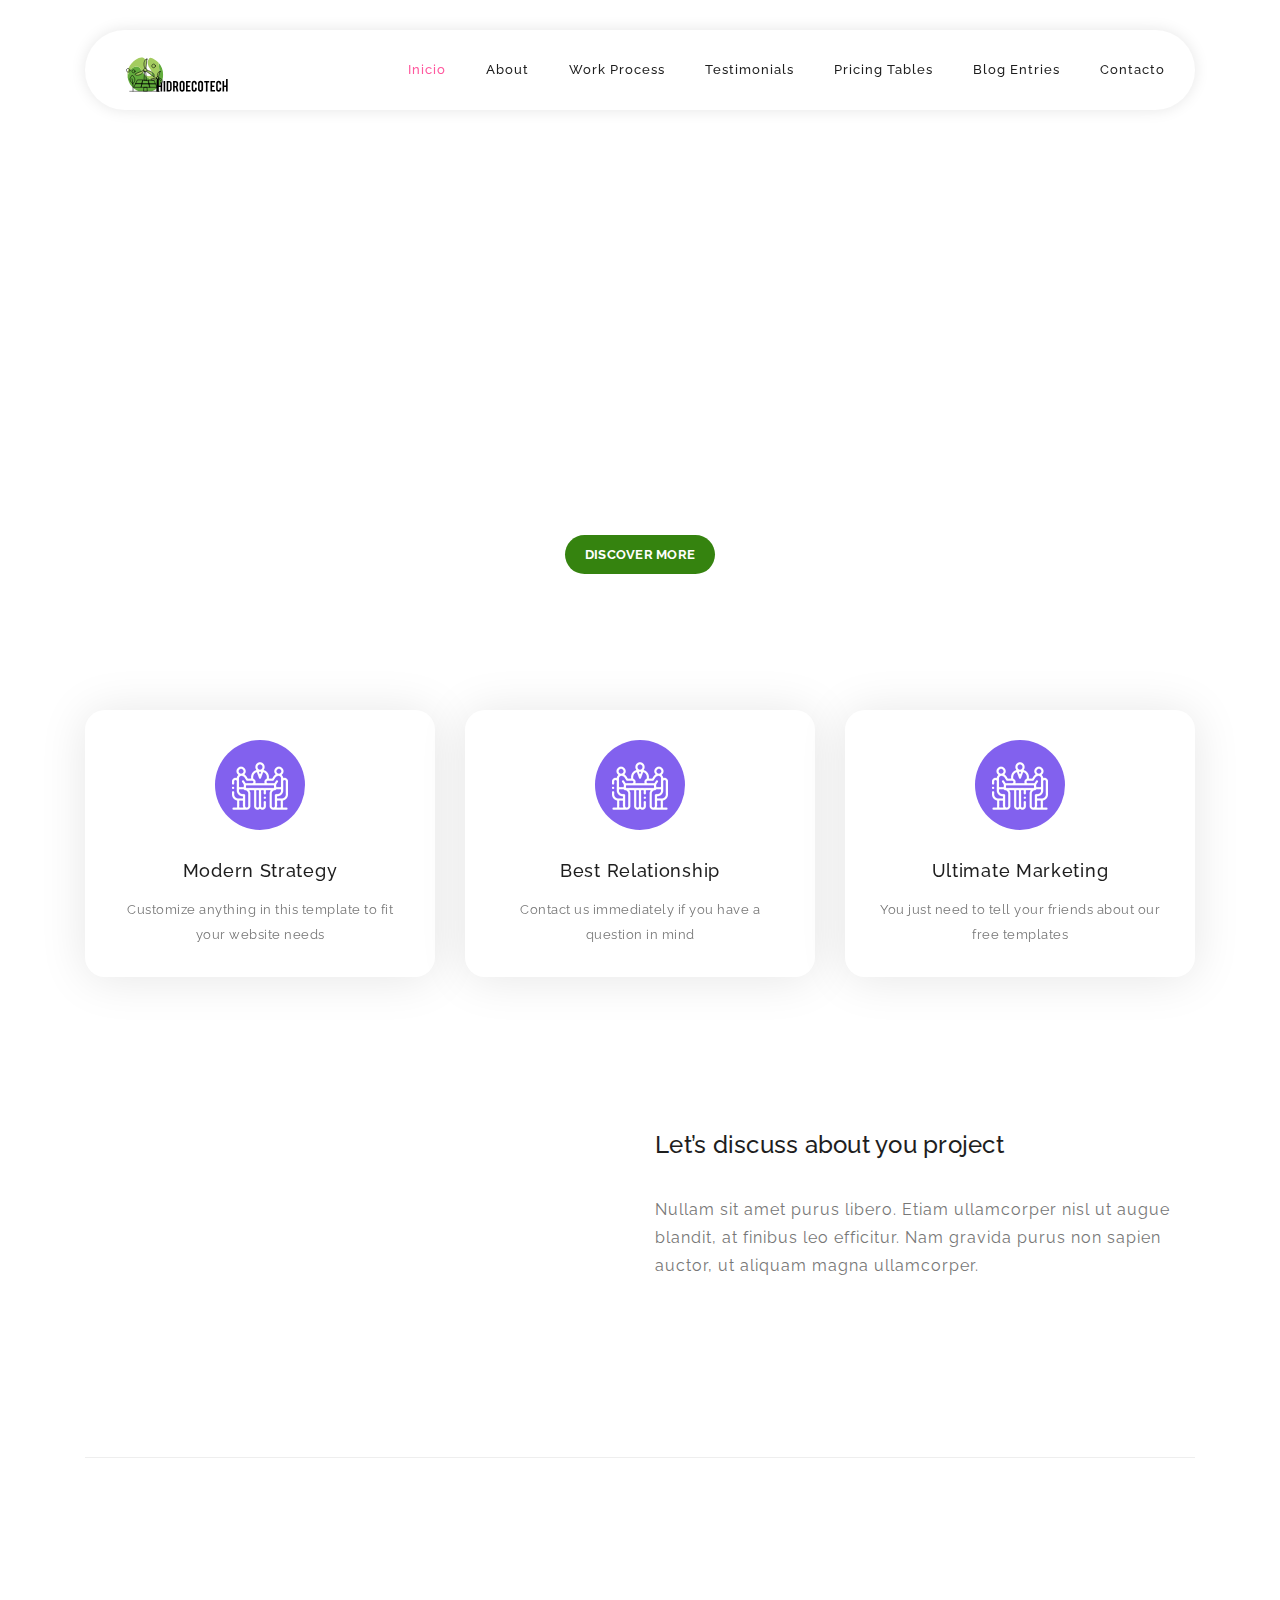
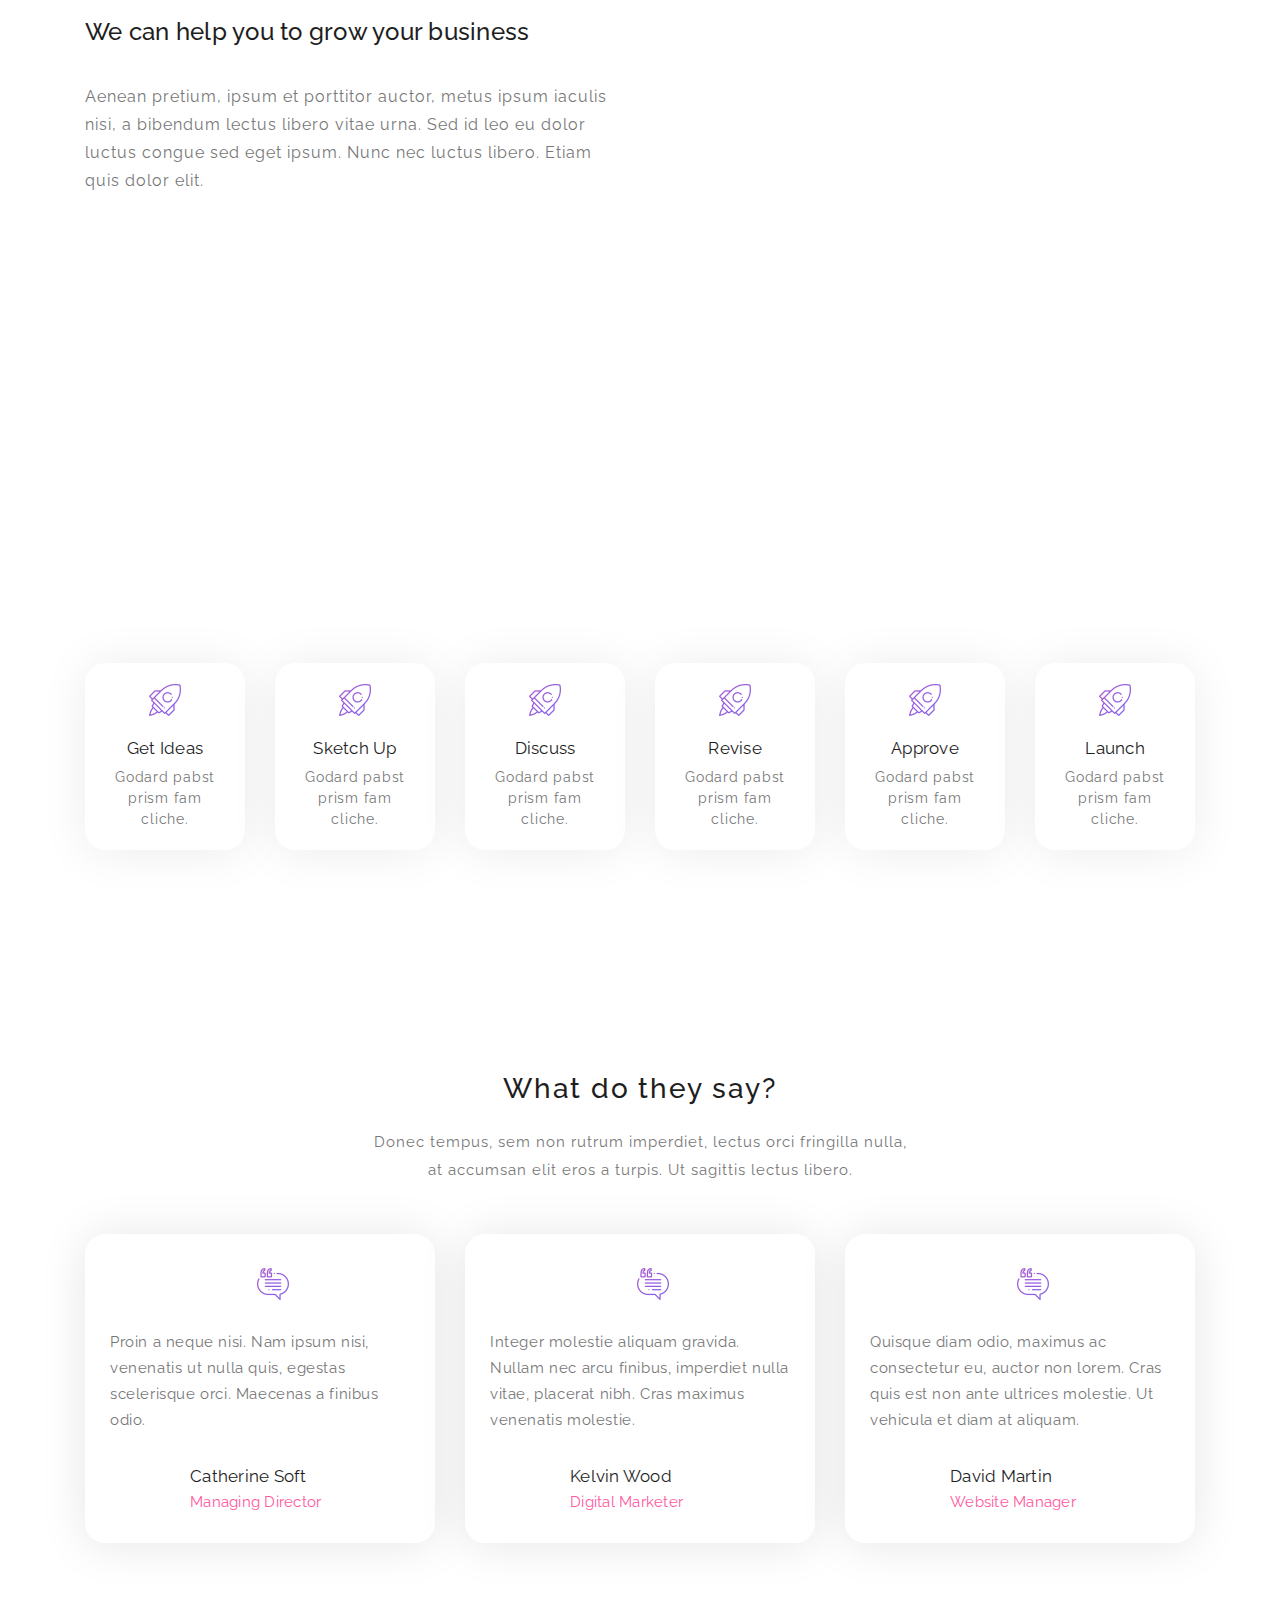
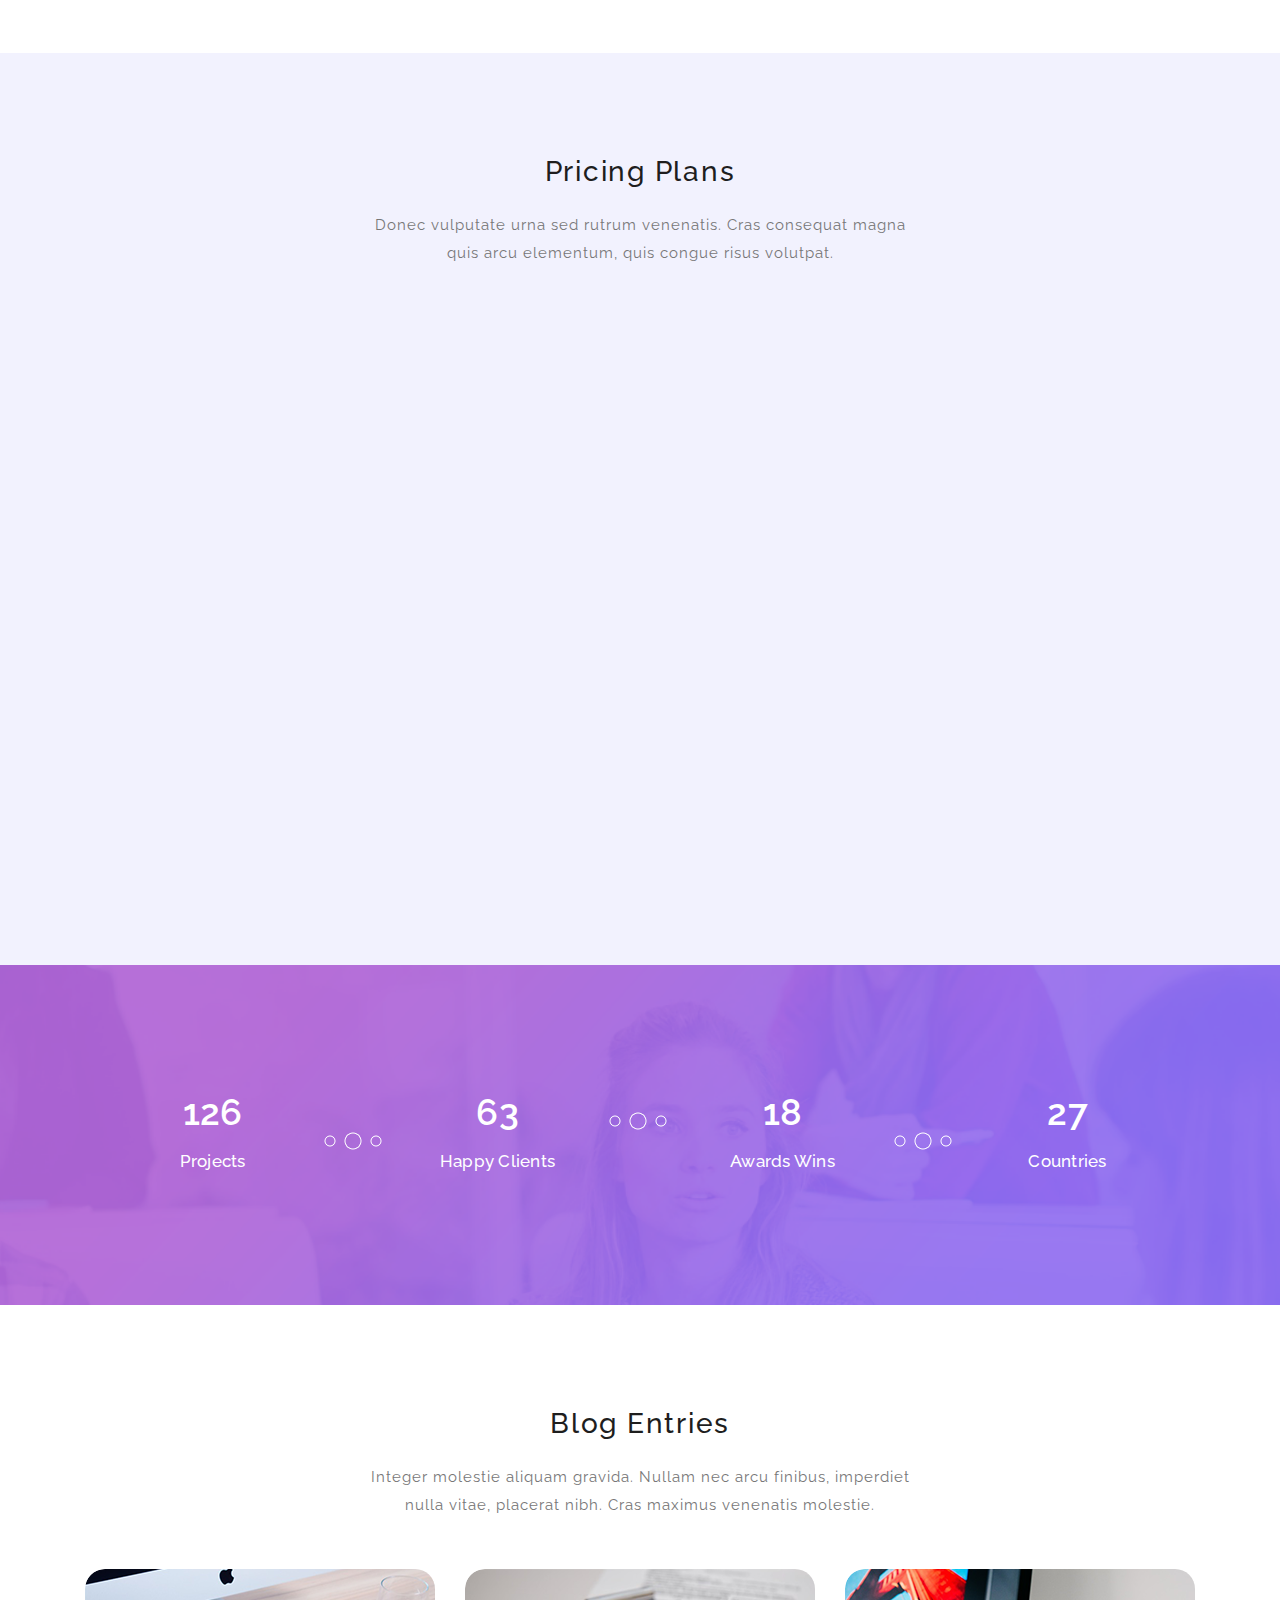
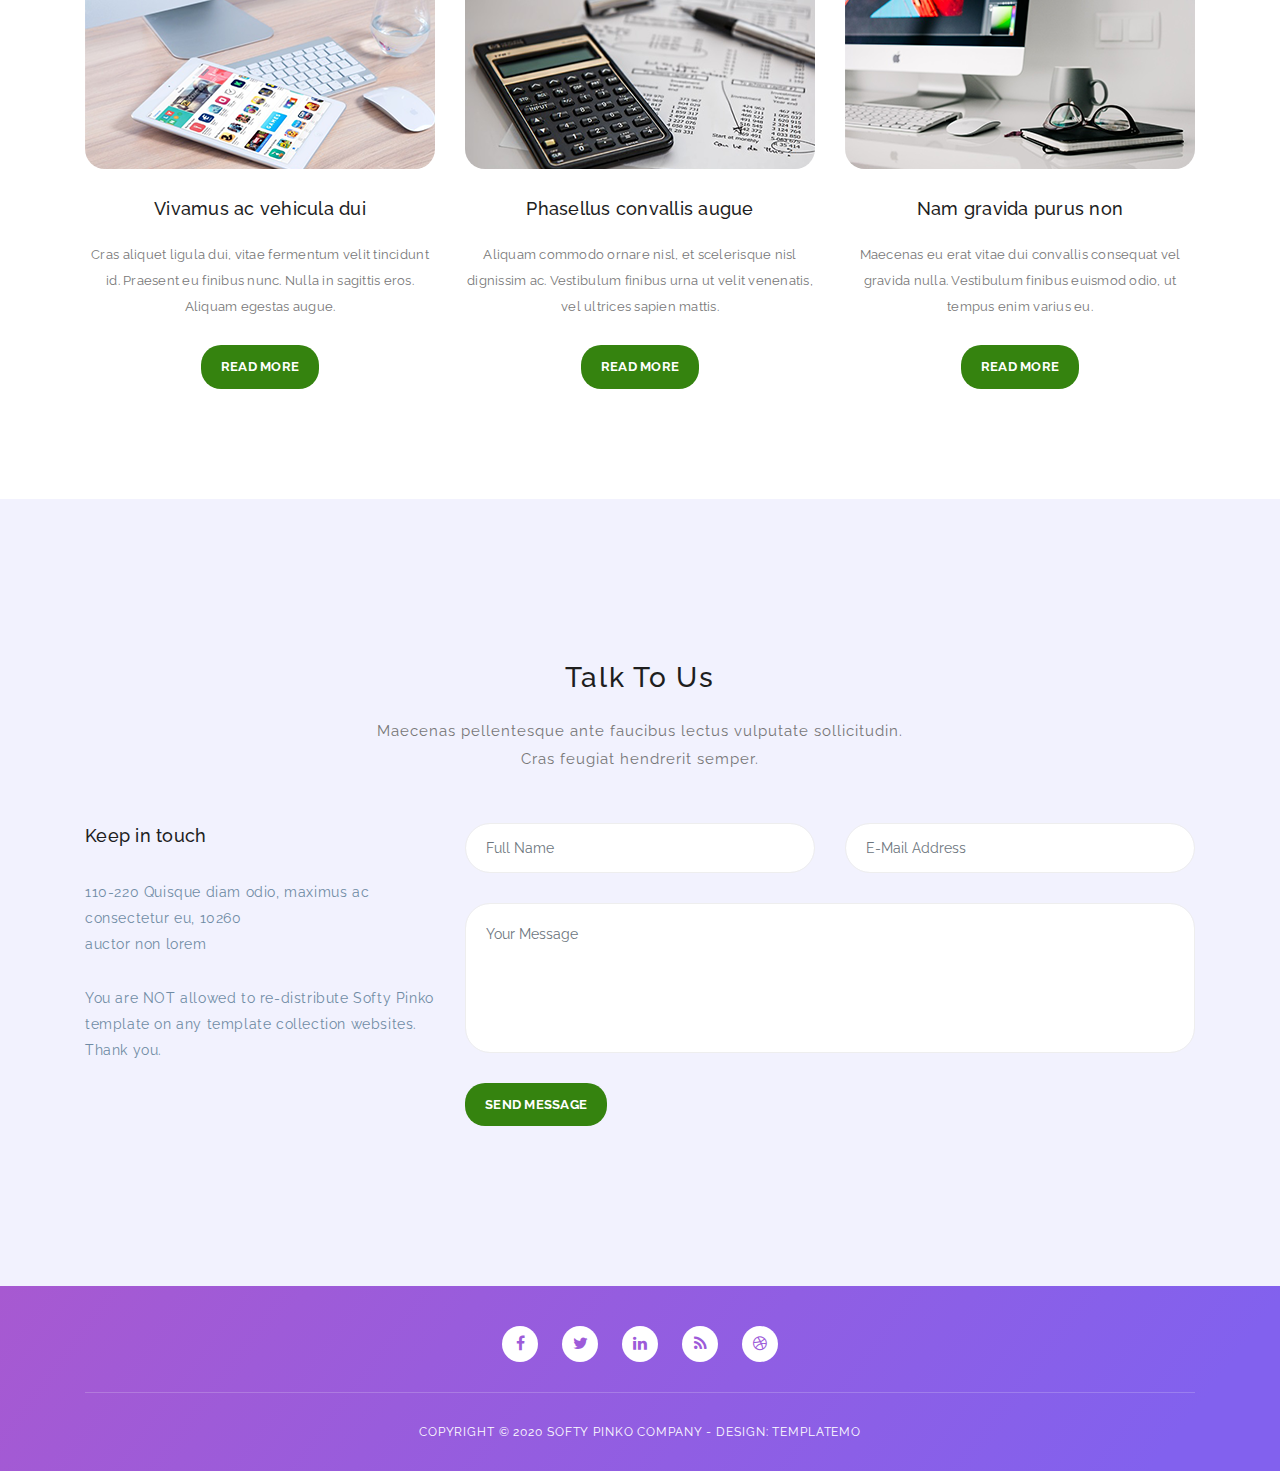
==== index.html @ 73864e98 "inicio" ====
<!DOCTYPE html>
<html lang="es">

  <head>

    <meta charset="utf-8">
    <meta name="viewport" content="width=device-width, initial-scale=1, shrink-to-fit=no">
    <meta name="description" content="">
    <meta name="author" content="">
    <link href="https://fonts.googleapis.com/css?family=Raleway:100,300,400,500,700,900" rel="stylesheet">

    <title>HidroEcoTech</title>

    <!-- Additional CSS Files -->
    <link rel="stylesheet" type="text/css" href="assets/css/bootstrap.min.css">

    <link rel="stylesheet" type="text/css" href="assets/css/font-awesome.css">

    <link rel="stylesheet" href="assets/css/style.css">

    </head>
    
    <body>
    
    <!-- ***** Preloader Start ***** -->
    <div id="preloader">
        <div class="jumper">
            <div></div>
            <div></div>
            <div></div>
        </div>
    </div>  
    <!-- ***** Preloader End ***** -->
    
    
    <!-- ***** Header Area Start ***** -->
    <header class="header-area header-sticky">
        <div class="container">
            <div class="row">
                <div class="col-12">
                    <nav class="main-nav">
                        <!-- ***** Logo Start ***** -->
                        <a href="#" class="logo">
                            <img src="assets/images/logo-hidroecotech.svg" width="120" height="40,733" alt="HidroEcoTech" a>
                            
                        </a>
                        <!-- ***** Logo End ***** -->
                        <!-- ***** Menu Start ***** -->
                        <ul class="nav">
                            <li><a href="#welcome" class="active">Inicio</a></li>
                            <li><a href="#features">About</a></li>
                            <li><a href="#work-process">Work Process</a></li>
                            <li><a href="#testimonials">Testimonials</a></li>
                            <li><a href="#pricing-plans">Pricing Tables</a></li>
                            <li><a href="#blog">Blog Entries</a></li>
                            <li><a href="#contact-us">Contacto</a></li>
                        </ul>
                        <a class='menu-trigger'>
                            <span>Menu</span>
                        </a>
                        <!-- ***** Menu End ***** -->
                    </nav>
                </div>
            </div>
        </div>
    </header>
    <!-- ***** Header Area End ***** -->

    <!-- ***** Welcome Area Start ***** -->
    <div class="welcome-area" id="welcome">

        <!-- ***** Header Text Start ***** -->
        <div class="header-text">
            <div class="container">
                <div class="row">
                    <div class="offset-xl-3 col-xl-6 offset-lg-2 col-lg-8 col-md-12 col-sm-12">
                        <h1>We provide the best <strong>strategy</strong><br>to grow up your <strong>business</strong></h1>
                        <p>Softy Pinko is a professional Bootstrap 4.0 theme designed by Template Mo 
                        for your company at absolutely free of charge</p>
                        <a href="#features" class="main-button-slider">Discover More</a>
                    </div>
                </div>
            </div>
        </div>
        <!-- ***** Header Text End ***** -->
    </div>
    <!-- ***** Welcome Area End ***** -->

    <!-- ***** Features Small Start ***** -->
    <section class="section home-feature">
        <div class="container">
            <div class="row">
                <div class="col-lg-12">
                    <div class="row">
                        <!-- ***** Features Small Item Start ***** -->
                        <div class="col-lg-4 col-md-6 col-sm-6 col-12" data-scroll-reveal="enter bottom move 50px over 0.6s after 0.2s">
                            <div class="features-small-item">
                                <div class="icon">
                                    <i><img src="assets/images/featured-item-01.png" alt=""></i>
                                </div>
                                <h5 class="features-title">Modern Strategy</h5>
                                <p>Customize anything in this template to fit your website needs</p>
                            </div>
                        </div>
                        <!-- ***** Features Small Item End ***** -->

                        <!-- ***** Features Small Item Start ***** -->
                        <div class="col-lg-4 col-md-6 col-sm-6 col-12" data-scroll-reveal="enter bottom move 50px over 0.6s after 0.4s">
                            <div class="features-small-item">
                                <div class="icon">
                                    <i><img src="assets/images/featured-item-01.png" alt=""></i>
                                </div>
                                <h5 class="features-title">Best Relationship</h5>
                                <p>Contact us immediately if you have a question in mind</p>
                            </div>
                        </div>
                        <!-- ***** Features Small Item End ***** -->

                        <!-- ***** Features Small Item Start ***** -->
                        <div class="col-lg-4 col-md-6 col-sm-6 col-12" data-scroll-reveal="enter bottom move 50px over 0.6s after 0.6s">
                            <div class="features-small-item">
                                <div class="icon">
                                    <i><img src="assets/images/featured-item-01.png" alt=""></i>
                                </div>
                                <h5 class="features-title">Ultimate Marketing</h5>
                                <p>You just need to tell your friends about our free templates</p>
                            </div>
                        </div>
                        <!-- ***** Features Small Item End ***** -->
                    </div>
                </div>
            </div>
        </div>
    </section>
    <!-- ***** Features Small End ***** -->

    <!-- ***** Features Big Item Start ***** -->
    <section class="section padding-top-70 padding-bottom-0" id="features">
        <div class="container">
            <div class="row">
                <div class="col-lg-5 col-md-12 col-sm-12 align-self-center" data-scroll-reveal="enter left move 30px over 0.6s after 0.4s">
                    <img src="assets/images/left-image.png" class="rounded img-fluid d-block mx-auto" alt="App">
                </div>
                <div class="col-lg-1"></div>
                <div class="col-lg-6 col-md-12 col-sm-12 align-self-center mobile-top-fix">
                    <div class="left-heading">
                        <h2 class="section-title">Let’s discuss about you project</h2>
                    </div>
                    <div class="left-text">
                        <p>Nullam sit amet purus libero. Etiam ullamcorper nisl ut augue blandit, at finibus leo efficitur. Nam gravida purus non sapien auctor, ut aliquam magna ullamcorper.</p>
                    </div>
                </div>
            </div>
            <div class="row">
                <div class="col-lg-12">
                    <div class="hr"></div>
                </div>
            </div>
        </div>
    </section>
    <!-- ***** Features Big Item End ***** -->

    <!-- ***** Features Big Item Start ***** -->
    <section class="section padding-bottom-100">
        <div class="container">
            <div class="row">
                <div class="col-lg-6 col-md-12 col-sm-12 align-self-center mobile-bottom-fix">
                    <div class="left-heading">
                        <h2 class="section-title">We can help you to grow your business</h2>
                    </div>
                    <div class="left-text">
                        <p>Aenean pretium, ipsum et porttitor auctor, metus ipsum iaculis nisi, a bibendum lectus libero vitae urna. Sed id leo eu dolor luctus congue sed eget ipsum. Nunc nec luctus libero. Etiam quis dolor elit.</p>
                    </div>
                </div>
                <div class="col-lg-1"></div>
                <div class="col-lg-5 col-md-12 col-sm-12 align-self-center mobile-bottom-fix-big" data-scroll-reveal="enter right move 30px over 0.6s after 0.4s">
                    <img src="assets/images/right-image.png" class="rounded img-fluid d-block mx-auto" alt="App">
                </div>
            </div>
        </div>
    </section>
    <!-- ***** Features Big Item End ***** -->

    <!-- ***** Home Parallax Start ***** -->
    <section class="mini" id="work-process">
        <div class="mini-content">
            <div class="container">
                <div class="row">
                    <div class="offset-lg-3 col-lg-6">
                        <div class="info">
                            <h1>Work Process</h1>
                            <p>Aenean nec tempor metus. Maecenas ligula dolor, commodo in imperdiet interdum, vehicula ut ex. Donec ante diam.</p>
                        </div>
                    </div>
                </div>

                <!-- ***** Mini Box Start ***** -->
                <div class="row">
                    <div class="col-lg-2 col-md-3 col-sm-6 col-6">
                        <a href="#" class="mini-box">
                            <i><img src="assets/images/work-process-item-01.png" alt=""></i>
                            <strong>Get Ideas</strong>
                            <span>Godard pabst prism fam cliche.</span>
                        </a>
                    </div>
                    <div class="col-lg-2 col-md-3 col-sm-6 col-6">
                        <a href="#" class="mini-box">
                            <i><img src="assets/images/work-process-item-01.png" alt=""></i>
                            <strong>Sketch Up</strong>
                            <span>Godard pabst prism fam cliche.</span>
                        </a>
                    </div>
                    <div class="col-lg-2 col-md-3 col-sm-6 col-6">
                        <a href="#" class="mini-box">
                            <i><img src="assets/images/work-process-item-01.png" alt=""></i>
                            <strong>Discuss</strong>
                            <span>Godard pabst prism fam cliche.</span>
                        </a>
                    </div>
                    <div class="col-lg-2 col-md-3 col-sm-6 col-6">
                        <a href="#" class="mini-box">
                            <i><img src="assets/images/work-process-item-01.png" alt=""></i>
                            <strong>Revise</strong>
                            <span>Godard pabst prism fam cliche.</span>
                        </a>
                    </div>
                    <div class="col-lg-2 col-md-3 col-sm-6 col-6">
                        <a href="#" class="mini-box">
                            <i><img src="assets/images/work-process-item-01.png" alt=""></i>
                            <strong>Approve</strong>
                            <span>Godard pabst prism fam cliche.</span>
                        </a>
                    </div>
                    <div class="col-lg-2 col-md-3 col-sm-6 col-6">
                        <a href="#" class="mini-box">
                            <i><img src="assets/images/work-process-item-01.png" alt=""></i>
                            <strong>Launch</strong>
                            <span>Godard pabst prism fam cliche.</span>
                        </a>
                    </div>
                </div>
                <!-- ***** Mini Box End ***** -->
            </div>
        </div>
    </section>
    <!-- ***** Home Parallax End ***** -->

    <!-- ***** Testimonials Start ***** -->
    <section class="section" id="testimonials">
        <div class="container">
            <!-- ***** Section Title Start ***** -->
            <div class="row">
                <div class="col-lg-12">
                    <div class="center-heading">
                        <h2 class="section-title">What do they say?</h2>
                    </div>
                </div>
                <div class="offset-lg-3 col-lg-6">
                    <div class="center-text">
                        <p>Donec tempus, sem non rutrum imperdiet, lectus orci fringilla nulla, at accumsan elit eros a turpis. Ut sagittis lectus libero.</p>
                    </div>
                </div>
            </div>
            <!-- ***** Section Title End ***** -->

            <div class="row">
                <!-- ***** Testimonials Item Start ***** -->
                <div class="col-lg-4 col-md-6 col-sm-12">
                    <div class="team-item">
                        <div class="team-content">
                            <i><img src="assets/images/testimonial-icon.png" alt=""></i>
                            <p>Proin a neque nisi. Nam ipsum nisi, venenatis ut nulla quis, egestas scelerisque orci. Maecenas a finibus odio.</p>
                            <div class="user-image">
                                <img src="http://placehold.it/60x60" alt="">
                            </div>
                            <div class="team-info">
                                <h3 class="user-name">Catherine Soft</h3>
                                <span>Managing Director</span>
                            </div>
                        </div>
                    </div>
                </div>
                <!-- ***** Testimonials Item End ***** -->
                
                <!-- ***** Testimonials Item Start ***** -->
                <div class="col-lg-4 col-md-6 col-sm-12">
                    <div class="team-item">
                        <div class="team-content">
                            <i><img src="assets/images/testimonial-icon.png" alt=""></i>
                            <p>Integer molestie aliquam gravida. Nullam nec arcu finibus, imperdiet nulla vitae, placerat nibh. Cras maximus venenatis molestie.</p>
                            <div class="user-image">
                                <img src="http://placehold.it/60x60" alt="">
                            </div>
                            <div class="team-info">
                                <h3 class="user-name">Kelvin Wood</h3>
                                <span>Digital Marketer</span>
                            </div>
                        </div>
                    </div>
                </div>
                <!-- ***** Testimonials Item End ***** -->
                
                <!-- ***** Testimonials Item Start ***** -->
                <div class="col-lg-4 col-md-6 col-sm-12">
                    <div class="team-item">
                        <div class="team-content">
                            <i><img src="assets/images/testimonial-icon.png" alt=""></i>
                            <p>Quisque diam odio, maximus ac consectetur eu, auctor non lorem. Cras quis est non ante ultrices molestie. Ut vehicula et diam at aliquam.</p>
                            <div class="user-image">
                                <img src="http://placehold.it/60x60" alt="">
                            </div>
                            <div class="team-info">
                                <h3 class="user-name">David Martin</h3>
                                <span>Website Manager</span>
                            </div>
                        </div>
                    </div>
                </div>
                <!-- ***** Testimonials Item End ***** -->
            </div>
        </div>
    </section>
    <!-- ***** Testimonials End ***** -->

    <!-- ***** Pricing Plans Start ***** -->
    <section class="section colored" id="pricing-plans">
        <div class="container">
            <!-- ***** Section Title Start ***** -->
            <div class="row">
                <div class="col-lg-12">
                    <div class="center-heading">
                        <h2 class="section-title">Pricing Plans</h2>
                    </div>
                </div>
                <div class="offset-lg-3 col-lg-6">
                    <div class="center-text">
                        <p>Donec vulputate urna sed rutrum venenatis. Cras consequat magna quis arcu elementum, quis congue risus volutpat.</p>
                    </div>
                </div>
            </div>
            <!-- ***** Section Title End ***** -->

            <div class="row">
                <!-- ***** Pricing Item Start ***** -->
                <div class="col-lg-4 col-md-6 col-sm-12" data-scroll-reveal="enter bottom move 50px over 0.6s after 0.2s">
                    <div class="pricing-item">
                        <div class="pricing-header">
                            <h3 class="pricing-title">Starter</h3>
                        </div>
                        <div class="pricing-body">
                            <div class="price-wrapper">
                                <span class="currency">$</span>
                                <span class="price">14.50</span>
                                <span class="period">monthly</span>
                            </div>
                            <ul class="list">
                                <li class="active">60 GB space</li>
                                <li class="active">600 GB transfer</li>
                                <li class="active">Pro Design Panel</li>
                                <li>15-minute support</li>
                                <li>Unlimited Emails</li>
                                <li>24/7 Security</li>
                            </ul>
                        </div>
                        <div class="pricing-footer">
                            <a href="#" class="main-button">Purchase Now</a>
                        </div>
                    </div>
                </div>
                <!-- ***** Pricing Item End ***** -->

                <!-- ***** Pricing Item Start ***** -->
                <div class="col-lg-4 col-md-6 col-sm-12" data-scroll-reveal="enter bottom move 50px over 0.6s after 0.4s">
                    <div class="pricing-item active">
                        <div class="pricing-header">
                            <h3 class="pricing-title">Premium</h3>
                        </div>
                        <div class="pricing-body">
                            <div class="price-wrapper">
                                <span class="currency">$</span>
                                <span class="price">21.50</span>
                                <span class="period">monthly</span>
                            </div>
                            <ul class="list">
                                <li class="active">120 GB space</li>
                                <li class="active">1200 GB transfer</li>
                                <li class="active">Pro Design Panel</li>
                                <li class="active">15-minute support</li>
                                <li>Unlimited Emails</li>
                                <li>24/7 Security</li>
                            </ul>
                        </div>
                        <div class="pricing-footer">
                            <a href="#" class="main-button">Purchase Now</a>
                        </div>
                    </div>
                </div>
                <!-- ***** Pricing Item End ***** -->

                <!-- ***** Pricing Item Start ***** -->
                <div class="col-lg-4 col-md-6 col-sm-12" data-scroll-reveal="enter bottom move 50px over 0.6s after 0.6s">
                    <div class="pricing-item">
                        <div class="pricing-header">
                            <h3 class="pricing-title">Advanced</h3>
                        </div>
                        <div class="pricing-body">
                            <div class="price-wrapper">
                                <span class="currency">$</span>
                                <span class="price">42.00</span>
                                <span class="period">monthly</span>
                            </div>
                            <ul class="list">
                                <li class="active">250 GB space</li>
                                <li class="active">5000 GB transfer</li>
                                <li class="active">Pro Design Panel</li>
                                <li class="active">15-minute support</li>
                                <li class="active">Unlimited Emails</li>
                                <li class="active">24/7 Security</li>
                            </ul>
                        </div>
                        <div class="pricing-footer">
                            <a href="#" class="main-button">Purchase Now</a>
                        </div>
                    </div>
                </div>
                <!-- ***** Pricing Item End ***** -->
            </div>
        </div>
    </section>
    <!-- ***** Pricing Plans End ***** -->

    <!-- ***** Counter Parallax Start ***** -->
    <section class="counter">
        <div class="content">
            <div class="container">
                <div class="row">
                    <div class="col-lg-3 col-md-6 col-sm-12">
                        <div class="count-item decoration-bottom">
                            <strong>126</strong>
                            <span>Projects</span>
                        </div>
                    </div>
                    <div class="col-lg-3 col-md-6 col-sm-12">
                        <div class="count-item decoration-top">
                            <strong>63</strong>
                            <span>Happy Clients</span>
                        </div>
                    </div>
                    <div class="col-lg-3 col-md-6 col-sm-12">
                        <div class="count-item decoration-bottom">
                            <strong>18</strong>
                            <span>Awards Wins</span>
                        </div>
                    </div>
                    <div class="col-lg-3 col-md-6 col-sm-12">
                        <div class="count-item">
                            <strong>27</strong>
                            <span>Countries</span>
                        </div>
                    </div>
                </div>
            </div>
        </div>
    </section>
    <!-- ***** Counter Parallax End ***** -->   

    <!-- ***** Blog Start ***** -->
    <section class="section" id="blog">
        <div class="container">
            <!-- ***** Section Title Start ***** -->
            <div class="row">
                <div class="col-lg-12">
                    <div class="center-heading">
                        <h2 class="section-title">Blog Entries</h2>
                    </div>
                </div>
                <div class="offset-lg-3 col-lg-6">
                    <div class="center-text">
                        <p>Integer molestie aliquam gravida. Nullam nec arcu finibus, imperdiet nulla vitae, placerat nibh. Cras maximus venenatis molestie.</p>
                    </div>
                </div>
            </div>
            <!-- ***** Section Title End ***** -->

            <div class="row">
                <div class="col-lg-4 col-md-6 col-sm-12">
                    <div class="blog-post-thumb">
                        <div class="img">
                            <img src="assets/images/blog-item-01.png" alt="">
                        </div>
                        <div class="blog-content">
                            <h3>
                                <a href="#">Vivamus ac vehicula dui</a>
                            </h3>
                            <div class="text">
                               Cras aliquet ligula dui, vitae fermentum velit tincidunt id. Praesent eu finibus nunc. Nulla in sagittis eros. Aliquam egestas augue.
                            </div>
                            <a href="#" class="main-button">Read More</a>
                        </div>
                    </div>
                </div>
                <div class="col-lg-4 col-md-6 col-sm-12">
                    <div class="blog-post-thumb">
                        <div class="img">
                            <img src="assets/images/blog-item-02.png" alt="">
                        </div>
                        <div class="blog-content">
                            <h3>
                                <a href="#">Phasellus convallis augue</a>
                            </h3>
                            <div class="text">
                                Aliquam commodo ornare nisl, et scelerisque nisl dignissim ac. Vestibulum finibus urna ut velit venenatis, vel ultrices sapien mattis.
                            </div>
                            <a href="#" class="main-button">Read More</a>
                        </div>
                    </div>
                </div>
                <div class="col-lg-4 col-md-6 col-sm-12">
                    <div class="blog-post-thumb">
                        <div class="img">
                            <img src="assets/images/blog-item-03.png" alt="">
                        </div>
                        <div class="blog-content">
                            <h3>
                                <a href="#">Nam gravida purus non</a>
                            </h3>
                            <div class="text">
                                Maecenas eu erat vitae dui convallis consequat vel gravida nulla. Vestibulum finibus euismod odio, ut tempus enim varius eu.
                            </div>
                            <a href="#" class="main-button">Read More</a>
                        </div>
                    </div>
                </div>
            </div>
        </div>
    </section>
    <!-- ***** Blog End ***** -->

    <!-- ***** Contact Us Start ***** -->
    <section class="section colored" id="contact-us">
        <div class="container">
            <!-- ***** Section Title Start ***** -->
            <div class="row">
                <div class="col-lg-12">
                    <div class="center-heading">
                        <h2 class="section-title">Talk To Us</h2>
                    </div>
                </div>
                <div class="offset-lg-3 col-lg-6">
                    <div class="center-text">
                        <p>Maecenas pellentesque ante faucibus lectus vulputate sollicitudin. Cras feugiat hendrerit semper.</p>
                    </div>
                </div>
            </div>
            <!-- ***** Section Title End ***** -->

            <div class="row">
                <!-- ***** Contact Text Start ***** -->
                <div class="col-lg-4 col-md-6 col-sm-12">
                    <h5 class="margin-bottom-30">Keep in touch</h5>
                    <div class="contact-text">
                        <p>110-220 Quisque diam odio, maximus ac consectetur eu, 10260
                        <br>auctor non lorem</p>
                        <p>You are NOT allowed to re-distribute Softy Pinko template on any template collection websites. Thank you.</p>
                    </div>
                </div>
                <!-- ***** Contact Text End ***** -->

                <!-- ***** Contact Form Start ***** -->
                <div class="col-lg-8 col-md-6 col-sm-12">
                    <div class="contact-form">
                        <form id="contact" action="" method="get">
                          <div class="row">
                            <div class="col-lg-6 col-md-12 col-sm-12">
                              <fieldset>
                                <input name="name" type="text" class="form-control" id="name" placeholder="Full Name" required="">
                              </fieldset>
                            </div>
                            <div class="col-lg-6 col-md-12 col-sm-12">
                              <fieldset>
                                <input name="email" type="email" class="form-control" id="email" placeholder="E-Mail Address" required="">
                              </fieldset>
                            </div>
                            <div class="col-lg-12">
                              <fieldset>
                                <textarea name="message" rows="6" class="form-control" id="message" placeholder="Your Message" required=""></textarea>
                              </fieldset>
                            </div>
                            <div class="col-lg-12">
                              <fieldset>
                                <button type="submit" id="form-submit" class="main-button">Send Message</button>
                              </fieldset>
                            </div>
                          </div>
                        </form>
                    </div>
                </div>
                <!-- ***** Contact Form End ***** -->
            </div>
        </div>
    </section>
    <!-- ***** Contact Us End ***** -->
    
    <!-- ***** Footer Start ***** -->
    <footer>
        <div class="container">
            <div class="row">
                <div class="col-lg-12 col-md-12 col-sm-12">
                    <ul class="social">
                        <li><a href="#"><i class="fa fa-facebook"></i></a></li>
                        <li><a href="#"><i class="fa fa-twitter"></i></a></li>
                        <li><a href="#"><i class="fa fa-linkedin"></i></a></li>
                        <li><a href="#"><i class="fa fa-rss"></i></a></li>
                        <li><a href="#"><i class="fa fa-dribbble"></i></a></li>
                    </ul>
                </div>
            </div>
            <div class="row">
                <div class="col-lg-12">
                    <p class="copyright">Copyright &copy; 2020 Softy Pinko Company - Design: TemplateMo</p>
                </div>
            </div>
        </div>
    </footer>
    
    <!-- jQuery -->
    <script src="assets/js/jquery-2.1.0.min.js"></script>

    <!-- Bootstrap -->
    <script src="assets/js/popper.js"></script>
    <script src="assets/js/bootstrap.min.js"></script>

    <!-- Plugins -->
    <script src="assets/js/scrollreveal.min.js"></script>
    <script src="assets/js/waypoints.min.js"></script>
    <script src="assets/js/jquery.counterup.min.js"></script>
    <script src="assets/js/imgfix.min.js"></script> 
    
    <!-- Global Init -->
    <script src="assets/js/custom.js"></script>

  </body>
</html>
---- assets/css/style.css ----
/*

Softy Pinko

https://templatemo.com/tm-535-softy-pinko

*/
/* ---------------------------------------------
Table of contents
------------------------------------------------
01. font & reset css
02. reset
03. global styles
04. header
05. welcome
06. features
07. team
08. pricing
09. blog
10. contact
11. footer
12. preloader

--------------------------------------------- */
/* 
---------------------------------------------
font & reset css
--------------------------------------------- 
*/
@import url("https://fonts.googleapis.com/css?family=Raleway:100,300,400,500,700,900");
/* 
---------------------------------------------
reset
--------------------------------------------- 
*/
html, body, div, span, applet, object, iframe, h1, h2, h3, h4, h5, h6, p, blockquote, div
pre, a, abbr, acronym, address, big, cite, code, del, dfn, em, font, img, ins, kbd, q,
s, samp, small, strike, strong, sub, sup, tt, var, b, u, i, center, dl, dt, dd, ol, ul, li,
figure, header, nav, section, article, aside, footer, figcaption {
  margin: 0;
  padding: 0;
  border: 0;
  outline: 0;
}

.clearfix:after {
  content: ".";
  display: block;
  clear: both;
  visibility: hidden;
  line-height: 0;
  height: 0;
}

.clearfix {
  display: inline-block;
}

html[xmlns] .clearfix {
  display: block;
}

* html .clearfix {
  height: 1%;
}

ul, li {
  padding: 0;
  margin: 0;
  list-style: none;
}

header, nav, section, article, aside, footer, hgroup {
  display: block;
}

* {
  box-sizing: border-box;
}

html, body {
  font-family: "Raleway", sans-serif;
  font-weight: 400;
  background-color: #fff;
  font-size: 16px;
  -ms-text-size-adjust: 100%;
  -webkit-font-smoothing: antialiased;
  -moz-osx-font-smoothing: grayscale;
}

a {
  text-decoration: none !important;
}

h1, h2, h3, h4, h5, h6 {
  margin-top: 0px;
  margin-bottom: 0px;
}

ul {
  margin-bottom: 0px;
}

/* 
---------------------------------------------
global styles
--------------------------------------------- 
*/
html,
body {
  background: #fff;
  font-family: "Raleway", sans-serif;
}

::selection {
  background: #ff589e;
  color: #fff;
}

::-moz-selection {
  background: #ff589e;
  color: #fff;
}

.section {
  position: relative;
  padding-top: 100px;
  padding-bottom: 80px;
}

.section.colored {
  background: #f2f2fe;
}

.hr {
  bottom: 0px;
  width: 100%;
  height: 1px;
  margin-top: 100px;
  border-bottom: 1px solid #eee;
}

.left-heading.light .section-title {
  color: #ffffff;
}

.left-heading .section-title {
  font-weight: 500;
  font-size: 24px;
  line-height: 42px;
  color: #1e1e1e;
  letter-spacing: 0.25px;
  margin-bottom: 30px;
  position: relative;
}

.center-heading {
  text-align: center;
}

.center-heading .section-title {
  font-weight: 500;
  font-size: 28px;
  color: #1e1e1e;
  letter-spacing: 1.75px;
  line-height: 38px;
  margin-bottom: 20px;
}

.center-heading.colored .section-title {
  color: #ffffff;
}

.center-text {
  text-align: center;
  font-weight: 400;
  font-size: 16px;
  color: #777;
  line-height: 28px;
  letter-spacing: 1px;
  margin-bottom: 50px;
}

.center-text.colored {
  color: #fff;
}

.center-text p {
  font-size: 15px;
  color: #777;
  margin-bottom: 30px;
}

.left-text {
  font-weight: 400;
  font-size: 16px;
  color: #777;
  line-height: 28px;
  letter-spacing: 1px;
}

.left-text.light {
  color: #fff;
}

.left-text p {
  margin-bottom: 30px;
}

.left-text p.dark {
  color: #3B566E;
}

.padding-bottom-top-60 {
  padding-top: 60px !important;
  padding-bottom: 60px !important;
}

.padding-bottom-80 {
  padding-bottom: 80px !important;
}

.padding-bottom-100 {
  padding-bottom: 100px !important;
}

.border-bottom {
  border-bottom: 1px solid #eee !important;
}

.mbottom-30 {
  margin-bottom: 30px !important;
}

.align-self-center {
  -ms-flex-item-align: center !important;
  align-self: center !important;
}

.align-self-bottom {
  -ms-flex-item-align: flex-end !important;
  align-self: flex-end !important;
}

.padding-bottom-0 {
  padding-bottom: 0px !important;
}

.padding-top-0 {
  padding-top: 0px !important;
}

.padding-top-80 {
  padding-top: 80px !important;
}

.padding-top-70 {
  padding-top: 70px !important;
}

.padding-top-20 {
  padding-top: 20px !important;
}

.margin-bottom-0 {
  margin-bottom: 0px !important;
}

.margin-bottom-30 {
  margin-bottom: 30px !important;
}

.margin-top-30 {
  margin-top: 30px !important;
}

.margin-top-15 {
  margin-top: 15px !important;
}

.margin-bottom-45 {
  margin-bottom: 45px !important;
}

.margin-bottom-20 {
  margin-bottom: 20px !important;
}

.margin-bottom-60 {
  margin-bottom: 60px !important;
}

.margin-bottom-100 {
  margin-bottom: 100px !important;
}

@media (max-width: 991px) {
  html, body {
    overflow-x: hidden;
  }
  .mobile-top-fix {
    margin-top: 30px;
    margin-bottom: 0px;
  }
  .mobile-bottom-fix {
    margin-bottom: 30px;
  }
  .mobile-bottom-fix-big {
    margin-bottom: 60px;
  }
}

a.main-button-slider {
  font-size: 13px;
  border-radius: 20px;
  padding: 12px 20px;
  background-color: #35830f;
  text-transform: uppercase;
  color: #ffffff;
  letter-spacing: 0.25px;
  -webkit-transition: all 0.3s ease 0s;
  -moz-transition: all 0.3s ease 0s;
  -o-transition: all 0.3s ease 0s;
  transition: all 0.3s ease 0s;
  font-weight: bold;
}

a.main-button-slider:hover {
  background-color: #000000;
}

a.main-button {
  font-size: 13px;
  border-radius: 20px;
  padding: 12px 20px;
  background-color: #35830f;
  text-transform: uppercase;
  color: #fff;
  letter-spacing: 0.25px;
  -webkit-transition: all 0.3s ease 0s;
  -moz-transition: all 0.3s ease 0s;
  -o-transition: all 0.3s ease 0s;
  transition: all 0.3s ease 0s;
  font-weight: bold;
}

a.main-button:hover {
  background-color: #000000;
}

button.main-button {
  outline: none;
  border: none;
  cursor: pointer;
  font-size: 13px;
  border-radius: 20px;
  padding: 12px 20px;
  background-color: #35830f;
  text-transform: uppercase;
  color: #fff;
  letter-spacing: 0.25px;
  -webkit-transition: all 0.3s ease 0s;
  -moz-transition: all 0.3s ease 0s;
  -o-transition: all 0.3s ease 0s;
  transition: all 0.3s ease 0s;
  font-weight: bold;
}

button.main-button:hover {
  background-color: #000000;
}


/* 
---------------------------------------------
header
--------------------------------------------- 
*/
.header-area {
  position: fixed;
  top: 30px;
  left: 0px;
  right: 0px;
  z-index: 100;
  height: 100px;
  -webkit-transition: all 0.3s ease 0s;
  -moz-transition: all 0.3s ease 0s;
  -o-transition: all 0.3s ease 0s;
  transition: all 0.3s ease 0s;
}

.header-area .main-nav {
  box-shadow: 0px 0px 15px rgba(0,0,0,0.1);
  border-radius: 40px;
  min-height: 80px;
  background: #fff;
}

.header-area .main-nav .logo {
  float: left;
  margin-top: 37px;
  -webkit-transition: all 0.3s ease 0s;
  -moz-transition: all 0.3s ease 0s;
  -o-transition: all 0.3s ease 0s;
  transition: all 0.3s ease 0s;
  margin-left: 30px;
}

.header-area .main-nav .logo img {
  -webkit-transition: all 0.3s ease 0s;
  -moz-transition: all 0.3s ease 0s;
  -o-transition: all 0.3s ease 0s;
  transition: all 0.3s ease 0s;
}

.header-area .main-nav .nav {
  float: right;
  margin-top: 27px;
  margin-left: 0px;
  margin-right: 30px;
  -webkit-transition: all 0.3s ease 0s;
  -moz-transition: all 0.3s ease 0s;
  -o-transition: all 0.3s ease 0s;
  transition: all 0.3s ease 0s;
  position: relative;
  z-index: 999;
}

.header-area .main-nav .nav li {
  padding-left: 20px;
  padding-right: 20px;
}

.header-area .main-nav .nav li:last-child {
  padding-right: 0px;
}

.header-area .main-nav .nav li a {
  display: block;
  font-weight: 500;
  font-size: 13px;
  color: #fff;
  -webkit-transition: all 0.3s ease 0s;
  -moz-transition: all 0.3s ease 0s;
  -o-transition: all 0.3s ease 0s;
  transition: all 0.3s ease 0s;
  height: 40px;
  line-height: 40px;
  border: transparent;
  letter-spacing: 1px;
}

.header-area .main-nav .nav li a:hover {
  color: #ff589e;
}

.header-area .main-nav .menu-trigger {
  cursor: pointer;
  display: block;
  position: absolute;
  top: 23px;
  width: 32px;
  height: 40px;
  text-indent: -9999em;
  z-index: 99;
  right: 40px;
  display: none;
}

.header-area .main-nav .menu-trigger span,
.header-area .main-nav .menu-trigger span:before,
.header-area .main-nav .menu-trigger span:after {
  -moz-transition: all 0.4s;
  -o-transition: all 0.4s;
  -webkit-transition: all 0.4s;
  transition: all 0.4s;
  background-color: #3B566E;
  display: block;
  position: absolute;
  width: 30px;
  height: 2px;
  left: 0;
}

.header-area .main-nav .menu-trigger span:before,
.header-area .main-nav .menu-trigger span:after {
  -moz-transition: all 0.4s;
  -o-transition: all 0.4s;
  -webkit-transition: all 0.4s;
  transition: all 0.4s;
  background-color: #3B566E;
  display: block;
  position: absolute;
  width: 30px;
  height: 2px;
  left: 0;
  width: 75%;
}

.header-area .main-nav .menu-trigger span:before,
.header-area .main-nav .menu-trigger span:after {
  content: "";
}

.header-area .main-nav .menu-trigger span {
  top: 16px;
}

.header-area .main-nav .menu-trigger span:before {
  -moz-transform-origin: 33% 100%;
  -ms-transform-origin: 33% 100%;
  -webkit-transform-origin: 33% 100%;
  transform-origin: 33% 100%;
  top: -10px;
  z-index: 10;
}

.header-area .main-nav .menu-trigger span:after {
  -moz-transform-origin: 33% 0;
  -ms-transform-origin: 33% 0;
  -webkit-transform-origin: 33% 0;
  transform-origin: 33% 0;
  top: 10px;
}

.header-area .main-nav .menu-trigger.active span,
.header-area .main-nav .menu-trigger.active span:before,
.header-area .main-nav .menu-trigger.active span:after {
  background-color: transparent;
  width: 100%;
}

.header-area .main-nav .menu-trigger.active span:before {
  -moz-transform: translateY(6px) translateX(1px) rotate(45deg);
  -ms-transform: translateY(6px) translateX(1px) rotate(45deg);
  -webkit-transform: translateY(6px) translateX(1px) rotate(45deg);
  transform: translateY(6px) translateX(1px) rotate(45deg);
  background-color: #3B566E;
}

.header-area .main-nav .menu-trigger.active span:after {
  -moz-transform: translateY(-6px) translateX(1px) rotate(-45deg);
  -ms-transform: translateY(-6px) translateX(1px) rotate(-45deg);
  -webkit-transform: translateY(-6px) translateX(1px) rotate(-45deg);
  transform: translateY(-6px) translateX(1px) rotate(-45deg);
  background-color: #3B566E;
}

.header-area.header-sticky {
  min-height: 80px;
}

.header-area.header-sticky .logo {
  margin-top: 25px;
}

.header-area.header-sticky .nav {
  margin-top: 20px !important;
}

.header-area.header-sticky .nav li a {
  color: #1e1e1e;
}

.header-area.header-sticky .nav li a.active {
  color: #ff589e;
}

@media (max-width: 1200px) {
  .header-area .main-nav .nav li {
    padding-left: 12px;
    padding-right: 12px;
  }
  .header-area .main-nav:before {
    display: none;
  }
}

@media (max-width: 991px) {
  .header-area {
    padding: 0px 15px;
    height: 80px;
    box-shadow: none;
    text-align: center;
  }
  .header-area .container {
    padding: 0px;
  }
  .header-area .logo {
    margin-top: 27px !important;
    margin-left: 30px;
  }
  .header-area .menu-trigger {
    display: block !important;
  }
  .header-area .main-nav {
    overflow: hidden;
  }
  .header-area .main-nav .nav {
    float: none;
    width: 100%;
    margin-top: 80px !important;
    display: none;
    -webkit-transition: all 0s ease 0s;
    -moz-transition: all 0s ease 0s;
    -o-transition: all 0s ease 0s;
    transition: all 0s ease 0s;
    margin-left: 0px;
  }
  .header-area .main-nav .nav li:first-child {
    border-top: 1px solid #eee;
  }
  .header-area .main-nav .nav li {
    width: 100%;
    background: #fff;
    border-bottom: 1px solid #eee;
    padding-left: 0px !important;
    padding-right: 0px !important;
  }
  .header-area .main-nav .nav li a {
    height: 50px !important;
    line-height: 50px !important;
    padding: 0px !important;
    border: none !important;
    background: #fff !important;
    color: #3B566E !important;
  }
  .header-area .main-nav .nav li a:hover {
    background: #eee !important;
  }
}

@media (min-width: 992px) {
  .header-area .main-nav .nav {
    display: flex !important;
  }
}

/* 
---------------------------------------------
welcome
--------------------------------------------- 
*/
.welcome-area {
  overflow: hidden;
  position: relative;
  display: flex;
  align-items: center;
  justify-content: center;
  background-image: url(../images/banner1.jpg);
  background-repeat: no-repeat;
  background-position: center center;
  background-size: cover; 
  height: 100vh;
}

.welcome-area .header-text {
  position: absolute;
  top: 50%;
  transform: translateY(-55%);
  text-align: center;
  width: 100%;
}

.welcome-area .header-text h1 {
  font-weight: 500;
  font-size: 36px;
  line-height: 54px;
  letter-spacing: 1.4px;
  margin-bottom: 30px;
  color: #fff;
}

.welcome-area .header-text p {
  font-weight: 400;
  font-size: 15px;
  color: #fff;
  line-height: 28px;
  letter-spacing: 0.25px;
  margin-bottom: 40px;
  position: relative;
}

@media (max-width: 991px) {
  .welcome-area .header-text {
    top: 65% !important;
    transform: perspective(1px) translateY(-60%) !important;
    text-align: center;
  }
  .welcome-area .header-text h1 {
    text-align: center;
    color: #fff;
    margin-bottom: 15px;
  }
  .welcome-area .header-text h1 span {
    color: #fff;
  }
  .welcome-area .header-text p {
    text-align: center;
    color: #fff;
    margin-bottom: 20px;
  }
}

@media (max-width: 820px) {
  .welcome-area .header-text {
    top: 65% !important;
    transform: perspective(1px) translateY(-60%) !important;
  }
   .welcome-area .header-text h1 {
    font-size: 22px;
    line-height: 30px;
    margin-bottom: 15px;
  }
  .welcome-area .header-text p {
    margin-bottom: 20px;
  }
}

@media (max-width: 765px) {
  .welcome-area {
    margin-bottom: 100px;
  }
  .welcome-area .header-text {
    top: 50% !important;
    transform: perspective(1px) translateY(-50%) !important;
    text-align: center;
  }
  .welcome-area .header-text .buttons {
    display: none;
  }
  .welcome-area .header-text h1 {
    font-weight: 600;
    font-size: 24px !important;
    line-height: 30px !important;
    margin-bottom: 30px !important;
  }
  .welcome-area .header-text h1 span {
    color: #fff;
  }
  .welcome-area .header-text p {
    text-align: center;
    color: #fff;
    font-size: 14px;
    line-height: 22px;
    margin-bottom: 40px;
  }
}


/* 
---------------------------------------------
features
--------------------------------------------- 
*/
.features-small-item {
  cursor: pointer;
  display: block;
  background: #FFFFFF;
  box-shadow: 0 2px 48px 0 rgba(0, 0, 0, 0.10);
  -webkit-border-radius: 20px;
  -moz-border-radius: 20px;
  border-radius: 20px;
  padding: 30px;
  text-align: center;
  -webkit-transition: all 0.3s ease 0s;
  -moz-transition: all 0.3s ease 0s;
  -o-transition: all 0.3s ease 0s;
  transition: all 0.3s ease 0s;
  position: relative;
  margin-bottom: 30px;
}

.features-small-item:hover .icon {
  background-color: #ff589e;
}

.features-small-item .icon {
  -webkit-transition: all 0.3s ease 0s;
  -moz-transition: all 0.3s ease 0s;
  -o-transition: all 0.3s ease 0s;
  transition: all 0.3s ease 0s;
  width: 90px;
  height: 90px;
  line-height: 90px;
  margin: auto;
  position: relative;
  margin-bottom: 30px;
  background: #8261ee;
  -webkit-border-radius: 50%;
  -moz-border-radius: 50%;
  border-radius: 50%;
}

.features-small-item .icon i {
  font-size: 18px;
  color: #fff;
}

.features-small-item .features-title {
  font-weight: 500;
  font-size: 18px;
  color: #1e1e1e;
  letter-spacing: 0.7px;
  margin-bottom: 15px;
  position: relative;
  z-index: 2;
}

.features-small-item p {
  font-weight: 400;
  font-size: 13px;
  color: #777;
  letter-spacing: 0.5px;
  line-height: 25px;
  position: relative;
  z-index: 2;
}

.features-small-item a {
  float: right;
  position: relative;
  z-index: 2;
}

.home-feature {
  padding-bottom: 0px;
  padding-top: 30px;
  margin-top: -220px;
  z-index: 9;
}

@media (max-width: 991px) {
  .home-feature {
    padding-bottom: 0px;
    padding-top: 0px;
    margin-top: 0px;
  }
}

/* 
---------------------------------------------
parallax & home seperator
--------------------------------------------- 
*/
.mini {
  min-height: 215px;
  overflow: hidden;
  position: relative;
  padding-top: 90px;
  padding-bottom: 90px;
}

.mini:before {
  content: '';
  position: absolute;
  width: 140%;
  height: 140%;
  opacity: .95;
  background-repeat: no-repeat;
  background-size: cover;
  background-position: center center;
  background-image: url(../images/banner-01.jpg);
  z-index: 2;
  top: -20%;
  left: -20%;
}

.mini .mini-content {
  position: relative;
  z-index: 3;
}

.mini .mini-content .info {
  text-align: center;
  color: #fff;
  padding-top: 20px;
  padding-bottom: 20px;
}

.mini .mini-content .info small {
  display: block;
  font-weight: 400;
  font-size: 13px;
  margin-bottom: 5px;
}

.mini .mini-content .info strong {
  font-weight: 700;
  font-size: 17px;
  margin-bottom: 40px;
  display: block;
}

.mini .mini-content .info h1 {
  color: #fff;
  font-weight: 500;
  font-size: 28px;
  letter-spacing: 0.25px;
  margin-bottom: 30px;
}

.mini .mini-content .info p {
  letter-spacing: 1px;
  margin-bottom: 40px;
  color: #fff;
  letter-spacing: 0.25px;
  line-height: 26px;
  font-weight: 400;
  font-size: 15px;
}

.mini .mini-content .info p span {
  text-decoration: underline;
}

.mini .mini-content .mini-box {
  display: block;
  background: #fff;
  padding: 20px;
  border-radius: 20px;
  box-shadow: 0 2px 48px 0 rgba(0, 0, 0, 0.08);
  margin-bottom: 30px;
  position: relative;
  -webkit-transition: all 0.3s ease 0s;
  -moz-transition: all 0.3s ease 0s;
  -o-transition: all 0.3s ease 0s;
  transition: all 0.3s ease 0s;
  text-align: center;
}

.mini .mini-content .mini-box:hover {
  margin-top: -10px;
}

.mini .mini-content .mini-box:before {
  content: '';
  position: absolute;
  z-index: -1;
  background: #fff;
  width: 100%;
  opacity: .15;
  height: 100%;
  bottom: -10px;
  left: 0px;
  right: -20px;
  margin: auto;
  border-radius: 20px;
}

.mini .mini-content .mini-box i {
  display: block;
  font-size: 20px;
  margin-bottom: 15px;
}

.mini .mini-content .mini-box span {
  display: block;
  font-weight: 400;
  font-size: 14px;
  color: #777;
  letter-spacing: .75px;
}

.mini .mini-content .mini-box strong {
  display: block;
  font-weight: 400;
  font-size: 17px;
  color: #1e1e1e;
  letter-spacing: 0.25px;
  margin-bottom: 5px;
  margin-top: 20px;
}

.counter {
  overflow: hidden;
  position: relative;
}

.counter:before {
  content: '';
  position: absolute;
  width: 140%;
  height: 140%;
  opacity: .90;
  background-image: url(../images/fun-facts-bg.png);
  background-repeat: no-repeat;
  background-size: cover;
  background-position: center center;
  z-index: 2;
  top: -20%;
  left: -20%;
}

.counter .content {
  position: relative;
  z-index: 3;
  width: 100%;
}

.counter .content .count-item {
  height: 340px;
  position: relative;
  float: left;
  width: 100%;
}

.counter .content .count-item.decoration-bottom {
  position: relative;
}

.counter .content .count-item.decoration-bottom:after {
  content: '';
  position: absolute;
  width: 70%;
  height: 32px;
  top: 160px;
  left: 70%;
  background: url(../images/circle-dec.png) center center no-repeat;
  -webkit-transition: all 0.3s ease 0s;
  -moz-transition: all 0.3s ease 0s;
  -o-transition: all 0.3s ease 0s;
  transition: all 0.3s ease 0s;
}

.counter .content .count-item.decoration-top {
  position: relative;
}

.counter .content .count-item.decoration-top:after {
  content: '';
  position: absolute;
  width: 70%;
  height: 32px;
  top: 140px;
  left: 70%;
  background: url(../images/circle-dec.png) center center no-repeat;
  -webkit-transition: all 0.3s ease 0s;
  -moz-transition: all 0.3s ease 0s;
  -o-transition: all 0.3s ease 0s;
  transition: all 0.3s ease 0s;
}

.counter .content .count-item:hover strong {
  margin-top: 110px;
}

.counter .content .count-item strong {
  display: block;
  text-align: center;
  font-weight: 600;
  font-size: 36px;
  letter-spacing: 0.25px;
  margin-bottom: 10px;
  color: #fff;
  margin-top: 120px;
  -webkit-transition: all 0.3s ease 0s;
  -moz-transition: all 0.3s ease 0s;
  -o-transition: all 0.3s ease 0s;
  transition: all 0.3s ease 0s;
}

.counter .content .count-item span {
  display: block;
  text-align: center;
  color: #fff;
  font-weight: 500;
  font-size: 17px;
  letter-spacing: 0.25px;
}

@media (max-width: 991px) {
  .parallax {
    padding-top: 60px;
    padding-bottom: 60px;
    min-height: auto;
  }
  .parallax .content {
    position: relative !important;
    top: 0% !important;
    transform: perspective(1px) translateY(0%) !important;
  }
  .counter {
    padding-top: 60px;
    padding-bottom: 60px;
  }
  .counter .content {
    position: relative !important;
    top: 0% !important;
    transform: perspective(1px) translateY(0%) !important;
  }
  .counter .content .count-item {
    height: auto;
    padding-top: 20px;
    padding-bottom: 20px;
  }
  .counter .content .count-item:hover strong {
    margin-top: 0px;
  }
  .counter .content .count-item:before {
    display: none;
  }
  .counter .content .count-item:after {
    display: none;
  }
  .counter .content .count-item strong {
    margin-top: 0px;
  }
}

/* 
---------------------------------------------
team
--------------------------------------------- 
*/
.team-item {
  background: #fff;
  box-shadow: 0 2px 48px 0 rgba(0, 0, 0, 0.10);
  border-radius: 20px;
  position: relative;
  margin-bottom: 30px;
  padding-bottom: 25px;
}

.team-item:hover .team-content .team-info {
  margin-left: 30px;
}

.team-item i {
  display: block;
  margin-left: 25px;
  margin-top: 25px;
  font-size: 30px;
  color: #4E47DE;
  text-align: center;
}

.team-item .user-image {
  width: 60px;
  height: 60px;
  overflow: hidden;
  -webkit-border-radius: 100px;
  -moz-border-radius: 100px;
  border-radius: 100px;
  -webkit-transition: all 0.3s ease 0s;
  -moz-transition: all 0.3s ease 0s;
  -o-transition: all 0.3s ease 0s;
  transition: all 0.3s ease 0s;
  margin-left: 25px;
  float: left;
}

.team-item .team-content {
  text-align: left;
  overflow: hidden;
}

.team-item .team-content .team-info {
  float: left;
  margin-left: 20px;
  margin-top: 8px;
  -webkit-transition: all 0.3s ease 0s;
  -moz-transition: all 0.3s ease 0s;
  -o-transition: all 0.3s ease 0s;
  transition: all 0.3s ease 0s;
}

.team-item .team-content .team-info .user-name {
  display: block;
  font-weight: 400;
  font-size: 17px;
  color: #1e1e1e;
  letter-spacing: 0.25px;
  margin-bottom: 5px;
}

.team-item .team-content .team-info span {
  display: block;
  font-weight: 400;
  font-size: 15px;
  color: #ff589e;
  letter-spacing: 0.25px;
}

.team-item .team-content p {
  margin-top: 25px;
  padding-left: 25px;
  padding-right: 25px;
  margin-bottom: 25px;
  font-weight: 400;
  font-size: 15px;
  color: #777;
  letter-spacing: 0.6px;
  line-height: 26px;
}

/* 
---------------------------------------------
pricing
--------------------------------------------- 
*/
.pricing-item {
  background: #FFFFFF;
  box-shadow: 0 2px 48px 0 rgba(0, 0, 0, 0.1);
  border-radius: 20px;
  margin-bottom: 30px;
  margin-top: 20px;
  padding: 30px 0px 40px 0px;
}

.pricing-item.active .pricing-header {
  position: relative;
}

.pricing-item.active .pricing-header .pricing-title {
  color: #1e1e1e;
}

.pricing-item.active .pricing-body .price-wrapper {
  background-color: #ff589e;
}

.pricing-item.active .pricing-body .price-wrapper .currency {
  color: #fff;
}

.pricing-item.active .pricing-body .price-wrapper .price {
  color: #fff;
}

.pricing-item.active .pricing-body .price-wrapper .period {
  color: #fff;
}

.pricing-item .pricing-header {
  text-align: center;
  display: block;
  position: relative;
  padding-bottom: 10px;
}

.pricing-item .pricing-header .pricing-title {
  font-weight: 500;
  font-size: 17px;
  letter-spacing: 0.25px;
  color: #1e1e1e;
  width: 180px;
  height: 40px;
  line-height: 40px;
  left: 0px;
  right: 0px;
  margin: auto;
}

.pricing-item .pricing-body {
  margin-bottom: 40px;
}

.pricing-item .pricing-body .price-wrapper {
  text-align: center;
  padding-top: 20px;
  padding-bottom: 13px;
  background: #8261ee;
  width: 80%;
  margin: auto;
  margin-bottom: 40px;
  margin-top: 5px;
  border-radius: 20px;
}

.pricing-item .pricing-body .price-wrapper .currency {
  height: 47px;
  font-weight: 500;
  font-size: 32px;
  color: #fff;
  position: relative;
  top: -1px;
}

.pricing-item .pricing-body .price-wrapper .price {
  font-weight: 500;
  font-size: 28px;
  color: #fff;
}

.pricing-item .pricing-body .price-wrapper .period {
  font-weight: 400;
  font-size: 14px;
  color: #fff;
  display: block;
  letter-spacing: 0.88px;
}

.pricing-item .pricing-body .list li {
  text-align: center;
  margin-bottom: 12px;
  font-weight: 400;
  font-size: 13px;
  color: #7a7a7a;
  letter-spacing: 0.25px;
  text-decoration: line-through;
}

.pricing-item .pricing-body .list li.active {
  color: #7a7a7a;
  text-decoration: none;
}

.pricing-item .pricing-footer {
  text-align: center;
  margin-top: 50px;
}

/* 
---------------------------------------------
blog
--------------------------------------------- 
*/
.blog-post-thumb {
  text-align: center;
  margin-bottom: 30px;
}

.blog-post-thumb.big .img {
  height: 400px;
}

.blog-post-thumb .img {
  overflow: hidden;
  border-radius: 20px;
  position: relative;
  height: 200px;
}

.blog-post-thumb .blog-content {
  margin-top: -30px;
  padding-top: 50px;
}

.blog-post-thumb h3 {
  margin-bottom: 20px !important;
}

.blog-post-thumb h3 a {
  font-weight: 500;
  font-size: 18px;
  color: #1e1e1e;
  letter-spacing: 0.25px;
  line-height: 26px;
  -webkit-transition: all 0.3s ease 0s;
  -moz-transition: all 0.3s ease 0s;
  -o-transition: all 0.3s ease 0s;
  transition: all 0.3s ease 0s;
}

.blog-post-thumb h3 a:hover {
  color: #ff589e;
}

.blog-post-thumb .text {
  font-weight: 400;
  font-size: 13px;
  color: #777;
  letter-spacing: 0.26px;
  line-height: 26px;
  margin-bottom: 15px;
}

.blog-post-thumb .post-footer span {
  float: left;
  height: 30px;
  line-height: 30px;
  font-weight: 300;
  font-size: 14px;
  color: #777;
  padding-left: 30px;
}

.blog-post-thumb a.main-button  {
  margin-top: 10px;
  display: inline-block;
}

.blog-list .blog-post-thumb {
  text-align: left;
}


/* 
---------------------------------------------
contact
--------------------------------------------- 
*/

#contact-us {
  padding: 160px 0px;
}

#contact-us h5 {
  font-weight: 500;
  font-size: 18px;
  color: #1e1e1e;
  letter-spacing: 0.25px;
  line-height: 26px;
}

.contact-text {
  font-weight: 400;
  font-size: 14px;
  color: #6F8BA4;
  letter-spacing: 0.6px;
  line-height: 26px;
}

.contact-text p {
  margin-bottom: 28px;
}

.contact-form input,
.contact-form textarea {
  color: #777;
  font-size: 14px;
  border: 1px solid #eee;
  width: 100%;
  height: 50px;
  outline: none;
  padding-left: 20px;
  padding-right: 20px;
  border-radius: 25px;
  -webkit-appearance: none;
  -moz-appearance: none;
  appearance: none;
  margin-bottom: 30px;
}

.contact-form textarea {
  height: 150px;
  resize: none;
  padding: 20px;
}

/* 
---------------------------------------------
footer
--------------------------------------------- 
*/
footer {
  background-image: linear-gradient(127deg, #a759d1 0%, #8261ee 91%);
  padding-top: 30px;
}

footer .social {
  overflow: hidden;
  margin-top: 10px;
  text-align: center;
}

footer .social li {
  margin: 0px 10px;
  display: inline-block;
}

footer .social li a {
  color: #9d5bd9;
   text-align: center;
  background-color: #fff;
  width: 36px;
  height: 36px;
  line-height: 36px;
  border-radius: 50%;
  display: inline-block;
  font-size: 16px;
  -webkit-transition: all 0.3s ease 0s;
  -moz-transition: all 0.3s ease 0s;
  -o-transition: all 0.3s ease 0s;
  transition: all 0.3s ease 0s;
}

footer .social li a:hover {
  background-color: #ff589e;
  color: #fff;
}

footer .copyright {
  text-align: center;
  border-top: 1px solid rgba(250,250,250,0.2);
  margin-top: 30px;
  padding-top: 30px;
  padding-bottom: 30px;
  font-weight: 400;
  font-size: 12px;
  color: #fff;
  letter-spacing: 0.88px;
  text-transform: uppercase;
}

@media (max-width: 991px) {
  footer .text {
    margin-bottom: 30px;
  }
  footer h5 {
    margin-bottom: 15px;
  }
  footer .footer-nav {
    margin-bottom: 30px;
  }
}

/* 
---------------------------------------------
preloader
--------------------------------------------- 
*/
#preloader {
  overflow: hidden;
  background-image: linear-gradient(135deg, #a759d1 0%, #8261ee 100%);
  left: 0;
  right: 0;
  top: 0;
  bottom: 0;
  position: fixed;
  z-index: 9999;
  color: #fff;
}

#preloader .jumper {
  left: 0;
  top: 0;
  right: 0;
  bottom: 0;
  display: block;
  position: absolute;
  margin: auto;
  width: 50px;
  height: 50px;
}

#preloader .jumper > div {
  background-color: #fff;
  width: 10px;
  height: 10px;
  border-radius: 100%;
  -webkit-animation-fill-mode: both;
  animation-fill-mode: both;
  position: absolute;
  opacity: 0;
  width: 50px;
  height: 50px;
  -webkit-animation: jumper 1s 0s linear infinite;
  animation: jumper 1s 0s linear infinite;
}

#preloader .jumper > div:nth-child(2) {
  -webkit-animation-delay: 0.33333s;
  animation-delay: 0.33333s;
}

#preloader .jumper > div:nth-child(3) {
  -webkit-animation-delay: 0.66666s;
  animation-delay: 0.66666s;
}

@-webkit-keyframes jumper {
  0% {
    opacity: 0;
    -webkit-transform: scale(0);
    transform: scale(0);
  }
  5% {
    opacity: 1;
  }
  100% {
    -webkit-transform: scale(1);
    transform: scale(1);
    opacity: 0;
  }
}

@keyframes jumper {
  0% {
    opacity: 0;
    -webkit-transform: scale(0);
    transform: scale(0);
  }
  5% {
    opacity: 1;
  }
  100% {
    opacity: 0;
  }
}
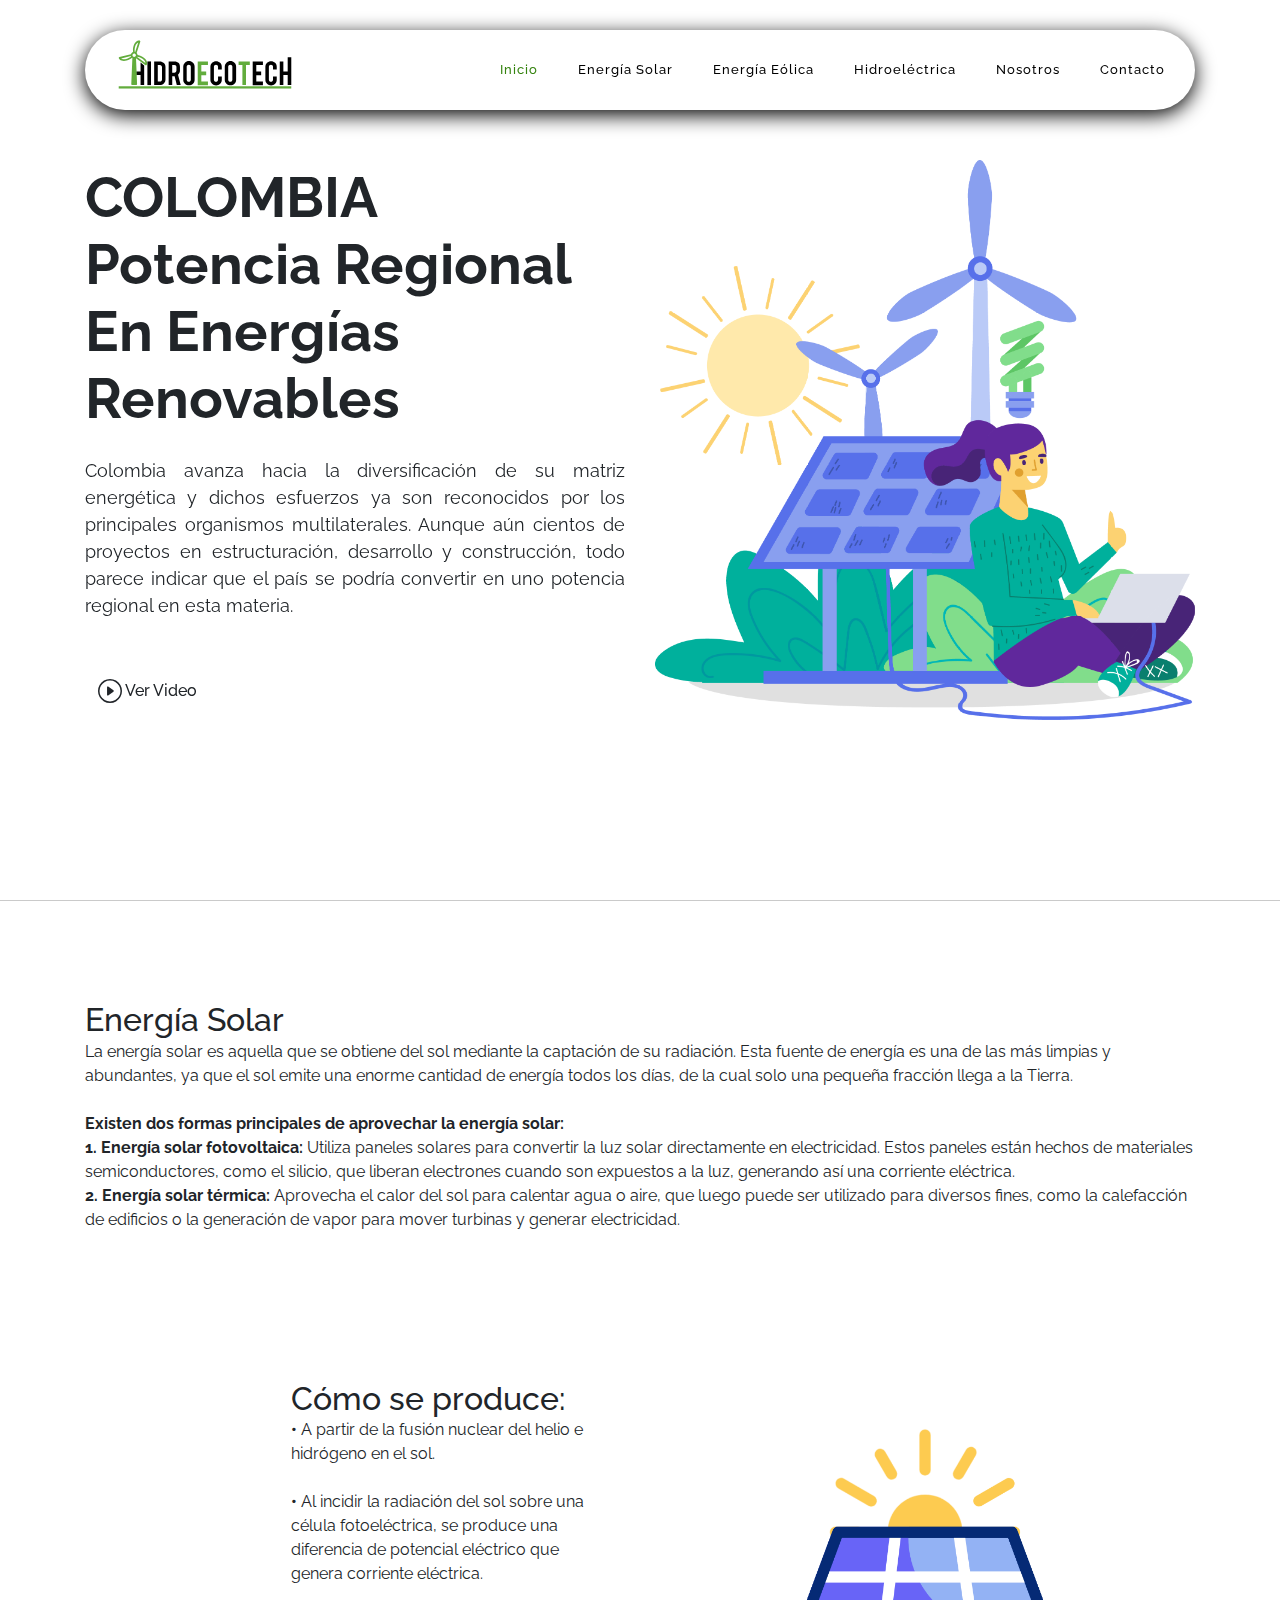
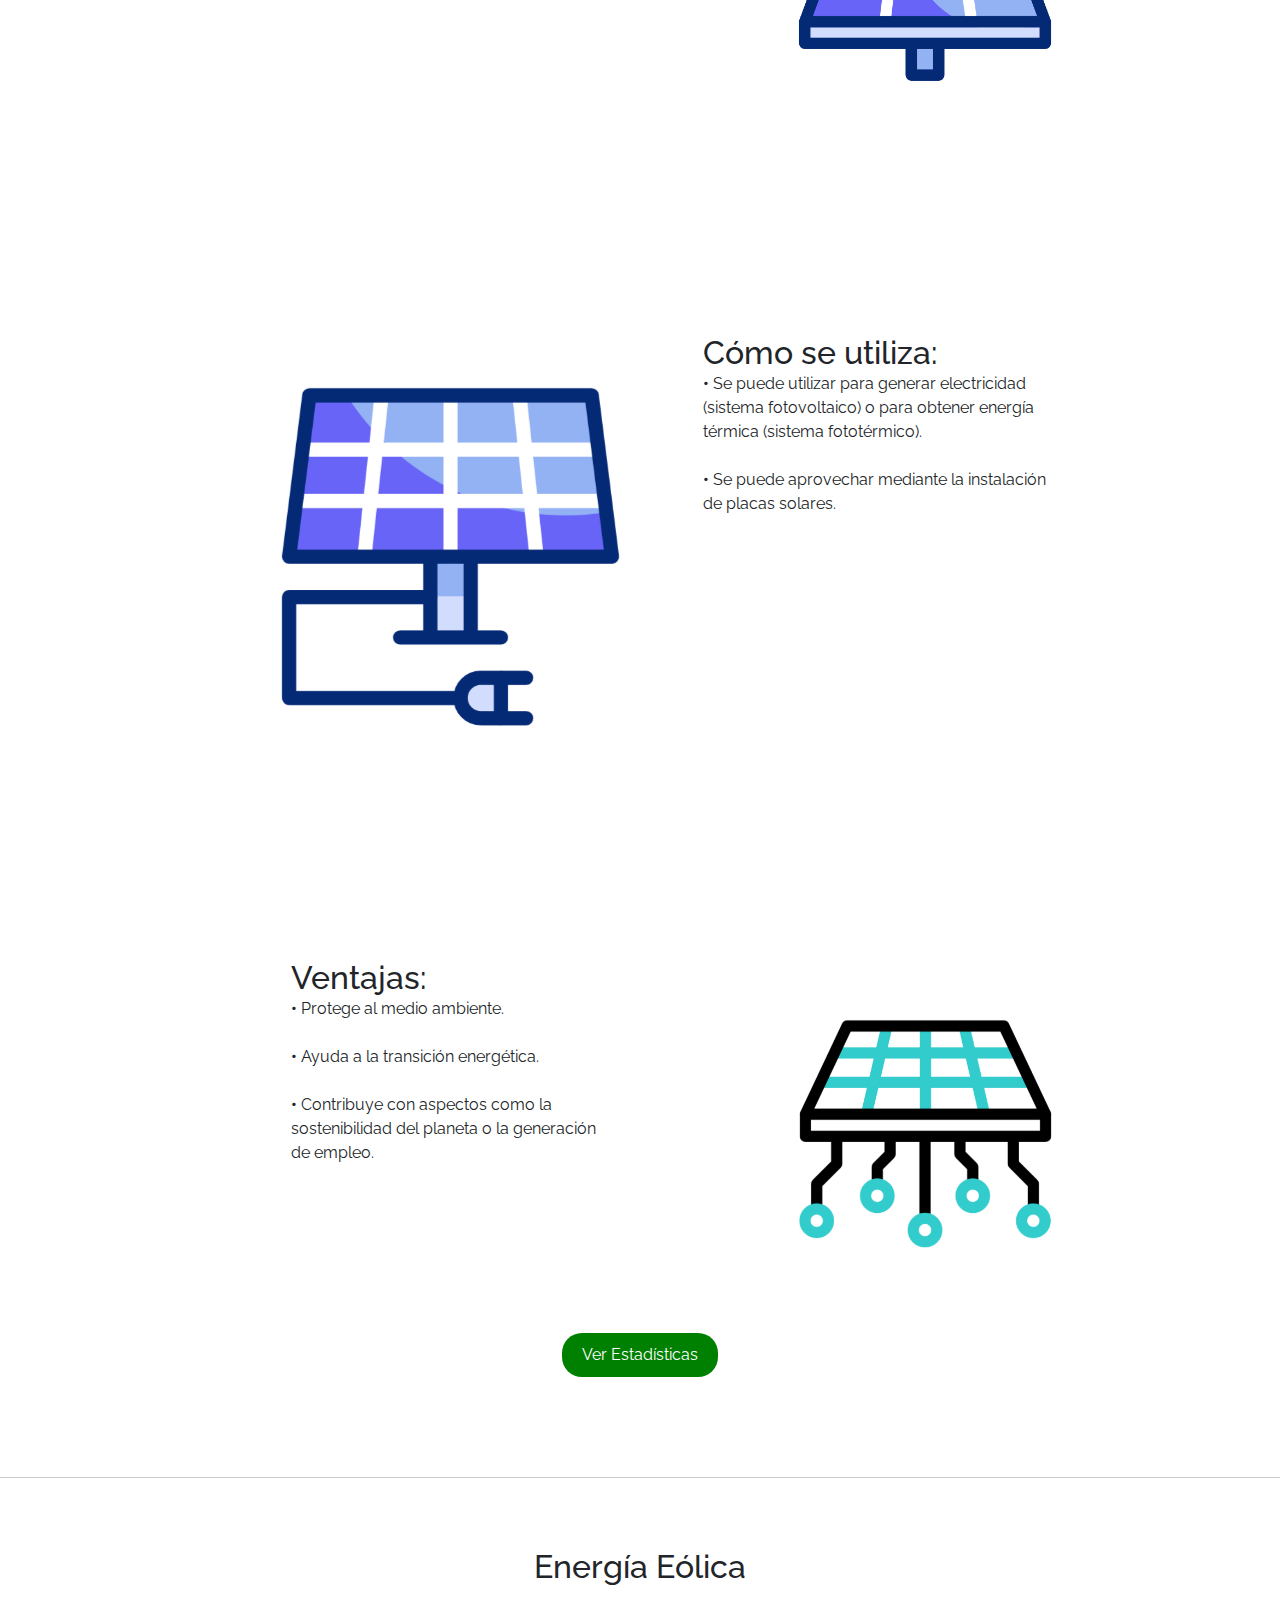
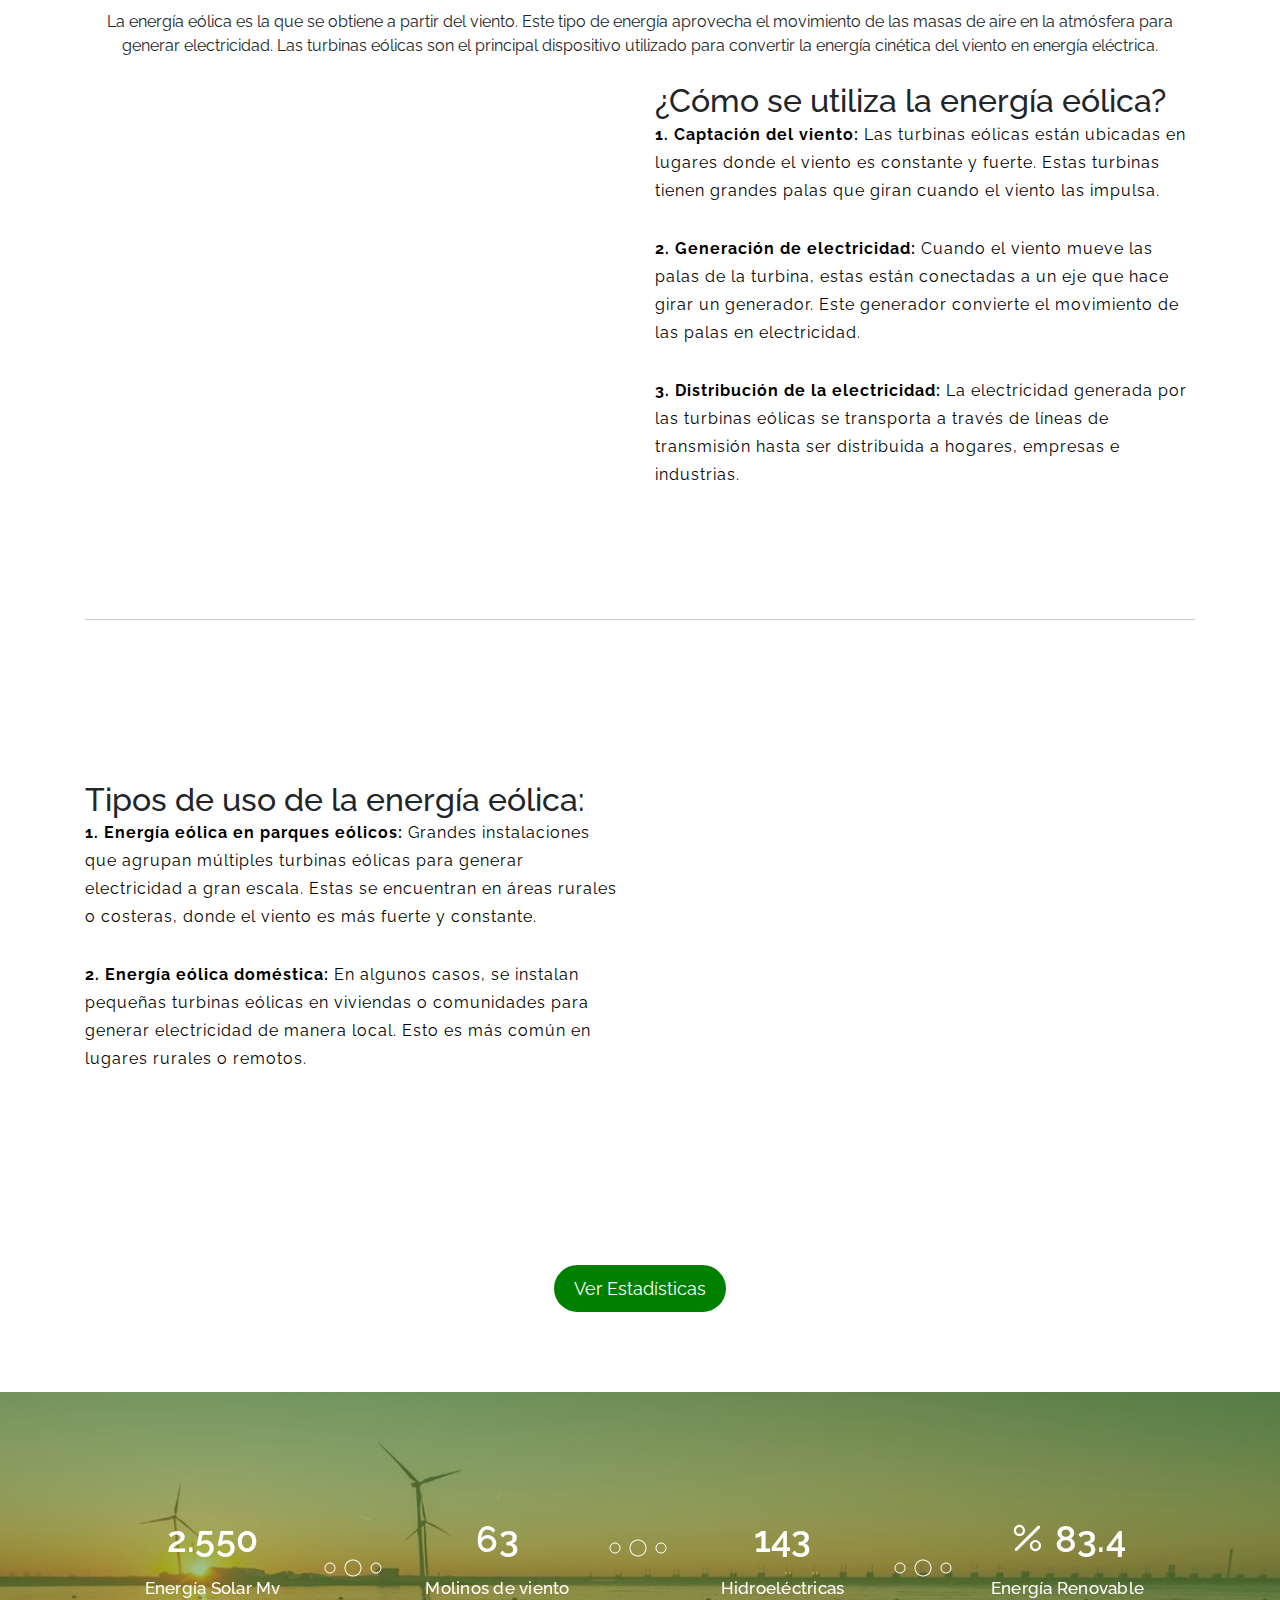
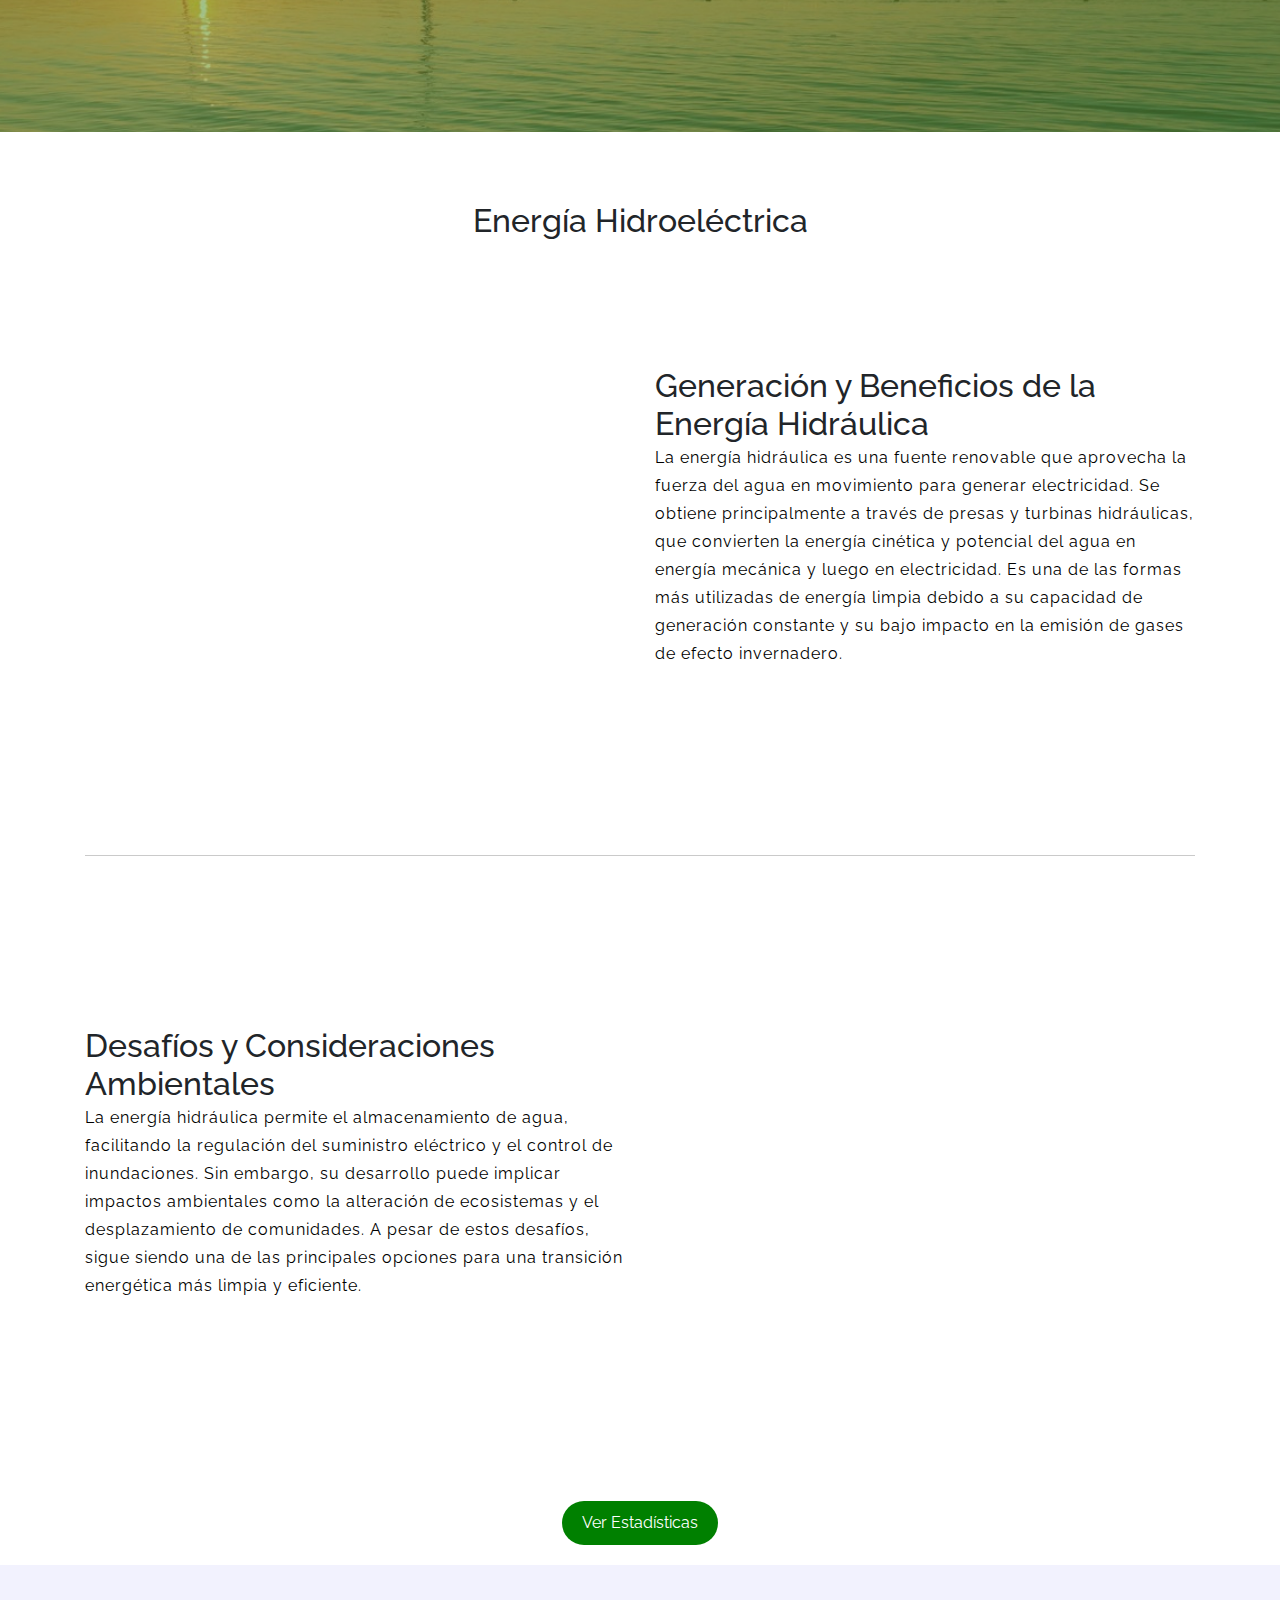
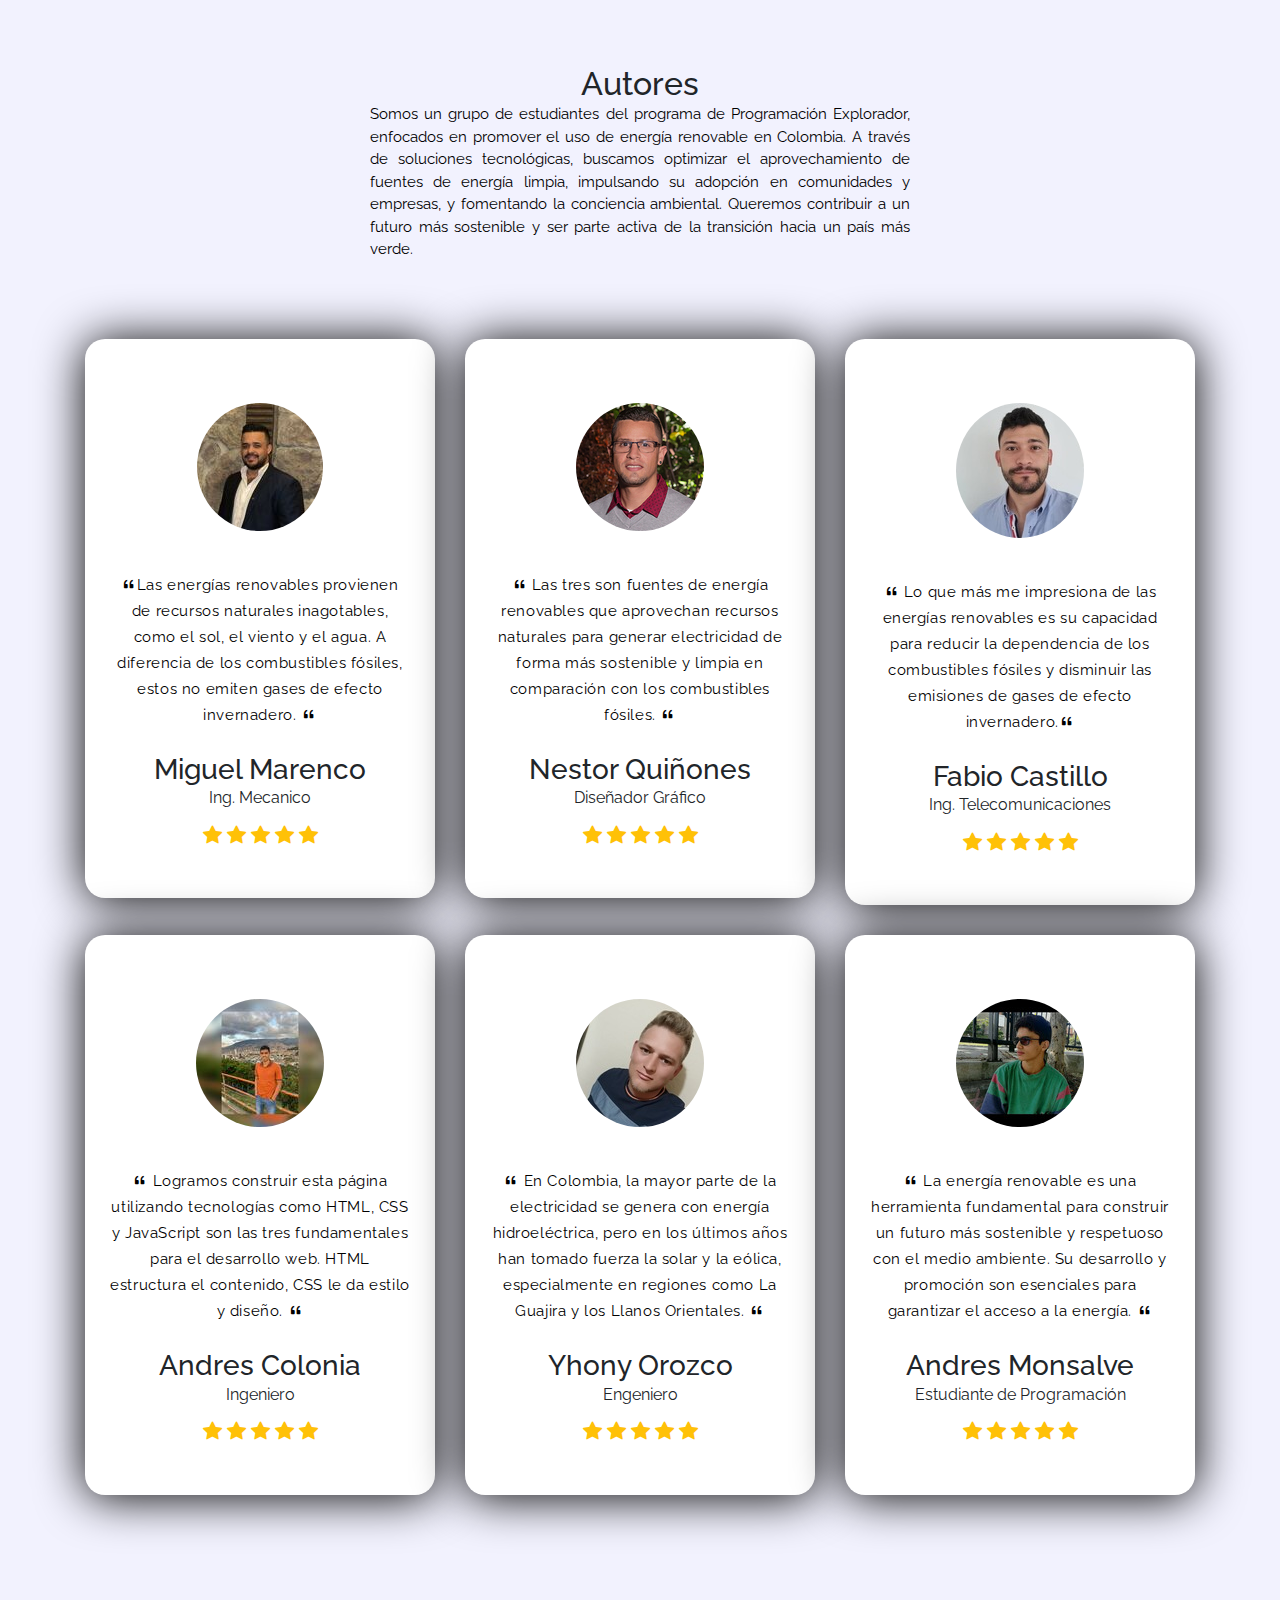
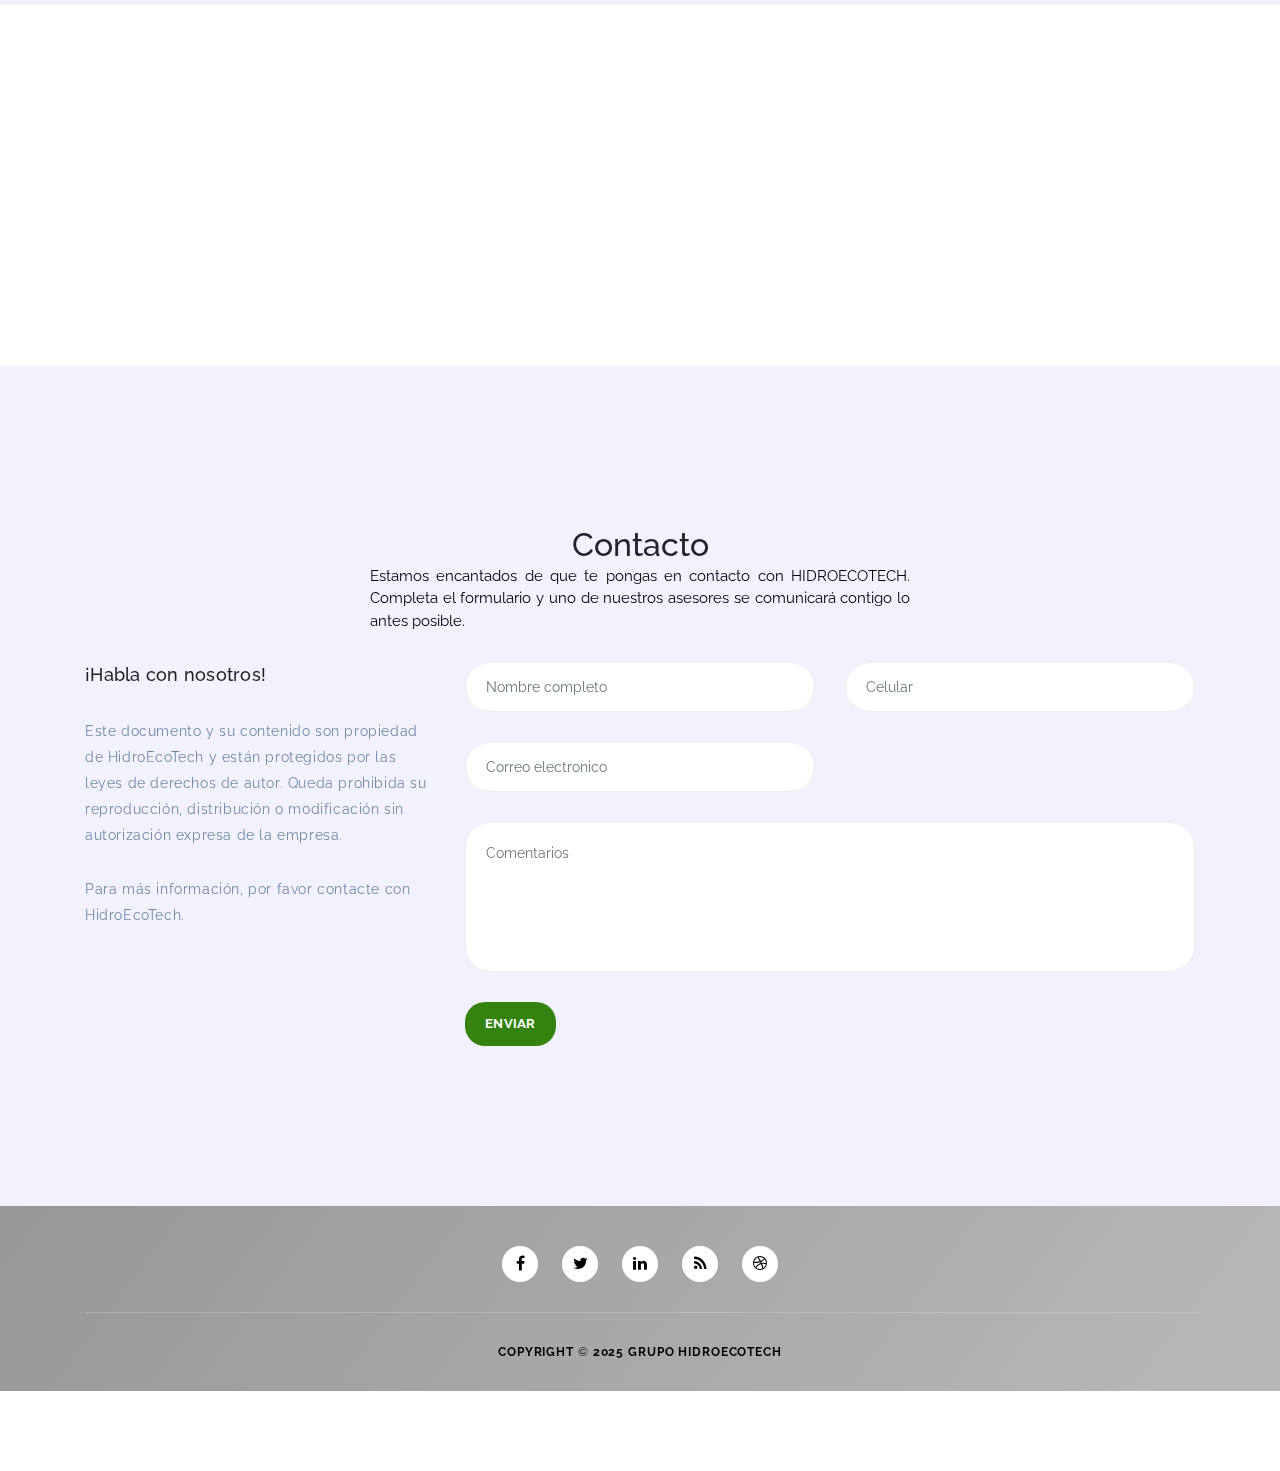
==== commit d1d95d8c: "Proyecto" ====
--- a/index.html
+++ b/index.html
@@ -8,14 +8,14 @@
     <meta name="description" content="">
     <meta name="author" content="">
     <link href="https://fonts.googleapis.com/css?family=Raleway:100,300,400,500,700,900" rel="stylesheet">
+    <link href="https://cdn.jsdelivr.net/npm/bootstrap-icons/font/bootstrap-icons.css" rel="stylesheet">
+
 
     <title>HidroEcoTech</title>
 
     <!-- Additional CSS Files -->
     <link rel="stylesheet" type="text/css" href="assets/css/bootstrap.min.css">
-
     <link rel="stylesheet" type="text/css" href="assets/css/font-awesome.css">
-
     <link rel="stylesheet" href="assets/css/style.css">
 
     </head>
@@ -40,19 +40,18 @@
                 <div class="col-12">
                     <nav class="main-nav">
                         <!-- ***** Logo Start ***** -->
-                        <a href="#" class="logo">
-                            <img src="assets/images/logo-hidroecotech.svg" width="120" height="40,733" alt="HidroEcoTech" a>
+                        <a href="#hero" class="logo">
+                            <img src="assets/images/logo-hidroecotech1.svg" width="180" alt="HidroEcoTech" a>
                             
                         </a>
                         <!-- ***** Logo End ***** -->
                         <!-- ***** Menu Start ***** -->
                         <ul class="nav">
-                            <li><a href="#welcome" class="active">Inicio</a></li>
-                            <li><a href="#features">About</a></li>
-                            <li><a href="#work-process">Work Process</a></li>
-                            <li><a href="#testimonials">Testimonials</a></li>
-                            <li><a href="#pricing-plans">Pricing Tables</a></li>
-                            <li><a href="#blog">Blog Entries</a></li>
+                            <li><a href="#hero" class="active">Inicio</a></li>
+                            <li><a href="#features">Energía Solar</a></li>
+                            <li><a href="#eolica">Energía Eólica</a></li>
+                            <li><a href="#hidroelectrica">Hidroeléctrica</a></li>
+                            <li><a href="#pricing-plans">Nosotros</a></li>
                             <li><a href="#contact-us">Contacto</a></li>
                         </ul>
                         <a class='menu-trigger'>
@@ -66,88 +65,234 @@
     </header>
     <!-- ***** Header Area End ***** -->
 
-    <!-- ***** Welcome Area Start ***** -->
-    <div class="welcome-area" id="welcome">
-
-        <!-- ***** Header Text Start ***** -->
-        <div class="header-text">
-            <div class="container">
-                <div class="row">
-                    <div class="offset-xl-3 col-xl-6 offset-lg-2 col-lg-8 col-md-12 col-sm-12">
-                        <h1>We provide the best <strong>strategy</strong><br>to grow up your <strong>business</strong></h1>
-                        <p>Softy Pinko is a professional Bootstrap 4.0 theme designed by Template Mo 
-                        for your company at absolutely free of charge</p>
-                        <a href="#features" class="main-button-slider">Discover More</a>
-                    </div>
-                </div>
-            </div>
-        </div>
-        <!-- ***** Header Text End ***** -->
+    <!-- Hero Section -->
+    <section id="hero" class="hero section">
+
+        <div class="container" data-aos="fade-up" data-aos-delay="100">
+  
+          <div class="row align-items-center">
+            <div class="col-lg-6">
+              <div class="hero-content" data-aos="fade-up" data-aos-delay="200">
+                <h1 class="mb-4">
+                    COLOMBIA<br>
+                    Potencia Regional<br>
+                  <span class="accent-text">En Energías Renovables</span>
+                </h1>
+  
+                <p class="mb-4 mb-md-5">
+                    Colombia avanza hacia la diversificación de su matriz energética y dichos esfuerzos ya son reconocidos por los principales organismos multilaterales. Aunque aún cientos de proyectos en estructuración, desarrollo y construcción, todo parece indicar que el país se podría convertir en uno potencia regional en esta materia.</p>
+  
+                <div class="hero-buttons">
+                 <a href="https://www.youtube.com/watch?v=05DuLlVaNYg" class="btn btn-link mt-2 mt-sm-0 glightbox">
+                    <i class="bi bi-play-circle me-1"></i> Ver Video </a>
+                </div>
+              </div>
+            </div>
+
+
+            <!-- Fin de boton para datos -->
+            <div class="col-lg-6">
+              <div class="hero-image" data-aos="zoom-out" data-aos-delay="300">
+                <img src="assets/images/ilustracion.png" alt="Hero Image" class="img-fluid">
+  
+                </div>
+              </div>
+            </div>
+          </div>
+        </div>
+      </div>
+    </section>
+  </div>
     </div>
-    <!-- ***** Welcome Area End ***** -->
-
-    <!-- ***** Features Small Start ***** -->
-    <section class="section home-feature">
+    </div>
+    </div>
+    </section>
+
+    <div class="row">
+        <div class="col-lg-12">
+            <div class="hr"></div>
+        </div>
+    </div>
+</div>
+    <!-- ***** Features Small End ***** -->
+     <!-- Inicio de la Energía solar -->
+    <section id="features" class="features section">
+
+        <!-- Section Title -->
+        <div class="container section-title" data-aos="fade-up">
+          <h2>Energía Solar</h2>
+          <p>La energía solar es aquella que se obtiene del sol mediante la captación de su radiación. Esta fuente de energía es una de las más limpias y abundantes, ya que el sol emite una enorme cantidad de energía todos los días, de la cual solo una pequeña fracción llega a la Tierra.</p>
+          <br>
+          <p><strong>Existen dos formas principales de aprovechar la energía solar:</strong></p>
+          <p><strong>1. Energía solar fotovoltaica:</strong> Utiliza paneles solares para convertir la luz solar directamente en electricidad. Estos paneles están hechos de materiales semiconductores, como el silicio, que liberan electrones cuando son expuestos a la luz, generando así una corriente eléctrica.</p>
+          <p><strong>2. Energía solar térmica:</strong> Aprovecha el calor del sol para calentar agua o aire, que luego puede ser utilizado para diversos fines, como la calefacción de edificios o la generación de vapor para mover turbinas y generar electricidad.</p>
+        </div>
+        <!-- End Section Title -->
+        <br>
+        <br>
+        <!-- Inicio de lista 1 -->
+        <!-- About 2 Section -->
+    <section id="about-2" class="about-2 section light-background">
+        <div class="container">
+          <div class="content">
+            <div class="row justify-content-center">
+              <div class="col-sm-12 col-md-5 col-lg-4 col-xl-4 order-lg-2 offset-xl-1 mb-4">
+                <div class="img-wrap text-center text-md-left" data-aos="fade-up" data-aos-delay="100">
+                  <div class="img">
+                    <img src="assets/images/iconos/panel-solar1.gif" alt="circle image" class="img-fluid">
+                  </div>
+                </div>
+              </div>
+  
+              <div class="offset-md-0 offset-lg-1 col-sm-12 col-md-5 col-lg-5 col-xl-4" data-aos="fade-up">
+                <div class="px-3">
+                  <h2 class="content-title text-start">
+                    Cómo se produce:
+                  </h2>
+                  <p><strong>•</strong> A partir de la fusión nuclear del helio e hidrógeno en el sol.</p>
+                            <br>
+                            <p><strong>•</strong> Al incidir la radiación del sol sobre una célula fotoeléctrica, se produce una diferencia de potencial eléctrico que genera corriente eléctrica.</p>
+                </div>
+              </div>
+            </div>
+          </div>
+        </div>
+      </section>
+      <!-- /About 2 Section -->
+
+      <!-- About 2 Section -->
+    <!-- Stats Section -->
+    <section id="stats" class="stats section light-background">
+        <div class="container">
+          <div class="row gy-4 justify-content-center">
+            <div class="col-lg-5">
+              <div class="images-overlap">
+                <img src="assets/images/iconos/energia-solar.gif" alt="student" class="img-fluid img-1" data-aos="fade-up">
+              </div>
+            </div>
+  
+            <div class="col-lg-4 ps-lg-5">
+              <h2 class="content-title">Cómo se utiliza:</h2>
+              <p><strong>•</strong> Se puede utilizar para generar electricidad (sistema fotovoltaico) o para obtener energía térmica (sistema fototérmico).</p>
+                            <br>
+                            <p><strong>•</strong> Se puede aprovechar mediante la instalación de placas solares.</p>
+                </div>
+              </div>
+            </div>
+          </div>
+        </div>
+      </section>
+      <!-- /About 2 Section -->
+       
+      <!-- About 2 Section -->
+    <section id="about-2" class="about-2 section light-background">
+        <div class="container">
+          <div class="content">
+            <div class="row justify-content-center">
+              <div class="col-sm-12 col-md-5 col-lg-4 col-xl-4 order-lg-2 offset-xl-1 mb-4">
+                <div class="img-wrap text-center text-md-left" data-aos="fade-up" data-aos-delay="100">
+                  <div class="img">
+                    <img src="assets/images/iconos/panel-solar.gif" alt="circle image" class="img-fluid">
+                  </div>
+                </div>
+              </div>
+              
+              <div class="offset-md-0 offset-lg-1 col-sm-12 col-md-5 col-lg-5 col-xl-4" data-aos="fade-up">
+                <div class="px-3">
+                  <h2 class="content-title text-start">
+                    Ventajas:</h2>
+                    <p><strong>•</strong> Protege al medio ambiente.</p>
+                    <br>
+                    <p><strong>•</strong> Ayuda a la transición energética.</p>
+                    <br>
+                    <p><strong>•</strong> Contribuye con aspectos como la sostenibilidad del planeta o la generación de empleo.</p>
+                </div>
+              </div>
+            </div>
+          </div>
+        </div>
+<!-- ***** Inicio de botones energía solar ***** -->
+<div class="buttonEst">
+    <button id="abrirVentanaEst">Ver Estadísticas</button>
+  </div>
+  
+  <div id="ventanaEmergenteEst">
+    <img id="imagenActualEst" src="assets/images/renovable/renovable.jpg" alt="Imagen 1">
+    <div class="botones2">
+      <button id="anterior">Anterior</button>
+      <button id="cerrar">Cerrar</button>
+      <button id="siguiente">Siguiente</button>
+      <a id="interpreta" href="solar.html">Interpretación</a>
+    </div>
+  </div>
+  
+  <script>
+    document.addEventListener("DOMContentLoaded", function () {
+      const imagenes = ["assets/images/renovable/renovable.jpg", "assets/images/renovable/renovable1.jpg"];
+      let indice = 0;
+      const imgElemento = document.getElementById("imagenActualEst");
+  
+      function actualizarImagen() {
+        imgElemento.src = imagenes[indice];
+        imgElemento.alt = `Imagen ${indice + 1}`;
+      }
+  
+      document.getElementById("abrirVentanaEst").addEventListener("click", function () {
+        document.getElementById("ventanaEmergenteEst").style.display = "block";
+        actualizarImagen();
+      });
+  
+      document.getElementById("siguiente").addEventListener("click", function () {
+        indice = (indice + 1) % imagenes.length;
+        actualizarImagen();
+      });
+  
+      document.getElementById("anterior").addEventListener("click", function () {
+        indice = (indice - 1 + imagenes.length) % imagenes.length;
+        actualizarImagen();
+      });
+  
+      document.getElementById("cerrar").addEventListener("click", function () {
+        document.getElementById("ventanaEmergenteEst").style.display = "none";
+      });
+    });
+  </script>
+      
+      <!-- Fin de botones Energía solar -->
+        <!-- Línea para separar -->
+      <div class="row">
+        <div class="col-lg-12">
+            <div class="hr"></div>
+        </div>
+    </div>
+</div>
+<!-- ***** Fin de la Energía Solar ***** -->
+
+
+    <!-- ***** Features Big Item Start ***** -->
+    <section class="section padding-top-70 padding-bottom-0" id="eolica">
         <div class="container">
             <div class="row">
                 <div class="col-lg-12">
-                    <div class="row">
-                        <!-- ***** Features Small Item Start ***** -->
-                        <div class="col-lg-4 col-md-6 col-sm-6 col-12" data-scroll-reveal="enter bottom move 50px over 0.6s after 0.2s">
-                            <div class="features-small-item">
-                                <div class="icon">
-                                    <i><img src="assets/images/featured-item-01.png" alt=""></i>
-                                </div>
-                                <h5 class="features-title">Modern Strategy</h5>
-                                <p>Customize anything in this template to fit your website needs</p>
-                            </div>
-                        </div>
-                        <!-- ***** Features Small Item End ***** -->
-
-                        <!-- ***** Features Small Item Start ***** -->
-                        <div class="col-lg-4 col-md-6 col-sm-6 col-12" data-scroll-reveal="enter bottom move 50px over 0.6s after 0.4s">
-                            <div class="features-small-item">
-                                <div class="icon">
-                                    <i><img src="assets/images/featured-item-01.png" alt=""></i>
-                                </div>
-                                <h5 class="features-title">Best Relationship</h5>
-                                <p>Contact us immediately if you have a question in mind</p>
-                            </div>
-                        </div>
-                        <!-- ***** Features Small Item End ***** -->
-
-                        <!-- ***** Features Small Item Start ***** -->
-                        <div class="col-lg-4 col-md-6 col-sm-6 col-12" data-scroll-reveal="enter bottom move 50px over 0.6s after 0.6s">
-                            <div class="features-small-item">
-                                <div class="icon">
-                                    <i><img src="assets/images/featured-item-01.png" alt=""></i>
-                                </div>
-                                <h5 class="features-title">Ultimate Marketing</h5>
-                                <p>You just need to tell your friends about our free templates</p>
-                            </div>
-                        </div>
-                        <!-- ***** Features Small Item End ***** -->
-                    </div>
-                </div>
-            </div>
-        </div>
-    </section>
-    <!-- ***** Features Small End ***** -->
-
-    <!-- ***** Features Big Item Start ***** -->
-    <section class="section padding-top-70 padding-bottom-0" id="features">
-        <div class="container">
-            <div class="row">
+                    <div class="center-heading">
+                        <h2 class="section-title">Energía Eólica</h2>
+                        <br>
+                    <p>La energía eólica es la que se obtiene a partir del viento. Este tipo de energía aprovecha el movimiento de las masas de aire en la atmósfera para generar electricidad. Las turbinas eólicas son el principal dispositivo utilizado para convertir la energía cinética del viento en energía eléctrica.</p>
+                    </div>
+                </div>
                 <div class="col-lg-5 col-md-12 col-sm-12 align-self-center" data-scroll-reveal="enter left move 30px over 0.6s after 0.4s">
-                    <img src="assets/images/left-image.png" class="rounded img-fluid d-block mx-auto" alt="App">
+                    <img src="assets/images/iconos/energia-renovable.gif" class="rounded img-fluid d-block mx-auto" alt="App">
                 </div>
                 <div class="col-lg-1"></div>
                 <div class="col-lg-6 col-md-12 col-sm-12 align-self-center mobile-top-fix">
                     <div class="left-heading">
-                        <h2 class="section-title">Let’s discuss about you project</h2>
+                        <br>
+                        <h2 class="section-title">¿Cómo se utiliza la energía eólica?</h2>
                     </div>
                     <div class="left-text">
-                        <p>Nullam sit amet purus libero. Etiam ullamcorper nisl ut augue blandit, at finibus leo efficitur. Nam gravida purus non sapien auctor, ut aliquam magna ullamcorper.</p>
+                        <p><strong>1. Captación del viento:</strong> Las turbinas eólicas están ubicadas en lugares donde el viento es constante y fuerte. Estas turbinas tienen grandes palas que giran cuando el viento las impulsa.</p>
+                        <p><strong>2. Generación de electricidad:</strong> Cuando el viento mueve las palas de la turbina, estas están conectadas a un eje que hace girar un generador. Este generador convierte el movimiento de las palas en electricidad.</p>
+                        <p><strong>3. Distribución de la electricidad:</strong> La electricidad generada por las turbinas eólicas se transporta a través de líneas de transmisión hasta ser distribuida a hogares, empresas e industrias.</p>
                     </div>
                 </div>
             </div>
@@ -166,441 +311,671 @@
             <div class="row">
                 <div class="col-lg-6 col-md-12 col-sm-12 align-self-center mobile-bottom-fix">
                     <div class="left-heading">
-                        <h2 class="section-title">We can help you to grow your business</h2>
+                        <h2 class="section-title">Tipos de uso de la energía eólica:</h2>
                     </div>
                     <div class="left-text">
-                        <p>Aenean pretium, ipsum et porttitor auctor, metus ipsum iaculis nisi, a bibendum lectus libero vitae urna. Sed id leo eu dolor luctus congue sed eget ipsum. Nunc nec luctus libero. Etiam quis dolor elit.</p>
+                        <p><strong>1. Energía eólica en parques eólicos:</strong> Grandes instalaciones que agrupan múltiples turbinas eólicas para generar electricidad a gran escala. Estas se encuentran en áreas rurales o costeras, donde el viento es más fuerte y constante.</p>
+                        <p><strong>2. Energía eólica doméstica:</strong> En algunos casos, se instalan pequeñas turbinas eólicas en viviendas o comunidades para generar electricidad de manera local. Esto es más común en lugares rurales o remotos.</p>
                     </div>
                 </div>
                 <div class="col-lg-1"></div>
                 <div class="col-lg-5 col-md-12 col-sm-12 align-self-center mobile-bottom-fix-big" data-scroll-reveal="enter right move 30px over 0.6s after 0.4s">
-                    <img src="assets/images/right-image.png" class="rounded img-fluid d-block mx-auto" alt="App">
-                </div>
-            </div>
-        </div>
-    </section>
+                    <img src="assets/images/iconos/turbina-eolica.gif" class="rounded img-fluid d-block mx-auto" alt="Turbina Eólica">
+                </div>
+            </div>
+        </div>
+</section>
+<!-- Botón para abrir la ventana emergente -->
+<div class="button">
+    <button id="abrirVentana">Ver Estadísticas</button>
+  </div>
+  
+  <!-- Ventana Emergente -->
+  <div id="ventanaEmergente">
+    <img id="imagenActual" src="assets/images/eolica/eolica.jpg" alt="Estadística 1">
+    
+    <div class="botones2">
+      <button id="btnAnterior">Anterior</button>
+      <button id="btnCerrar">Cerrar</button>
+      <button id="btnSiguiente">Siguiente</button>
+      <a id="interpreta" href="eolica.html">Interpretación</a>
+    </div>
+  </div>
+  <style>
+    /* Estilos para la ventana emergente */
+    #ventanaEmergente {
+      display: none;
+      position: fixed;
+      top: 50%;
+      left: 50%;
+      transform: translate(-50%, -50%);
+      background-color: #fff;
+      padding: 20px;
+      border-radius: 20px;
+      box-shadow: 0 4px 8px rgba(0, 0, 0, 0.2);
+      text-align: center;
+      width: 80%;
+      max-width: 900px;
+      box-shadow: 0 4px 8px;
+    }
+  
+    /* Estilos para la imagen */
+    #imagenActual {
+      width: 100%;
+      height: auto;
+      max-height: 800px;
+      object-fit: cover;
+      border-radius: 8px;
+      margin-bottom: 20px;
+    }
+  
+    /* Estilos para los botones */
+    .botones {
+      display: flex;
+      justify-content: space-around;
+      margin-top: 15px;
+      border-radius: 30px;
+    }
+  
+    button {
+      background-color: green;
+      color: white;
+      border: none;
+      padding: 10px 20px;
+      font-size: 16px;
+      border-radius: 30px;
+      cursor: pointer;
+      transition: background-color 0.3s ease;
+    }
+  
+    button:hover {
+      background-color: black;
+    }
+  
+    /* Botón de abrir ventana */
+    #abrirVentana {
+      background-color: green;
+      padding: 10px 20px;
+      font-size: 18px;
+      border: none;
+      border-radius: 30px;
+      cursor: pointer;
+      
+    }
+  
+    #abrirVentana:hover {
+      background-color: black;
+    }
+  </style>
+  
+  <script>
+    // Lista de imágenes
+    const imagenes = ["assets/images/eolica/eolica.jpg", "assets/images/eolica/eolica1.jpg", "assets/images/eolica/eolica2.jpg", "assets/images/eolica/eolica3.jpg"];
+    let indiceActual = 0;
+  
+    // Elementos
+    const ventanaEmergente = document.getElementById("ventanaEmergente");
+    const imagenActual = document.getElementById("imagenActual");
+    const btnAnterior = document.getElementById("btnAnterior");
+    const btnSiguiente = document.getElementById("btnSiguiente");
+    const btnCerrar = document.getElementById("btnCerrar");
+    const btnAbrir = document.getElementById("abrirVentana");
+  
+    // Mostrar ventana
+    btnAbrir.addEventListener("click", () => {
+      ventanaEmergente.style.display = "block";
+      imagenActual.src = imagenes[indiceActual];
+    });
+  
+    // Cerrar ventana
+    btnCerrar.addEventListener("click", () => {
+      ventanaEmergente.style.display = "none";
+    });
+  
+    // Imagen anterior
+    btnAnterior.addEventListener("click", () => {
+      indiceActual = (indiceActual - 1 + imagenes.length) % imagenes.length;
+      imagenActual.src = imagenes[indiceActual];
+    });
+  
+    // Imagen siguiente
+    btnSiguiente.addEventListener("click", () => {
+      indiceActual = (indiceActual + 1) % imagenes.length;
+      imagenActual.src = imagenes[indiceActual];
+    });
+  </script>
+    
+</section>
     <!-- ***** Features Big Item End ***** -->
 
-    <!-- ***** Home Parallax Start ***** -->
-    <section class="mini" id="work-process">
-        <div class="mini-content">
+     <!-- ***** Counter Parallax Start ***** -->
+     <section class="counter">
+        <div class="content">
             <div class="container">
                 <div class="row">
-                    <div class="offset-lg-3 col-lg-6">
-                        <div class="info">
-                            <h1>Work Process</h1>
-                            <p>Aenean nec tempor metus. Maecenas ligula dolor, commodo in imperdiet interdum, vehicula ut ex. Donec ante diam.</p>
-                        </div>
-                    </div>
-                </div>
-
-                <!-- ***** Mini Box Start ***** -->
+                    <div class="col-lg-3 col-md-6 col-sm-12">
+                        <div class="count-item decoration-bottom">
+                            <strong>2.550</strong>
+                            <span>Energía Solar Mv</span>
+                        </div>
+                    </div>
+                    <div class="col-lg-3 col-md-6 col-sm-12">
+                        <div class="count-item decoration-top">
+                            <strong>63</strong>
+                            <span>Molinos de viento</span>
+                        </div>
+                    </div>
+                    <div class="col-lg-3 col-md-6 col-sm-12">
+                        <div class="count-item decoration-bottom">
+                            <strong>143</strong>
+                            <span>Hidroeléctricas</span>
+                        </div>
+                    </div>
+                    <div class="col-lg-3 col-md-6 col-sm-12">
+                        <div class="count-item">
+                            <strong class="bi bi-percent"> 83.4 </strong>
+                            <span>Energía Renovable</span>
+                        </div>
+                    </div>
+                </div>
+            </div>
+        </div>
+    </section>
+    <!-- ***** Counter Parallax End ***** -->
+
+    <!-- ** Inicio Energia Hidroelectrica ** -->
+    
+    <!-- ** Titulo ** -->
+    <section class="section padding-top-70 padding-bottom-0">
+        <div class="col-lg-12">
+            <div class="center-heading">
+                <h2 class="section-title">Energía Hidroeléctrica</h2>
+            </div>
+        </div>
+        <!-- ** Section 1: Energía Hidroélectrica ** -->
+        <section class="section padding-top-70 padding-bottom-0" id="hidroelectrica">
+            <div class="container">
                 <div class="row">
-                    <div class="col-lg-2 col-md-3 col-sm-6 col-6">
-                        <a href="#" class="mini-box">
-                            <i><img src="assets/images/work-process-item-01.png" alt=""></i>
-                            <strong>Get Ideas</strong>
-                            <span>Godard pabst prism fam cliche.</span>
-                        </a>
-                    </div>
-                    <div class="col-lg-2 col-md-3 col-sm-6 col-6">
-                        <a href="#" class="mini-box">
-                            <i><img src="assets/images/work-process-item-01.png" alt=""></i>
-                            <strong>Sketch Up</strong>
-                            <span>Godard pabst prism fam cliche.</span>
-                        </a>
-                    </div>
-                    <div class="col-lg-2 col-md-3 col-sm-6 col-6">
-                        <a href="#" class="mini-box">
-                            <i><img src="assets/images/work-process-item-01.png" alt=""></i>
-                            <strong>Discuss</strong>
-                            <span>Godard pabst prism fam cliche.</span>
-                        </a>
-                    </div>
-                    <div class="col-lg-2 col-md-3 col-sm-6 col-6">
-                        <a href="#" class="mini-box">
-                            <i><img src="assets/images/work-process-item-01.png" alt=""></i>
-                            <strong>Revise</strong>
-                            <span>Godard pabst prism fam cliche.</span>
-                        </a>
-                    </div>
-                    <div class="col-lg-2 col-md-3 col-sm-6 col-6">
-                        <a href="#" class="mini-box">
-                            <i><img src="assets/images/work-process-item-01.png" alt=""></i>
-                            <strong>Approve</strong>
-                            <span>Godard pabst prism fam cliche.</span>
-                        </a>
-                    </div>
-                    <div class="col-lg-2 col-md-3 col-sm-6 col-6">
-                        <a href="#" class="mini-box">
-                            <i><img src="assets/images/work-process-item-01.png" alt=""></i>
-                            <strong>Launch</strong>
-                            <span>Godard pabst prism fam cliche.</span>
-                        </a>
-                    </div>
-                </div>
-                <!-- ***** Mini Box End ***** -->
-            </div>
-        </div>
-    </section>
-    <!-- ***** Home Parallax End ***** -->
-
-    <!-- ***** Testimonials Start ***** -->
-    <section class="section" id="testimonials">
-        <div class="container">
-            <!-- ***** Section Title Start ***** -->
-            <div class="row">
-                <div class="col-lg-12">
-                    <div class="center-heading">
-                        <h2 class="section-title">What do they say?</h2>
-                    </div>
-                </div>
-                <div class="offset-lg-3 col-lg-6">
-                    <div class="center-text">
-                        <p>Donec tempus, sem non rutrum imperdiet, lectus orci fringilla nulla, at accumsan elit eros a turpis. Ut sagittis lectus libero.</p>
-                    </div>
-                </div>
-            </div>
-            <!-- ***** Section Title End ***** -->
-
-            <div class="row">
-                <!-- ***** Testimonials Item Start ***** -->
-                <div class="col-lg-4 col-md-6 col-sm-12">
-                    <div class="team-item">
-                        <div class="team-content">
-                            <i><img src="assets/images/testimonial-icon.png" alt=""></i>
-                            <p>Proin a neque nisi. Nam ipsum nisi, venenatis ut nulla quis, egestas scelerisque orci. Maecenas a finibus odio.</p>
-                            <div class="user-image">
-                                <img src="http://placehold.it/60x60" alt="">
-                            </div>
-                            <div class="team-info">
-                                <h3 class="user-name">Catherine Soft</h3>
-                                <span>Managing Director</span>
-                            </div>
-                        </div>
-                    </div>
-                </div>
-                <!-- ***** Testimonials Item End ***** -->
-                
-                <!-- ***** Testimonials Item Start ***** -->
-                <div class="col-lg-4 col-md-6 col-sm-12">
-                    <div class="team-item">
-                        <div class="team-content">
-                            <i><img src="assets/images/testimonial-icon.png" alt=""></i>
-                            <p>Integer molestie aliquam gravida. Nullam nec arcu finibus, imperdiet nulla vitae, placerat nibh. Cras maximus venenatis molestie.</p>
-                            <div class="user-image">
-                                <img src="http://placehold.it/60x60" alt="">
-                            </div>
-                            <div class="team-info">
-                                <h3 class="user-name">Kelvin Wood</h3>
-                                <span>Digital Marketer</span>
-                            </div>
-                        </div>
-                    </div>
-                </div>
-                <!-- ***** Testimonials Item End ***** -->
-                
-                <!-- ***** Testimonials Item Start ***** -->
-                <div class="col-lg-4 col-md-6 col-sm-12">
-                    <div class="team-item">
-                        <div class="team-content">
-                            <i><img src="assets/images/testimonial-icon.png" alt=""></i>
-                            <p>Quisque diam odio, maximus ac consectetur eu, auctor non lorem. Cras quis est non ante ultrices molestie. Ut vehicula et diam at aliquam.</p>
-                            <div class="user-image">
-                                <img src="http://placehold.it/60x60" alt="">
-                            </div>
-                            <div class="team-info">
-                                <h3 class="user-name">David Martin</h3>
-                                <span>Website Manager</span>
-                            </div>
-                        </div>
-                    </div>
-                </div>
-                <!-- ***** Testimonials Item End ***** -->
-            </div>
-        </div>
-    </section>
-    <!-- ***** Testimonials End ***** -->
-
-    <!-- ***** Pricing Plans Start ***** -->
+    
+                    <div class="col-lg-5 col-md-12 col-sm-12 align-self-center"
+                        data-scroll-reveal="enter left move 30px over 0.6s after 0.4s">
+                        <img src="assets/images/iconos/energia-hidroelectrica.gif" class="rounded img-fluid d-block mx-auto" alt="App">
+    
+                    </div>
+    
+                    <div class="col-lg-1"></div>
+    
+                    <div class="col-lg-6 col-md-12 col-sm-12 align-self-center mobile-top-fix">
+                        <div class="left-heading">
+                            <h2 class="section-title">Generación y Beneficios de la Energía Hidráulica</h2>
+                        </div>
+                        <div class="left-text">
+                            <p>La energía hidráulica es una fuente renovable que aprovecha la fuerza del agua en movimiento
+                                para
+                                generar electricidad. Se obtiene principalmente a través de presas y turbinas hidráulicas,
+                                que
+                                convierten la energía cinética y potencial del agua en energía mecánica y luego en
+                                electricidad.
+                                Es una de las formas más utilizadas de energía limpia debido a su capacidad de generación
+                                constante y su bajo impacto en la emisión de gases de efecto invernadero.</p>
+                        </div>
+                    </div>
+                </div>
+                <div class="row">
+                    <div class="col-lg-12">
+                        <div class="hr"></div>
+                    </div>
+                </div>
+            </div>
+        </section>
+    
+        <!-- ** Section 2: Energía Hidroélectrica ** -->
+        <section class="section padding-bottom-100">
+            <div class="container">
+                <div class="row">
+                    <div class="col-lg-6 col-md-12 col-sm-12 align-self-center mobile-bottom-fix">
+                        <div class="left-heading">
+                            <h2 class="section-title">Desafíos y Consideraciones Ambientales</h2>
+                        </div>
+                        <div class="left-text">
+                            <p>La energía hidráulica permite el almacenamiento de agua, facilitando la regulación del suministro
+                                eléctrico y el control de inundaciones. Sin embargo, su desarrollo puede implicar impactos
+                                ambientales como la alteración de ecosistemas y el desplazamiento de comunidades. A pesar de
+                                estos desafíos, sigue siendo una de las principales opciones para una transición energética
+                                más limpia y eficiente.</p>
+                        </div>
+                    </div>
+                    <div class="col-lg-1"></div>
+                    <div class="col-lg-5 col-md-12 col-sm-12 align-self-center mobile-bottom-fix-big"
+                        data-scroll-reveal="enter right move 30px over 0.6s after 0.4s">
+                        <img src="assets/images/iconos/hidroelectrica.gif" class="rounded img-fluid d-block mx-auto" alt="Hidroeléctrica">
+                    </div>
+                </div>
+            </div>
+        </section>
+        
+        <div style="display: flex; justify-content: center; margin-bottom: 20px;">
+          <button id="abrirVentana2">Ver Estadísticas</button>
+        </div>
+        
+
+<div id="ventanaEmergente2">
+  <img id="imagenActual2" src="assets/images/iconos/energia-hidroelectrica.gif" alt="Estadística 1">
+  <div class="botones2">
+    <button id="btnAnterior2">Anterior</button>
+    <button id="btnCerrar2">Cerrar</button>
+    <button id="btnSiguiente2">Siguiente</button>
+    <a id="inter" href="hidroelectrica.html">Interpretación</a>
+    </div>
+</div>
+
+
+<style>
+  #ventanaEmergente2 {
+    display: none;
+    position: fixed;
+    top: 50%;
+    left: 50%;
+    transform: translate(-50%, -50%);
+    background-color: #fff;
+    padding: 20px;
+    border-radius: 20px;
+    box-shadow: 0 4px 8px rgba(0, 0, 0, 0.2);
+    text-align: center;
+    width: 80%;
+    max-width: 800px;
+    z-index: 100;
+  }
+
+  #imagenActual2 {
+    width: 100%;
+    max-height: 700px;
+    object-fit: cover;
+    border-radius: 8px;
+    margin-bottom: 10px;
+  }
+
+  .botones2 {
+    display: flex;
+    justify-content: space-around;
+    margin-top: 15px;
+    text-align: center;
+    border-radius: 30px;
+  }
+  .botones2 a{
+    background-color: green;
+    color: white;
+    border: none;
+    padding: 10px 20px;
+    font-size: 16px;
+    border-radius: 30px;
+    cursor: pointer;
+    transition: background-color 0.3s ease;
+    text-align: center;
+  }
+
+  button {
+    background-color: green;
+    color: white;
+    border: none;
+    padding: 10px 20px;
+    font-size: 16px;
+    border-radius: 30px;
+    cursor: pointer;
+    transition: background-color 0.3s ease;
+    text-align: center;
+    
+  }
+
+  button:hover {
+    background-color: black;
+  }
+</style>
+
+<script>
+  const imagenesMap = new Map([
+    [0, "assets/images/hidroelectrica/h1.png"],
+    [1, "assets/images/hidroelectrica/h2.png"],
+    [2, "assets/images/hidroelectrica/h3.png"],
+    [3, "assets/images/hidroelectrica/h4.png"]
+  ]);
+
+  let indiceActual2 = 0;
+  const ventanaEmergente2 = document.getElementById("ventanaEmergente2");
+  const imagenActual2 = document.getElementById("imagenActual2");
+
+  document.getElementById("abrirVentana2").addEventListener("click", () => {
+    ventanaEmergente2.style.display = "block";
+    imagenActual2.src = imagenesMap.get(indiceActual2);
+  });
+
+  document.getElementById("btnCerrar2").addEventListener("click", () => {
+    ventanaEmergente2.style.display = "none";
+  });
+
+  document.getElementById("btnAnterior2").addEventListener("click", () => {
+    indiceActual2 = (indiceActual2 - 1 + imagenesMap.size) % imagenesMap.size;
+    imagenActual2.src = imagenesMap.get(indiceActual2);
+  });
+
+  document.getElementById("btnSiguiente2").addEventListener("click", () => {
+    indiceActual2 = (indiceActual2 + 1) % imagenesMap.size;
+    imagenActual2.src = imagenesMap.get(indiceActual2);
+  });
+
+
+</script>
+        
+
+   <!--MIGUEL MARENCO [INICIO]-->
+
+
+    <!-- ***** Testimonials Plans Start ***** AUTORES INICIO -->
     <section class="section colored" id="pricing-plans">
         <div class="container">
             <!-- ***** Section Title Start ***** -->
             <div class="row">
                 <div class="col-lg-12">
                     <div class="center-heading">
-                        <h2 class="section-title">Pricing Plans</h2>
+                        <h2 class="section-title">Autores</h2>
                     </div>
                 </div>
                 <div class="offset-lg-3 col-lg-6">
                     <div class="center-text">
-                        <p>Donec vulputate urna sed rutrum venenatis. Cras consequat magna quis arcu elementum, quis congue risus volutpat.</p>
-                    </div>
-                </div>
-            </div>
-            <!-- ***** Section Title End ***** -->
-
-            <div class="row">
-                <!-- ***** Pricing Item Start ***** -->
-                <div class="col-lg-4 col-md-6 col-sm-12" data-scroll-reveal="enter bottom move 50px over 0.6s after 0.2s">
-                    <div class="pricing-item">
-                        <div class="pricing-header">
-                            <h3 class="pricing-title">Starter</h3>
-                        </div>
-                        <div class="pricing-body">
-                            <div class="price-wrapper">
-                                <span class="currency">$</span>
-                                <span class="price">14.50</span>
-                                <span class="period">monthly</span>
-                            </div>
-                            <ul class="list">
-                                <li class="active">60 GB space</li>
-                                <li class="active">600 GB transfer</li>
-                                <li class="active">Pro Design Panel</li>
-                                <li>15-minute support</li>
-                                <li>Unlimited Emails</li>
-                                <li>24/7 Security</li>
-                            </ul>
-                        </div>
-                        <div class="pricing-footer">
-                            <a href="#" class="main-button">Purchase Now</a>
-                        </div>
-                    </div>
-                </div>
-                <!-- ***** Pricing Item End ***** -->
-
-                <!-- ***** Pricing Item Start ***** -->
-                <div class="col-lg-4 col-md-6 col-sm-12" data-scroll-reveal="enter bottom move 50px over 0.6s after 0.4s">
-                    <div class="pricing-item active">
-                        <div class="pricing-header">
-                            <h3 class="pricing-title">Premium</h3>
-                        </div>
-                        <div class="pricing-body">
-                            <div class="price-wrapper">
-                                <span class="currency">$</span>
-                                <span class="price">21.50</span>
-                                <span class="period">monthly</span>
-                            </div>
-                            <ul class="list">
-                                <li class="active">120 GB space</li>
-                                <li class="active">1200 GB transfer</li>
-                                <li class="active">Pro Design Panel</li>
-                                <li class="active">15-minute support</li>
-                                <li>Unlimited Emails</li>
-                                <li>24/7 Security</li>
-                            </ul>
-                        </div>
-                        <div class="pricing-footer">
-                            <a href="#" class="main-button">Purchase Now</a>
-                        </div>
-                    </div>
-                </div>
-                <!-- ***** Pricing Item End ***** -->
-
-                <!-- ***** Pricing Item Start ***** -->
-                <div class="col-lg-4 col-md-6 col-sm-12" data-scroll-reveal="enter bottom move 50px over 0.6s after 0.6s">
-                    <div class="pricing-item">
-                        <div class="pricing-header">
-                            <h3 class="pricing-title">Advanced</h3>
-                        </div>
-                        <div class="pricing-body">
-                            <div class="price-wrapper">
-                                <span class="currency">$</span>
-                                <span class="price">42.00</span>
-                                <span class="period">monthly</span>
-                            </div>
-                            <ul class="list">
-                                <li class="active">250 GB space</li>
-                                <li class="active">5000 GB transfer</li>
-                                <li class="active">Pro Design Panel</li>
-                                <li class="active">15-minute support</li>
-                                <li class="active">Unlimited Emails</li>
-                                <li class="active">24/7 Security</li>
-                            </ul>
-                        </div>
-                        <div class="pricing-footer">
-                            <a href="#" class="main-button">Purchase Now</a>
-                        </div>
-                    </div>
-                </div>
-                <!-- ***** Pricing Item End ***** -->
-            </div>
-        </div>
-    </section>
-    <!-- ***** Pricing Plans End ***** -->
-
-    <!-- ***** Counter Parallax Start ***** -->
-    <section class="counter">
-        <div class="content">
-            <div class="container">
-                <div class="row">
-                    <div class="col-lg-3 col-md-6 col-sm-12">
-                        <div class="count-item decoration-bottom">
-                            <strong>126</strong>
-                            <span>Projects</span>
-                        </div>
-                    </div>
-                    <div class="col-lg-3 col-md-6 col-sm-12">
-                        <div class="count-item decoration-top">
-                            <strong>63</strong>
-                            <span>Happy Clients</span>
-                        </div>
-                    </div>
-                    <div class="col-lg-3 col-md-6 col-sm-12">
-                        <div class="count-item decoration-bottom">
-                            <strong>18</strong>
-                            <span>Awards Wins</span>
-                        </div>
-                    </div>
-                    <div class="col-lg-3 col-md-6 col-sm-12">
-                        <div class="count-item">
-                            <strong>27</strong>
-                            <span>Countries</span>
-                        </div>
-                    </div>
-                </div>
-            </div>
-        </div>
-    </section>
-    <!-- ***** Counter Parallax End ***** -->   
-
-    <!-- ***** Blog Start ***** -->
-    <section class="section" id="blog">
-        <div class="container">
-            <!-- ***** Section Title Start ***** -->
-            <div class="row">
-                <div class="col-lg-12">
-                    <div class="center-heading">
-                        <h2 class="section-title">Blog Entries</h2>
-                    </div>
-                </div>
-                <div class="offset-lg-3 col-lg-6">
-                    <div class="center-text">
-                        <p>Integer molestie aliquam gravida. Nullam nec arcu finibus, imperdiet nulla vitae, placerat nibh. Cras maximus venenatis molestie.</p>
-                    </div>
-                </div>
-            </div>
+                        <p>Somos un grupo de estudiantes del programa de Programación Explorador, enfocados en promover
+                            el uso de energía renovable en Colombia. A través de soluciones tecnológicas, buscamos
+                            optimizar el aprovechamiento de fuentes de energía limpia, impulsando su adopción en
+                            comunidades y empresas, y fomentando la conciencia ambiental. Queremos contribuir a un
+                            futuro más sostenible y ser parte activa de la transición hacia un país más verde.</p>
+                    </div>
+                </div>
+            </div>
+            <br>
+            <br>
             <!-- ***** Section Title End ***** -->
 
             <div class="row">
                 <div class="col-lg-4 col-md-6 col-sm-12">
-                    <div class="blog-post-thumb">
-                        <div class="img">
-                            <img src="assets/images/blog-item-01.png" alt="">
-                        </div>
-                        <div class="blog-content">
-                            <h3>
-                                <a href="#">Vivamus ac vehicula dui</a>
-                            </h3>
-                            <div class="text">
-                               Cras aliquet ligula dui, vitae fermentum velit tincidunt id. Praesent eu finibus nunc. Nulla in sagittis eros. Aliquam egestas augue.
+                    <div class="team-item">
+                        <div class="team-content text-center"> <!-- Centrar todo el contenido de la tarjeta -->
+                            <i><img src="assets/images/team/miguel.jpg" class="rounded-circle mb-3" alt=""></i>
+                            <p><i class="bi bi-quote"></i>Las energías renovables provienen de recursos naturales inagotables, como el sol, el viento y el agua. A diferencia de los combustibles fósiles, estos no emiten gases de efecto invernadero. <i class="bi bi-quote"></i> </p>
+                            <div class="user-image-container">
+                                <div>
+                                    <h3 class="user-name">Miguel Marenco</h3>
+                                    <span>Ing. Mecanico</span>
+                                </div>
+                                <div>
+                                    <div class="text-warning star-rating d-flex justify-content-center starts">
+                                        <i class="bi bi-star-fill "></i>
+                                        <i class="bi bi-star-fill "></i>
+                                        <i class="bi bi-star-fill "></i>
+                                        <i class="bi bi-star-fill "></i>
+                                        <i class="bi bi-star-fill "></i>
+                                    </div>
+
+                                </div>
                             </div>
-                            <a href="#" class="main-button">Read More</a>
+
+                            <br>
+
                         </div>
                     </div>
                 </div>
                 <div class="col-lg-4 col-md-6 col-sm-12">
-                    <div class="blog-post-thumb">
-                        <div class="img">
-                            <img src="assets/images/blog-item-02.png" alt="">
-                        </div>
-                        <div class="blog-content">
-                            <h3>
-                                <a href="#">Phasellus convallis augue</a>
-                            </h3>
-                            <div class="text">
-                                Aliquam commodo ornare nisl, et scelerisque nisl dignissim ac. Vestibulum finibus urna ut velit venenatis, vel ultrices sapien mattis.
+                    <div class="team-item">
+                        <div class="team-content text-center"> <!-- Centrar todo el contenido de la tarjeta -->
+                            <i><img src="assets/images/team/Nestor.jpeg" class="rounded-circle mb-3" alt=""></i>
+                            <p><i class="bi bi-quote"></i> Las tres son fuentes de energía renovables que aprovechan recursos naturales para generar electricidad de forma más sostenible y limpia en comparación con los combustibles fósiles. <i class="bi bi-quote"></i></p>
+                            <div class="user-image-container">
+                                <div>
+                                    <h3 class="user-name">Nestor Quiñones</h3>
+                                    <span>Diseñador Gráfico</span>
+                                </div>
+                                <div>
+                                    <div class="text-warning star-rating d-flex justify-content-center starts">
+                                        <i class="bi bi-star-fill "></i>
+                                        <i class="bi bi-star-fill "></i>
+                                        <i class="bi bi-star-fill "></i>
+                                        <i class="bi bi-star-fill "></i>
+                                        <i class="bi bi-star-fill "></i>
+                                    </div>
+
+                                </div>
                             </div>
-                            <a href="#" class="main-button">Read More</a>
-                        </div>
-                    </div>
-                </div>
+                            <br>
+
+                        </div>
+                    </div>
+                </div>
+
                 <div class="col-lg-4 col-md-6 col-sm-12">
-                    <div class="blog-post-thumb">
-                        <div class="img">
-                            <img src="assets/images/blog-item-03.png" alt="">
-                        </div>
-                        <div class="blog-content">
-                            <h3>
-                                <a href="#">Nam gravida purus non</a>
-                            </h3>
-                            <div class="text">
-                                Maecenas eu erat vitae dui convallis consequat vel gravida nulla. Vestibulum finibus euismod odio, ut tempus enim varius eu.
+                    <div class="team-item">
+                        <div class="team-content text-center"> <!-- Centrar todo el contenido de la tarjeta -->
+                            <i><img src="assets/images/team/fabio.jpg" class="rounded-circle mb-3" alt=""></i>
+                            <p><i class="bi bi-quote"></i> Lo que más me impresiona de las energías renovables es su capacidad para reducir la dependencia de los combustibles fósiles y disminuir las emisiones de gases de efecto invernadero.<i class="bi bi-quote"></i></p>
+                            <div class="user-image-container">
+                                <div>
+                                    <h3 class="user-name">Fabio Castillo</h3>
+                                    <span>Ing. Telecomunicaciones</span>
+                                </div>
+                                <div>
+                                    <div class="text-warning star-rating d-flex justify-content-center starts">
+                                        <i class="bi bi-star-fill "></i>
+                                        <i class="bi bi-star-fill "></i>
+                                        <i class="bi bi-star-fill "></i>
+                                        <i class="bi bi-star-fill "></i>
+                                        <i class="bi bi-star-fill "></i>
+                                    </div>
+
+                                </div>
                             </div>
-                            <a href="#" class="main-button">Read More</a>
-                        </div>
-                    </div>
-                </div>
+                            <br>
+
+                        </div>
+                    </div>
+                </div>
+
+                <div class="col-lg-4 col-md-6 col-sm-12">
+                    <div class="team-item">
+                        <div class="team-content text-center"> <!-- Centrar todo el contenido de la tarjeta -->
+                            <i><img src="assets/images/team/andres1.jpg" class="rounded-circle mb-3" alt=""></i>
+                            <p><i class="bi bi-quote"></i> Logramos construir esta página utilizando tecnologías como HTML, CSS y JavaScript son las tres fundamentales para el desarrollo web. HTML estructura el contenido, CSS le da estilo y diseño. <i class="bi bi-quote"></i></p>
+                            <div class="user-image-container">
+                                <div>
+                                    <h3 class="user-name">Andres Colonia </h3>
+                                    <span>Ingeniero</span>
+                                </div>
+                                <div>
+                                    <div class="text-warning star-rating d-flex justify-content-center starts">
+                                        <i class="bi bi-star-fill "></i>
+                                        <i class="bi bi-star-fill "></i>
+                                        <i class="bi bi-star-fill "></i>
+                                        <i class="bi bi-star-fill "></i>
+                                        <i class="bi bi-star-fill "></i>
+                                    </div>
+
+                                </div>
+                            </div>
+                            <br>
+
+                        </div>
+                    </div>
+                </div>
+
+                <div class="col-lg-4 col-md-6 col-sm-12">
+                    <div class="team-item">
+                        <div class="team-content text-center"> <!-- Centrar todo el contenido de la tarjeta -->
+                            <i><img src="assets/images/team/yonhy.jpg" class="rounded-circle mb-3" alt=""></i>
+                            <p><i class="bi bi-quote"></i> En Colombia, la mayor parte de la electricidad se genera con energía hidroeléctrica, pero en los últimos años han tomado fuerza la solar y la eólica, especialmente en regiones como La Guajira y los Llanos Orientales. <i class="bi bi-quote"></i> </p>
+                            <div class="user-image-container">
+                                <div>
+                                    <h3 class="user-name">Yhony Orozco</h3>
+                                    <span>Engeniero</span>
+                                </div>
+                                <div>
+                                    <div class="text-warning star-rating d-flex justify-content-center starts">
+                                        <i class="bi bi-star-fill "></i>
+                                        <i class="bi bi-star-fill "></i>
+                                        <i class="bi bi-star-fill "></i>
+                                        <i class="bi bi-star-fill "></i>
+                                        <i class="bi bi-star-fill "></i>
+                                    </div>
+
+                                </div>
+                            </div>
+                            <br>
+  
+                        </div>
+                    </div>
+                </div>
+
+                <div class="col-lg-4 col-md-6 col-sm-12">
+                    <div class="team-item">
+                        <div class="team-content text-center"> <!-- Centrar todo el contenido de la tarjeta -->
+                            <i><img src="assets/images/team/andres.jpg" class="rounded-circle mb-3" alt=""></i>
+                            <p><i class="bi bi-quote"></i> La energía renovable es una herramienta fundamental para construir un futuro más sostenible y respetuoso con el medio ambiente. Su desarrollo y promoción son esenciales para garantizar el acceso a la energía. <i class="bi bi-quote"></i></p>
+                            <div class="user-image-container">
+                                <div>
+                                    <h3 class="user-name">Andres Monsalve</h3>
+                                    <span>Estudiante de Programación</span>
+                                </div>
+                                <div>
+                                    <div class="text-warning star-rating d-flex justify-content-center starts">
+                                        <i class="bi bi-star-fill "></i>
+                                        <i class="bi bi-star-fill "></i>
+                                        <i class="bi bi-star-fill "></i>
+                                        <i class="bi bi-star-fill "></i>
+                                        <i class="bi bi-star-fill "></i>
+                                    </div>
+
+                                </div>
+                            </div>
+                            <br>
+                            
+                        </div>
+                    </div>
+                </div>
+
             </div>
         </div>
     </section>
-    <!-- ***** Blog End ***** -->
-
-    <!-- ***** Contact Us Start ***** -->
+    <!-- ***** Testimonials Plans End ***** AUTORES FINAL -->
+
+    <!--MIGUEL MARENCO [FINAL]-->
+
+     <!-- Call To Action Section -->
+    <section id="call-to-action" class="call-to-action section dark-background">
+
+        <img src="assets/images/banner2.jpg" alt="">
+  
+        <div class="container">
+          <div class="row justify-content-center" data-aos="zoom-in" data-aos-delay="100">
+            <div class="col-xl-10">
+              <div class="text-center">
+                <h3 class="">Participación en la Matriz Energética</h3>
+                <br>
+                <p><strong>La mayor parte de la electricidad en Colombia proviene de fuentes renovables, principalmente hidroeléctricas, que representan alrededor del 70% de la generación eléctrica.</strong></p>
+                <br>
+                <p><strong>Colombia cuenta con una matriz energética predominantemente renovable, en la que la energía hidroeléctrica juega un papel clave, pero también está dando pasos hacia la diversificación con fuentes como la solar, eólica, biomasa y geotér.</strong></p>
+              </div>
+            </div>
+          </div>
+        </div>
+  
+      </section><!-- /Call To Action Section --> 
+
+    <!-- ***** Edita Yhony ***** -->
     <section class="section colored" id="contact-us">
-        <div class="container">
-            <!-- ***** Section Title Start ***** -->
-            <div class="row">
-                <div class="col-lg-12">
-                    <div class="center-heading">
-                        <h2 class="section-title">Talk To Us</h2>
-                    </div>
-                </div>
-                <div class="offset-lg-3 col-lg-6">
-                    <div class="center-text">
-                        <p>Maecenas pellentesque ante faucibus lectus vulputate sollicitudin. Cras feugiat hendrerit semper.</p>
-                    </div>
-                </div>
-            </div>
-            <!-- ***** Section Title End ***** -->
-
-            <div class="row">
-                <!-- ***** Contact Text Start ***** -->
-                <div class="col-lg-4 col-md-6 col-sm-12">
-                    <h5 class="margin-bottom-30">Keep in touch</h5>
-                    <div class="contact-text">
-                        <p>110-220 Quisque diam odio, maximus ac consectetur eu, 10260
-                        <br>auctor non lorem</p>
-                        <p>You are NOT allowed to re-distribute Softy Pinko template on any template collection websites. Thank you.</p>
-                    </div>
-                </div>
-                <!-- ***** Contact Text End ***** -->
-
-                <!-- ***** Contact Form Start ***** -->
-                <div class="col-lg-8 col-md-6 col-sm-12">
-                    <div class="contact-form">
-                        <form id="contact" action="" method="get">
-                          <div class="row">
-                            <div class="col-lg-6 col-md-12 col-sm-12">
+      <div class="container">
+          <!-- ***** Section Title Start ***** -->
+          <div class="row">
+              <div class="col-lg-12">
+                  <div class="center-heading">
+                      <h2 class="section-title">Contacto</h2>
+                  </div>
+              </div>
+              <div class="offset-lg-3 col-lg-6">
+                  <div class="center-text">
+                      <p>Estamos encantados de que te pongas en contacto con HIDROECOTECH. Completa el formulario y uno de nuestros asesores se comunicará contigo lo antes posible.</p>
+                  </div>
+              </div>
+          </div>
+          <!-- ***** Section Title End ***** -->
+
+          <div class="row">
+              <!-- ***** Contact Text Start ***** -->
+              <div class="col-lg-4 col-md-6 col-sm-12">
+                  <h5 class="margin-bottom-30">¡Habla con nosotros!</h5>
+                  <div class="contact-text">
+                      <p>Este documento y su contenido son propiedad de HidroEcoTech y están protegidos por las leyes de derechos de autor. Queda prohibida su reproducción, distribución o modificación sin autorización expresa de la empresa.</p>
+                      <p>Para más información, por favor contacte con HidroEcoTech.</p>
+                  </div>
+              </div>
+              <!-- ***** Contact Text End ***** -->
+
+              <!-- ***** Contact Form Start ***** -->
+              <div class="col-lg-8 col-md-6 col-sm-12">
+                  <div class="contact-form">
+                      <form id="contactForm">
+                        <div class="row">
+                          <div class="col-lg-6 col-md-12 col-sm-12">
+                            <fieldset>
+                              <input name="name" type="text" class="form-control" id="name" placeholder="Nombre completo" required="">
+                            </fieldset>
+                          </div>
+                          <div class="col-lg-6 col-md-12 col-sm-12">
                               <fieldset>
-                                <input name="name" type="text" class="form-control" id="name" placeholder="Full Name" required="">
+                                <input name="Cel" type="tel" class="form-control" id="Cel" placeholder="Celular" pattern="[0-9]{10}" required="">
                               </fieldset>
                             </div>
-                            <div class="col-lg-6 col-md-12 col-sm-12">
-                              <fieldset>
-                                <input name="email" type="email" class="form-control" id="email" placeholder="E-Mail Address" required="">
-                              </fieldset>
-                            </div>
-                            <div class="col-lg-12">
-                              <fieldset>
-                                <textarea name="message" rows="6" class="form-control" id="message" placeholder="Your Message" required=""></textarea>
-                              </fieldset>
-                            </div>
-                            <div class="col-lg-12">
-                              <fieldset>
-                                <button type="submit" id="form-submit" class="main-button">Send Message</button>
-                              </fieldset>
-                            </div>
+                          <div class="col-lg-6 col-md-12 col-sm-12">
+                            <fieldset>
+                              <input name="email" type="email" class="form-control" id="email" placeholder="Correo electronico" required="">
+                            </fieldset>
                           </div>
-                        </form>
-                    </div>
-                </div>
-                <!-- ***** Contact Form End ***** -->
-            </div>
-        </div>
-    </section>
-    <!-- ***** Contact Us End ***** -->
-    
+                          <div class="col-lg-12">
+                            <fieldset>
+                              <textarea name="message" rows="6" class="form-control" id="message" placeholder="Comentarios" required=""></textarea>
+                            </fieldset>
+                          </div>
+                          <div class="col-lg-12">
+                            <fieldset>
+                              <button type="submit" id="form-submit" class="main-button">Enviar</button>
+                            </fieldset>
+                          </div>
+                        </div>
+                      </form>
+                      <script>
+                          document.getElementById("contactForm").addEventListener("submit", function(event) {
+                              event.preventDefault(); // Evita recargar la página
+                          
+                              let formData = {
+                                  name: document.getElementById("name").value,
+                                  Cel: document.getElementById("Cel").value,
+                                  email: document.getElementById("email").value,
+                                  message: document.getElementById("message").value,
+                              };
+                          
+                              fetch("http://localhost:5299/api/form/submit", {
+                                  method: "POST",
+                                  headers: { "Content-Type": "application/json" },
+                                  body: JSON.stringify(formData)
+                              })
+                              .then(response => response.json())
+                              .then(data => {
+                                  alert(data.message);
+                                  location.reload();
+                              })
+                              .catch(error => console.error("Error:", error));
+                          });
+                      </script>
+                  </div>
+              </div>
+              <!-- ***** Termina Edición Yhony ***** -->
+            </div>
+          </div>
+      </section>
     <!-- ***** Footer Start ***** -->
     <footer>
         <div class="container">
@@ -617,7 +992,7 @@
             </div>
             <div class="row">
                 <div class="col-lg-12">
-                    <p class="copyright">Copyright &copy; 2020 Softy Pinko Company - Design: TemplateMo</p>
+                    <p class="copyright"><strong>Copyright </strong> &copy; <strong> 2025 Grupo HidroEcoTech</strong></p>
                 </div>
             </div>
         </div>
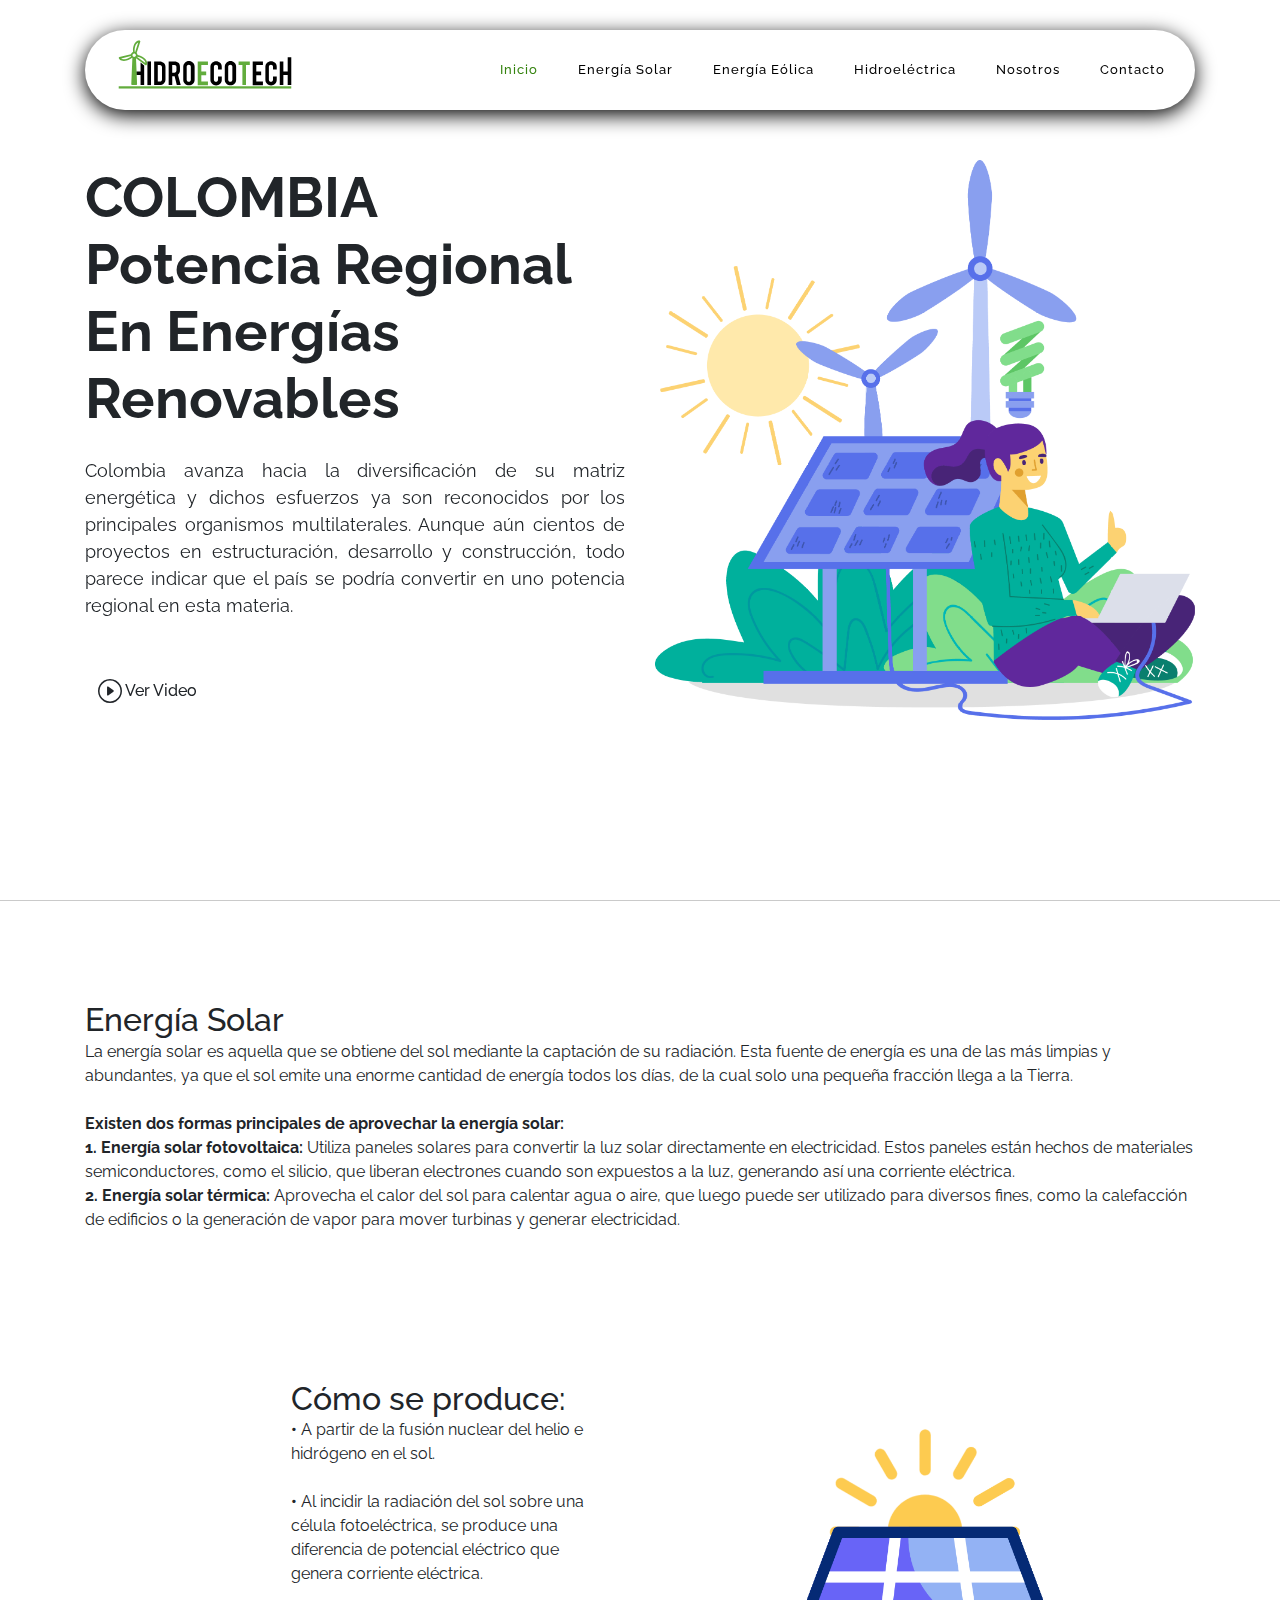
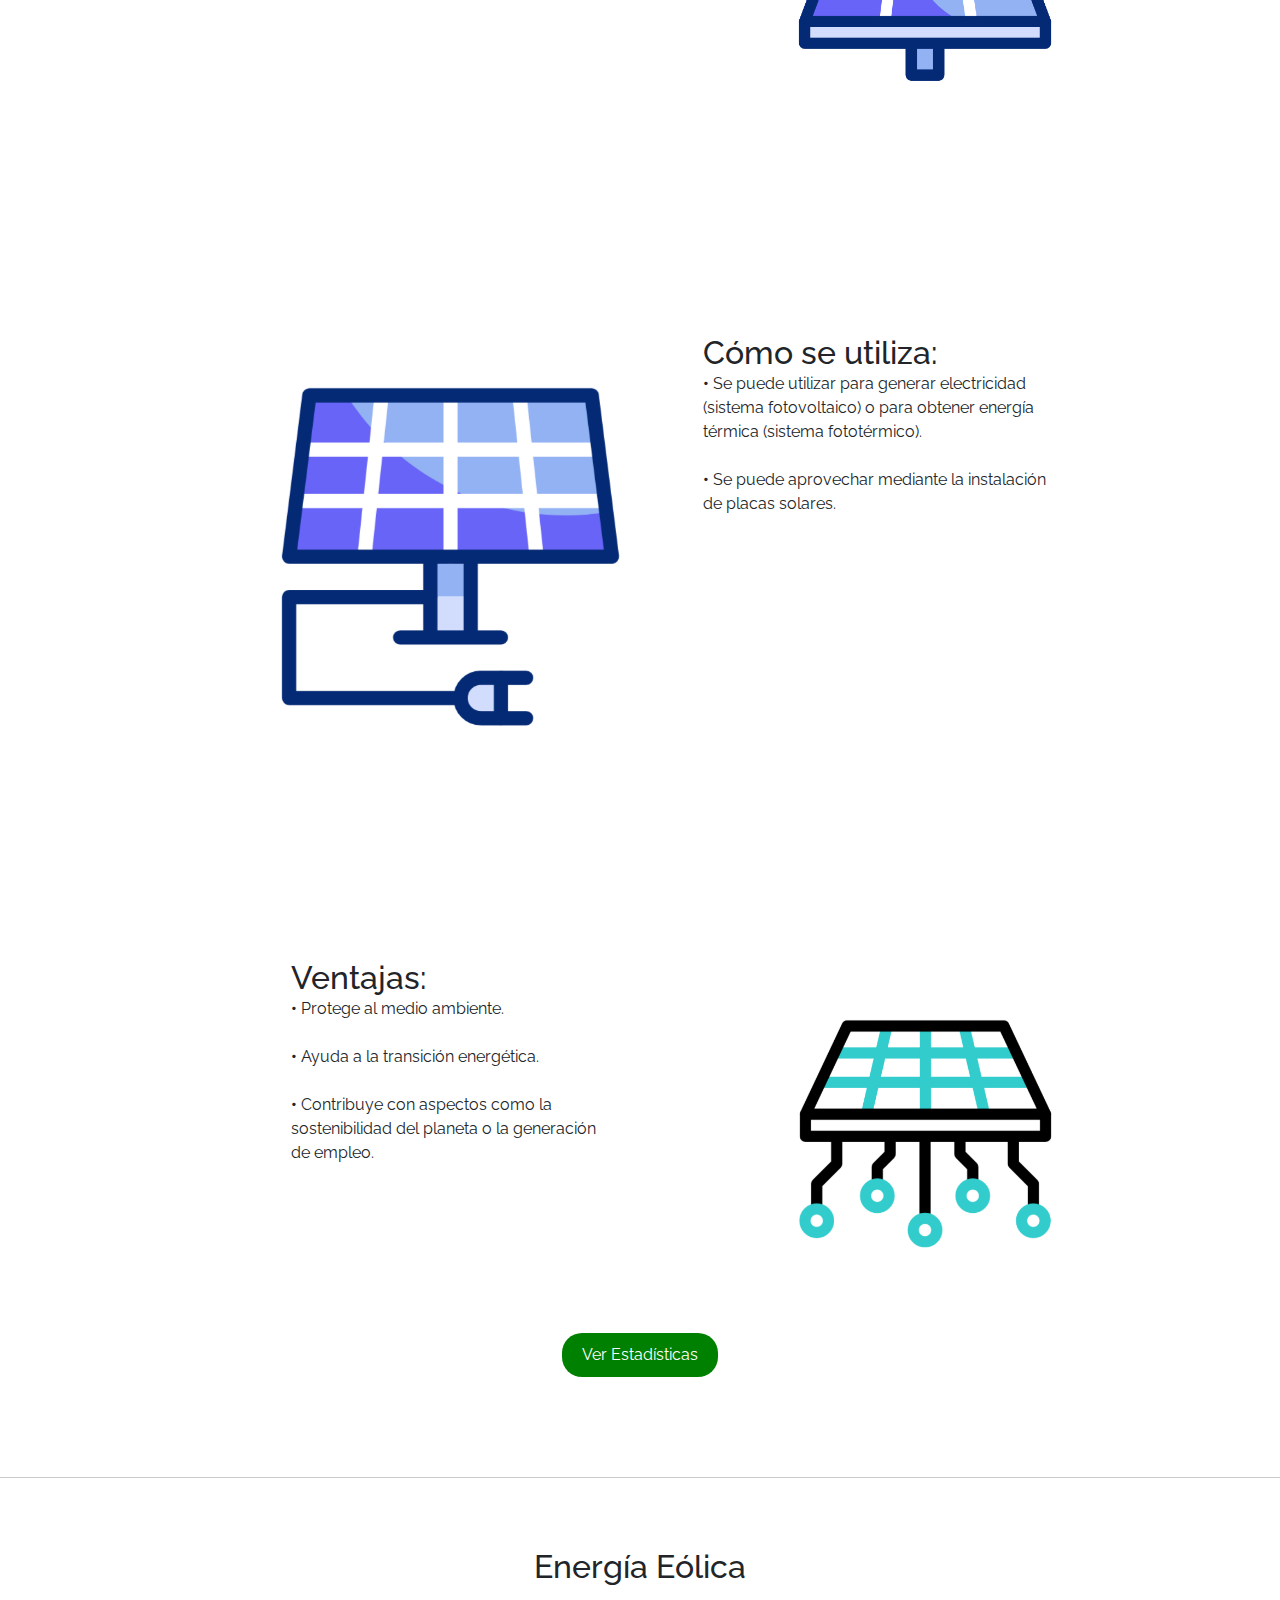
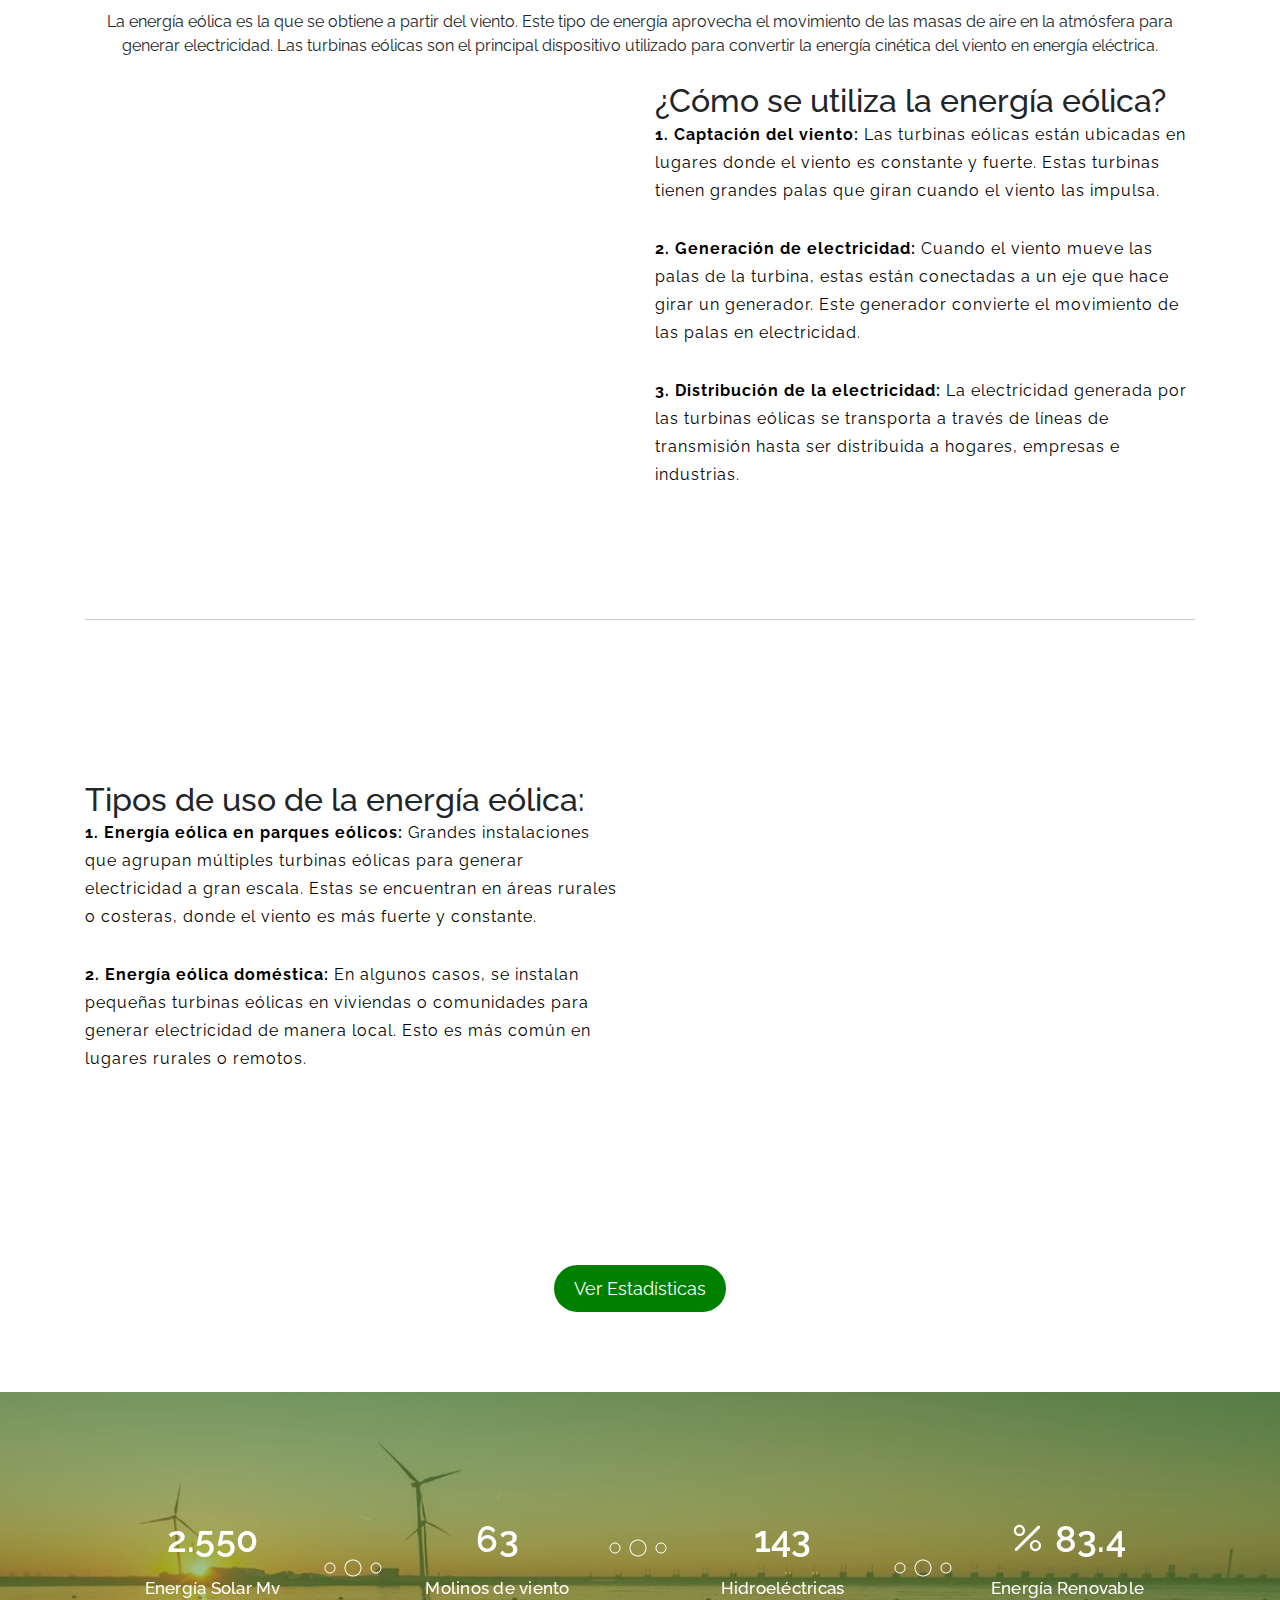
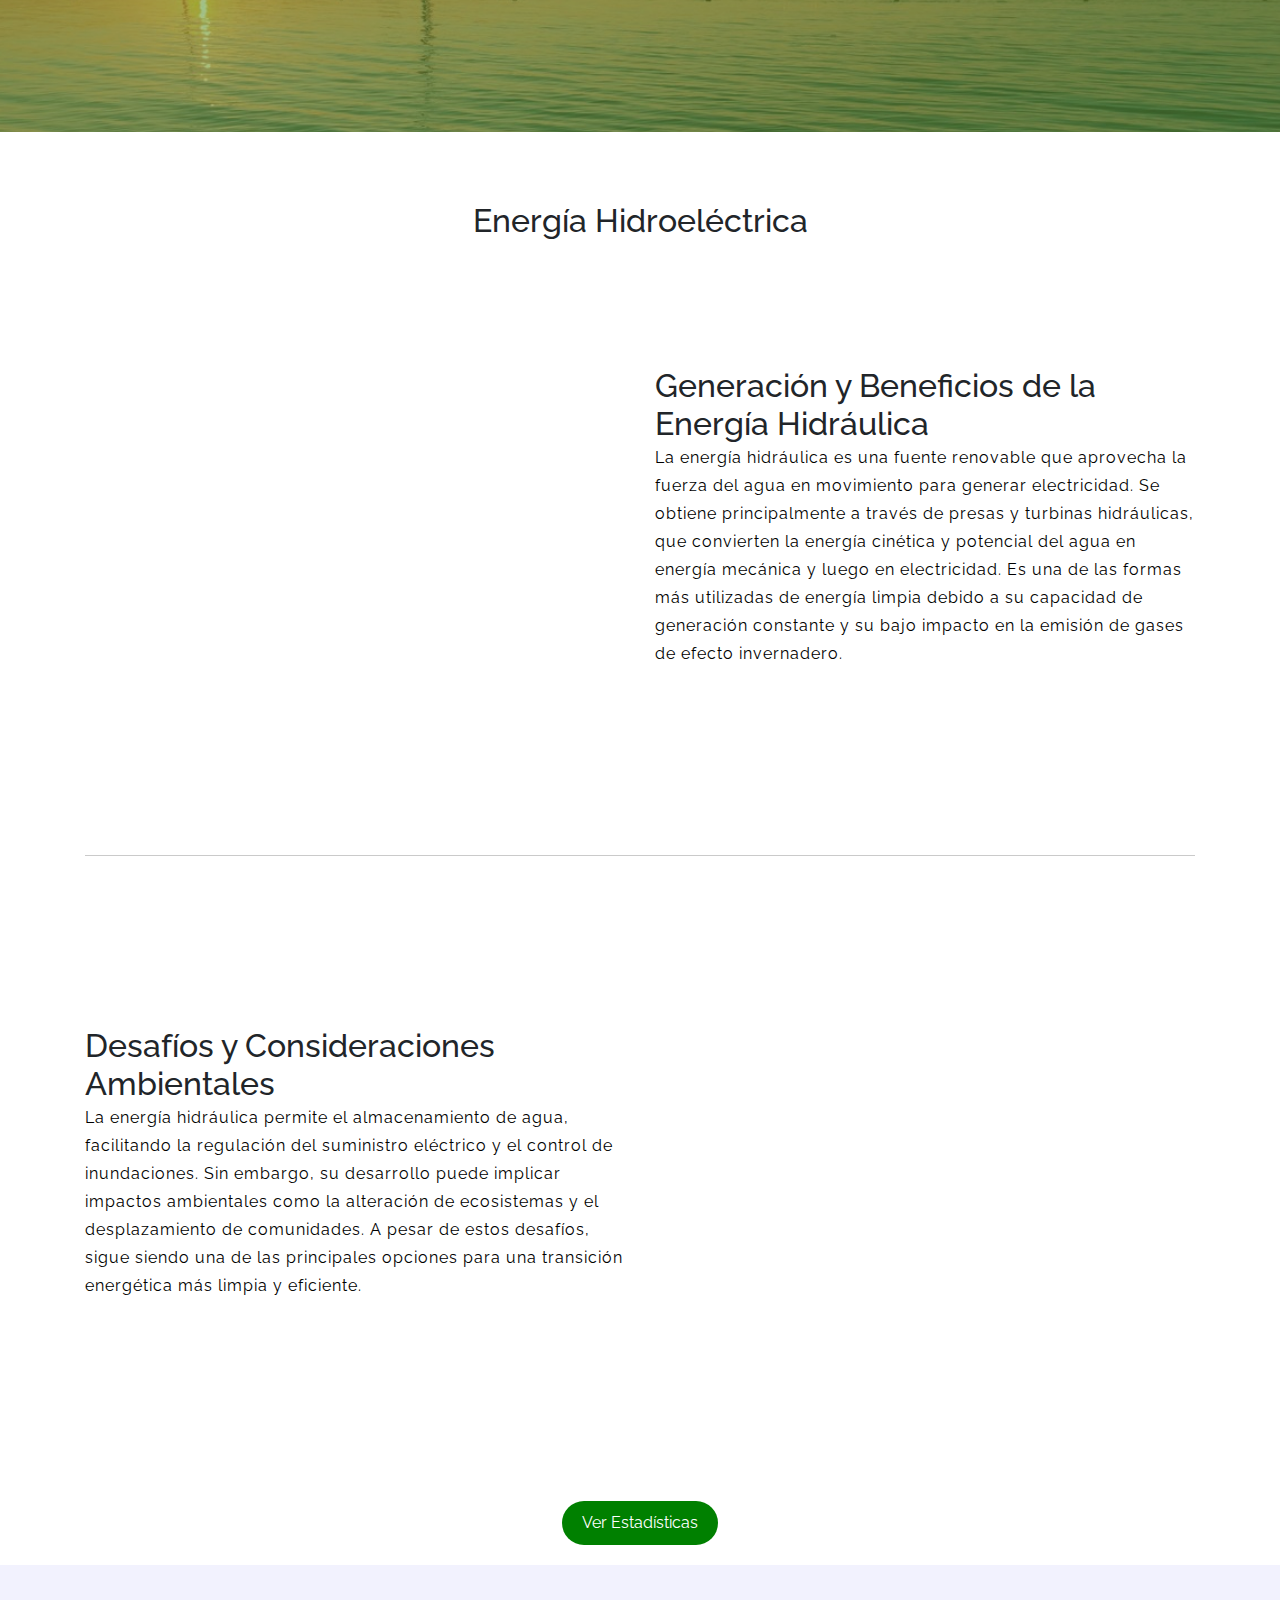
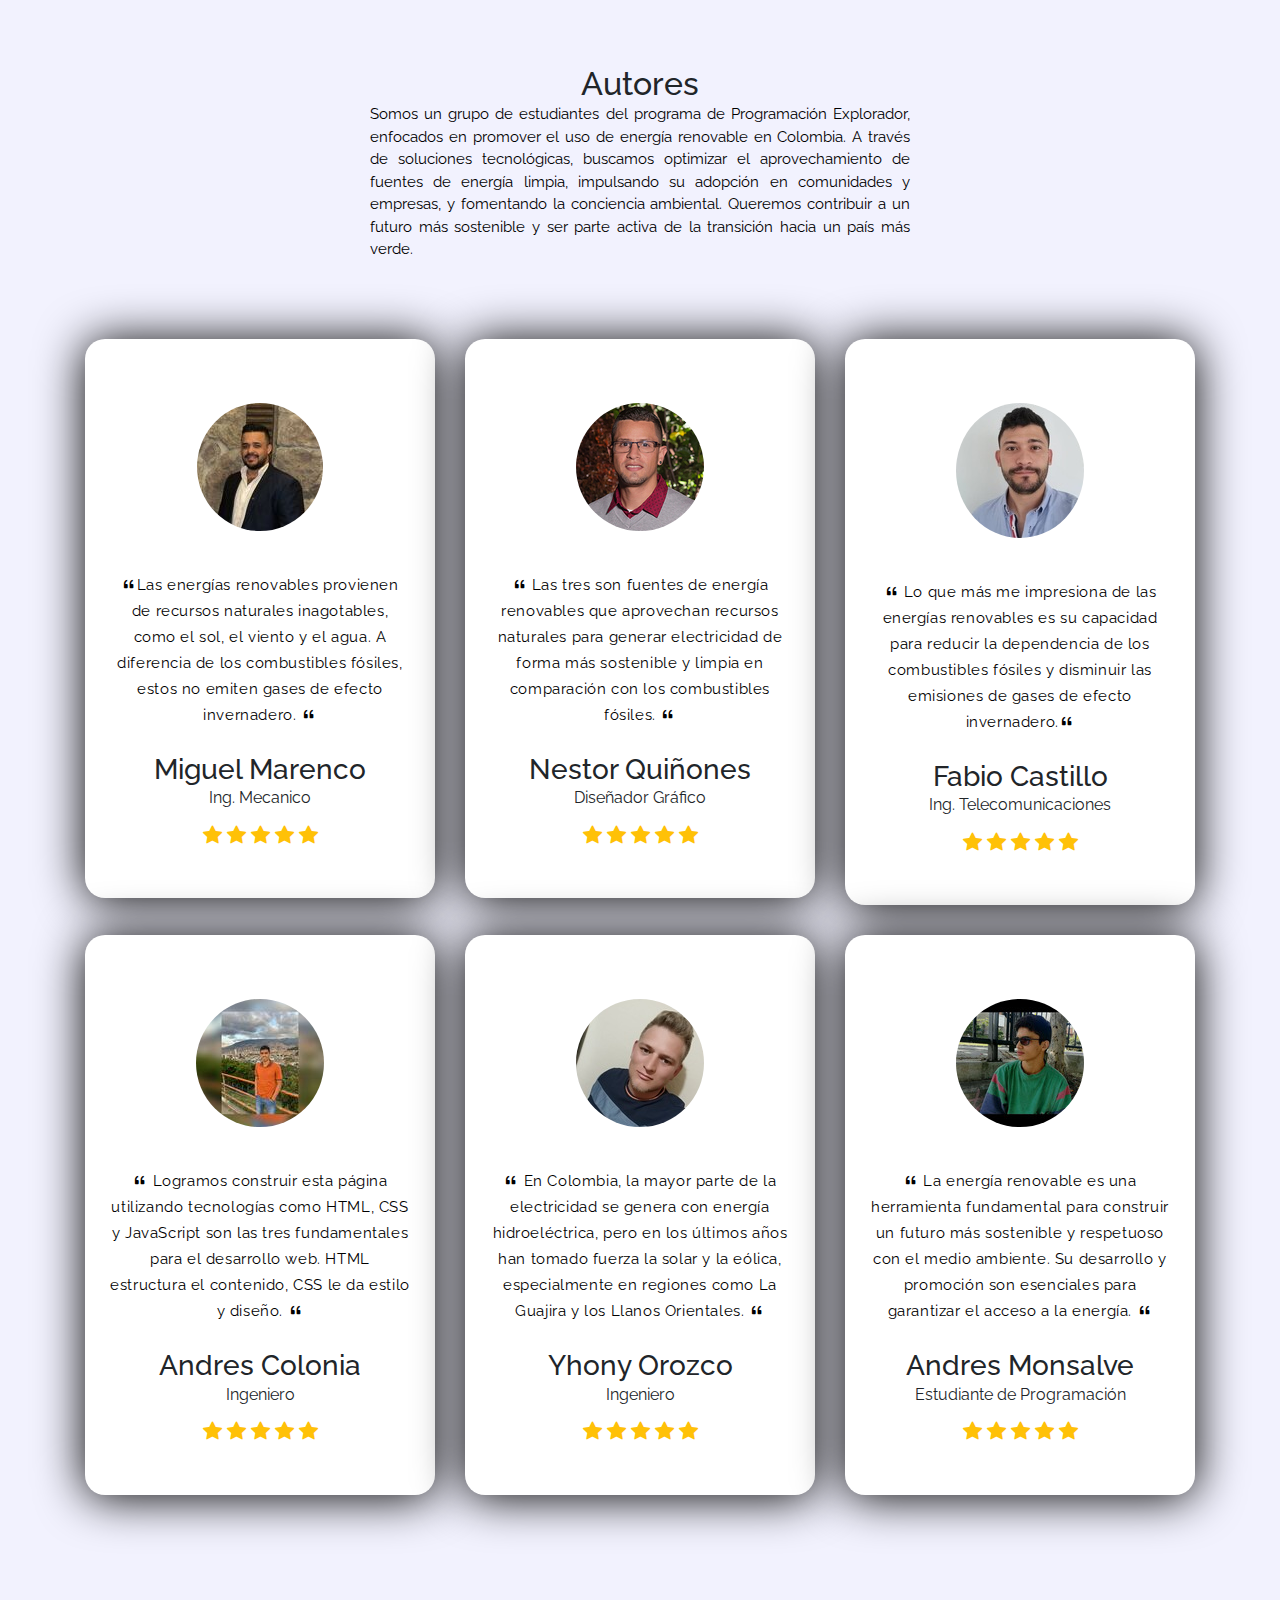
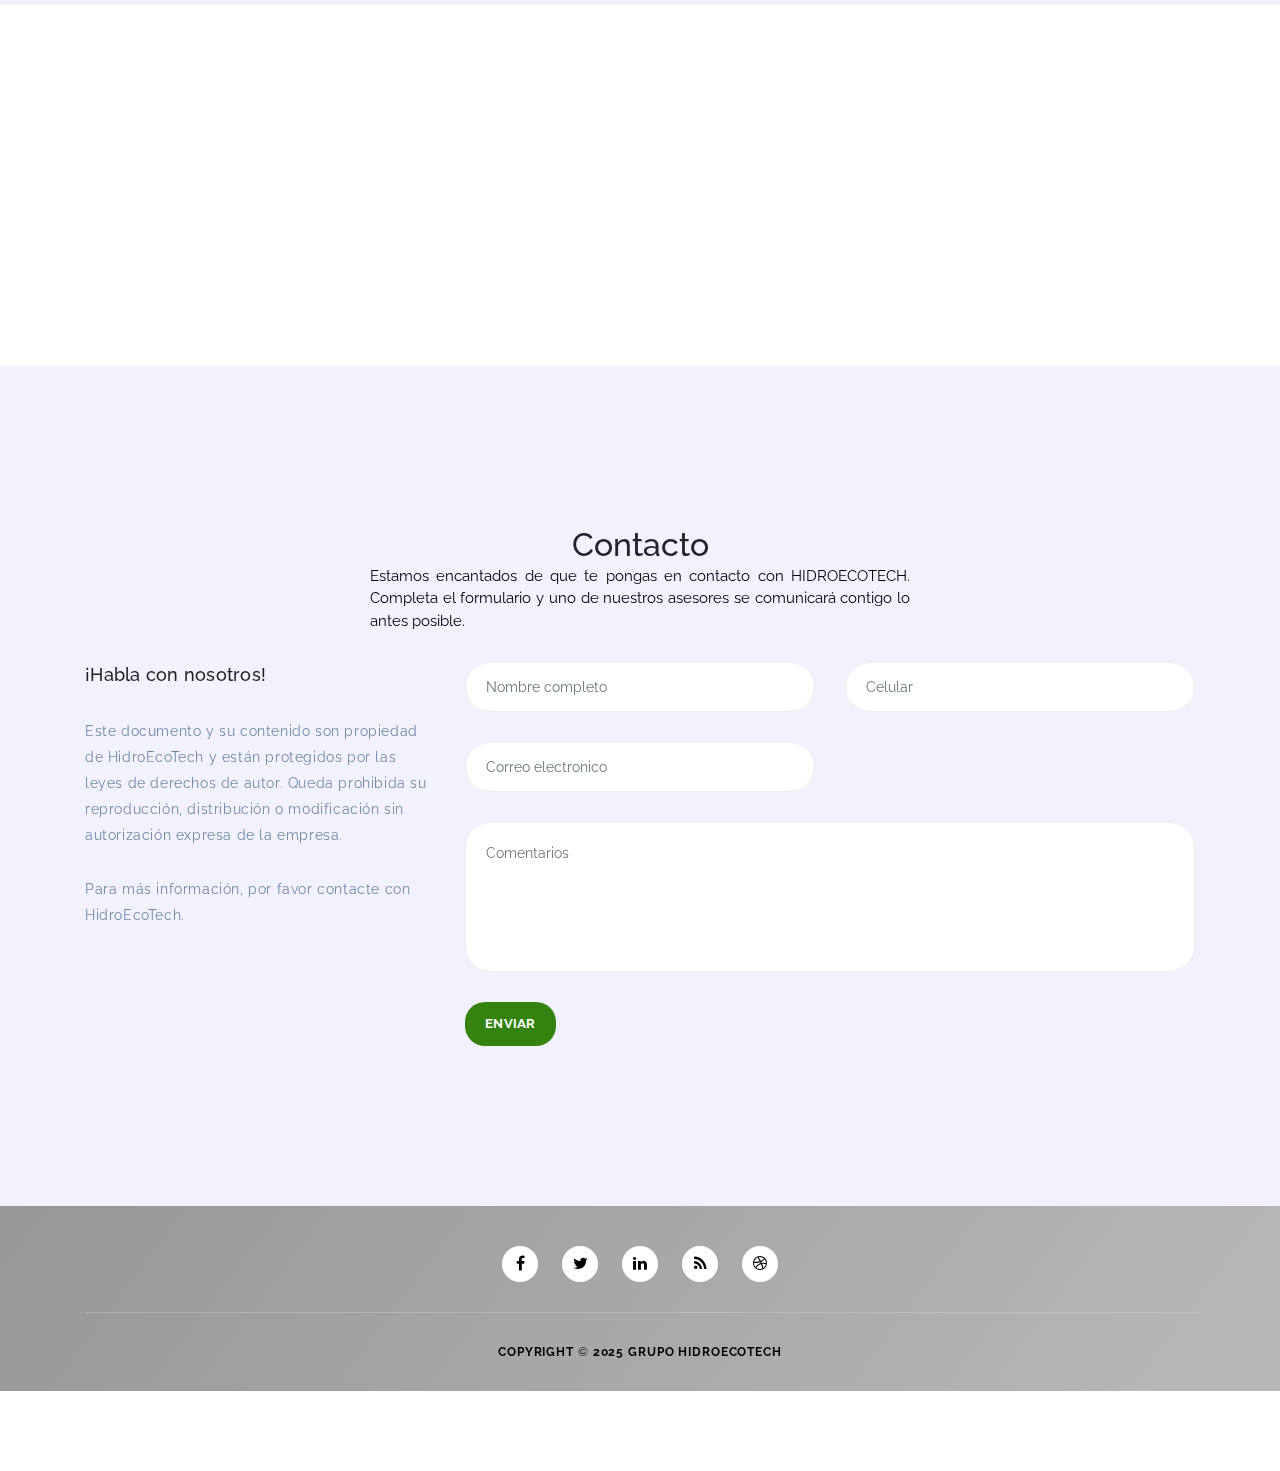
==== commit 6f5b1194: "Cambio" ====
--- a/index.html
+++ b/index.html
@@ -811,7 +811,7 @@
                             <div class="user-image-container">
                                 <div>
                                     <h3 class="user-name">Yhony Orozco</h3>
-                                    <span>Engeniero</span>
+                                    <span>Ingeniero</span>
                                 </div>
                                 <div>
                                     <div class="text-warning star-rating d-flex justify-content-center starts">
--- a/assets/css/style.css
+++ b/assets/css/style.css
@@ -1,10 +1,4 @@
-/*
-
-Softy Pinko
-
-https://templatemo.com/tm-535-softy-pinko
-
-*/
+
 /* ---------------------------------------------
 Table of contents
 ------------------------------------------------
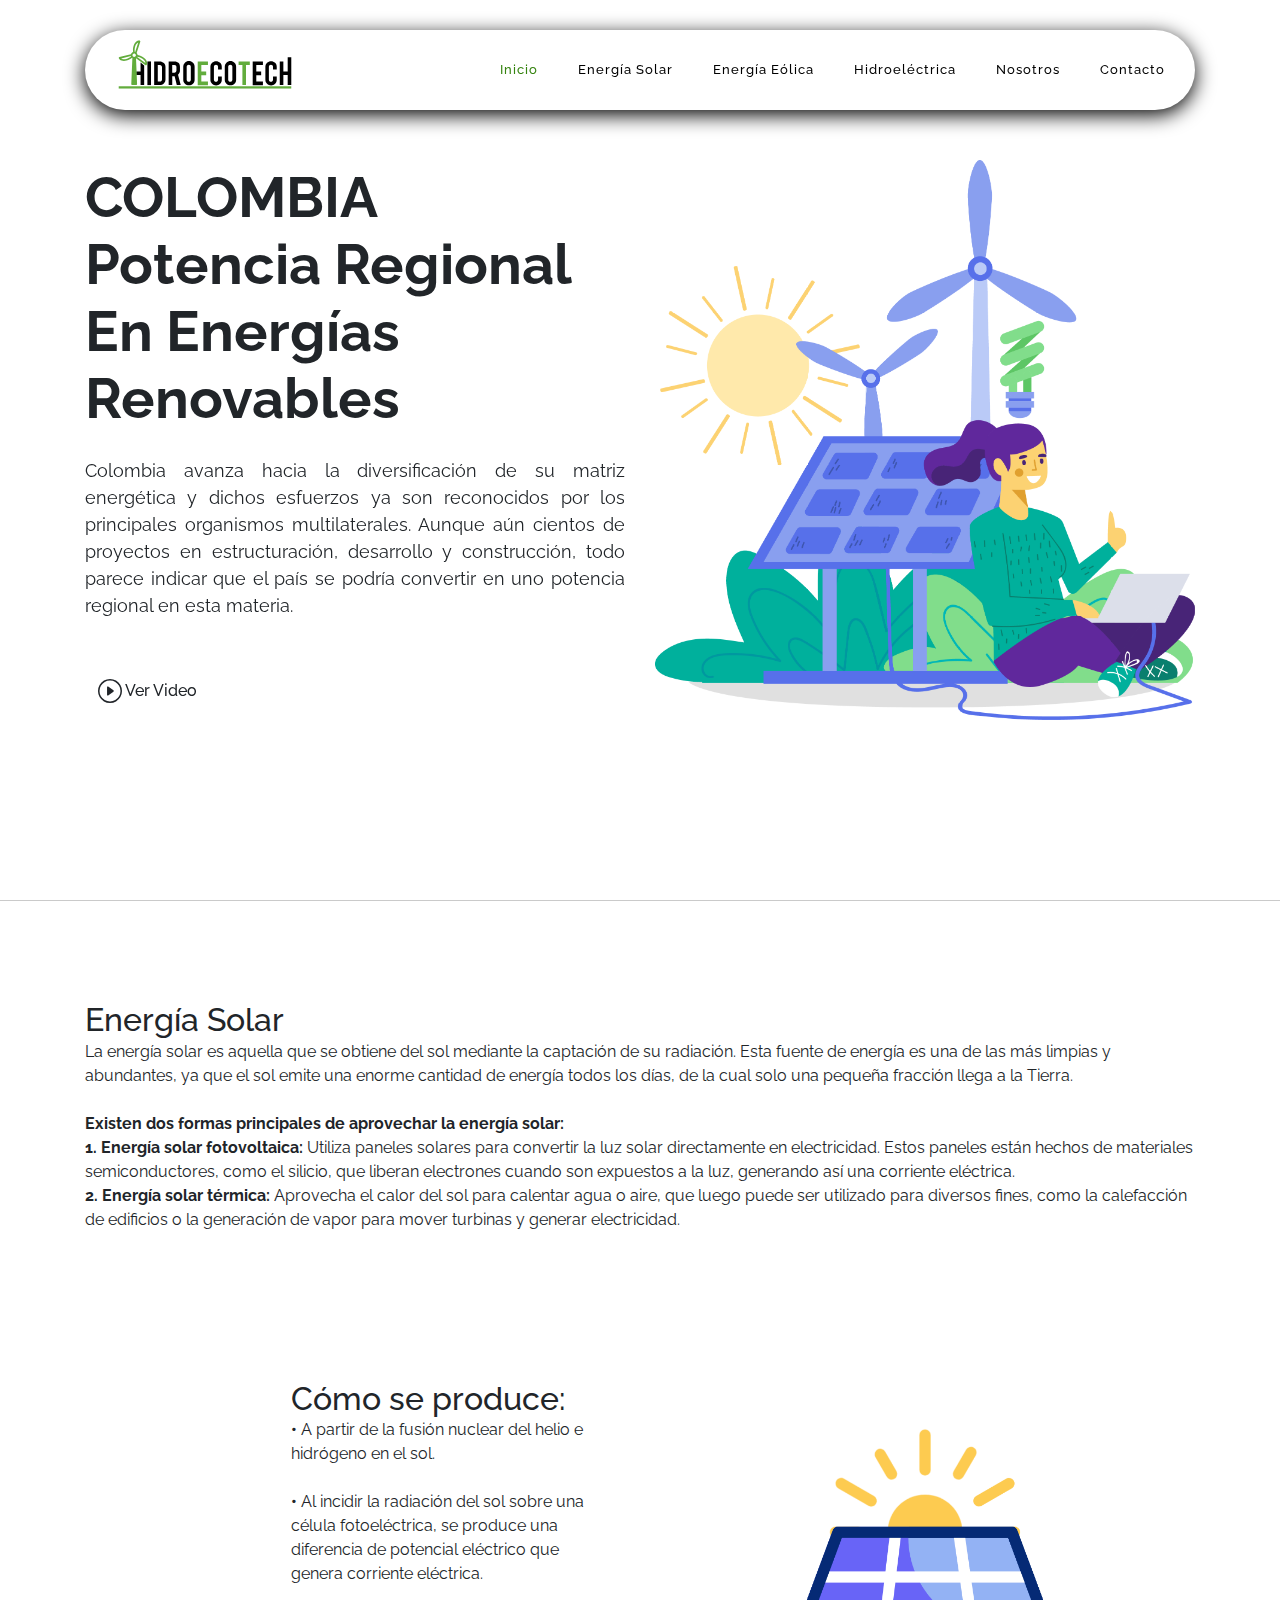
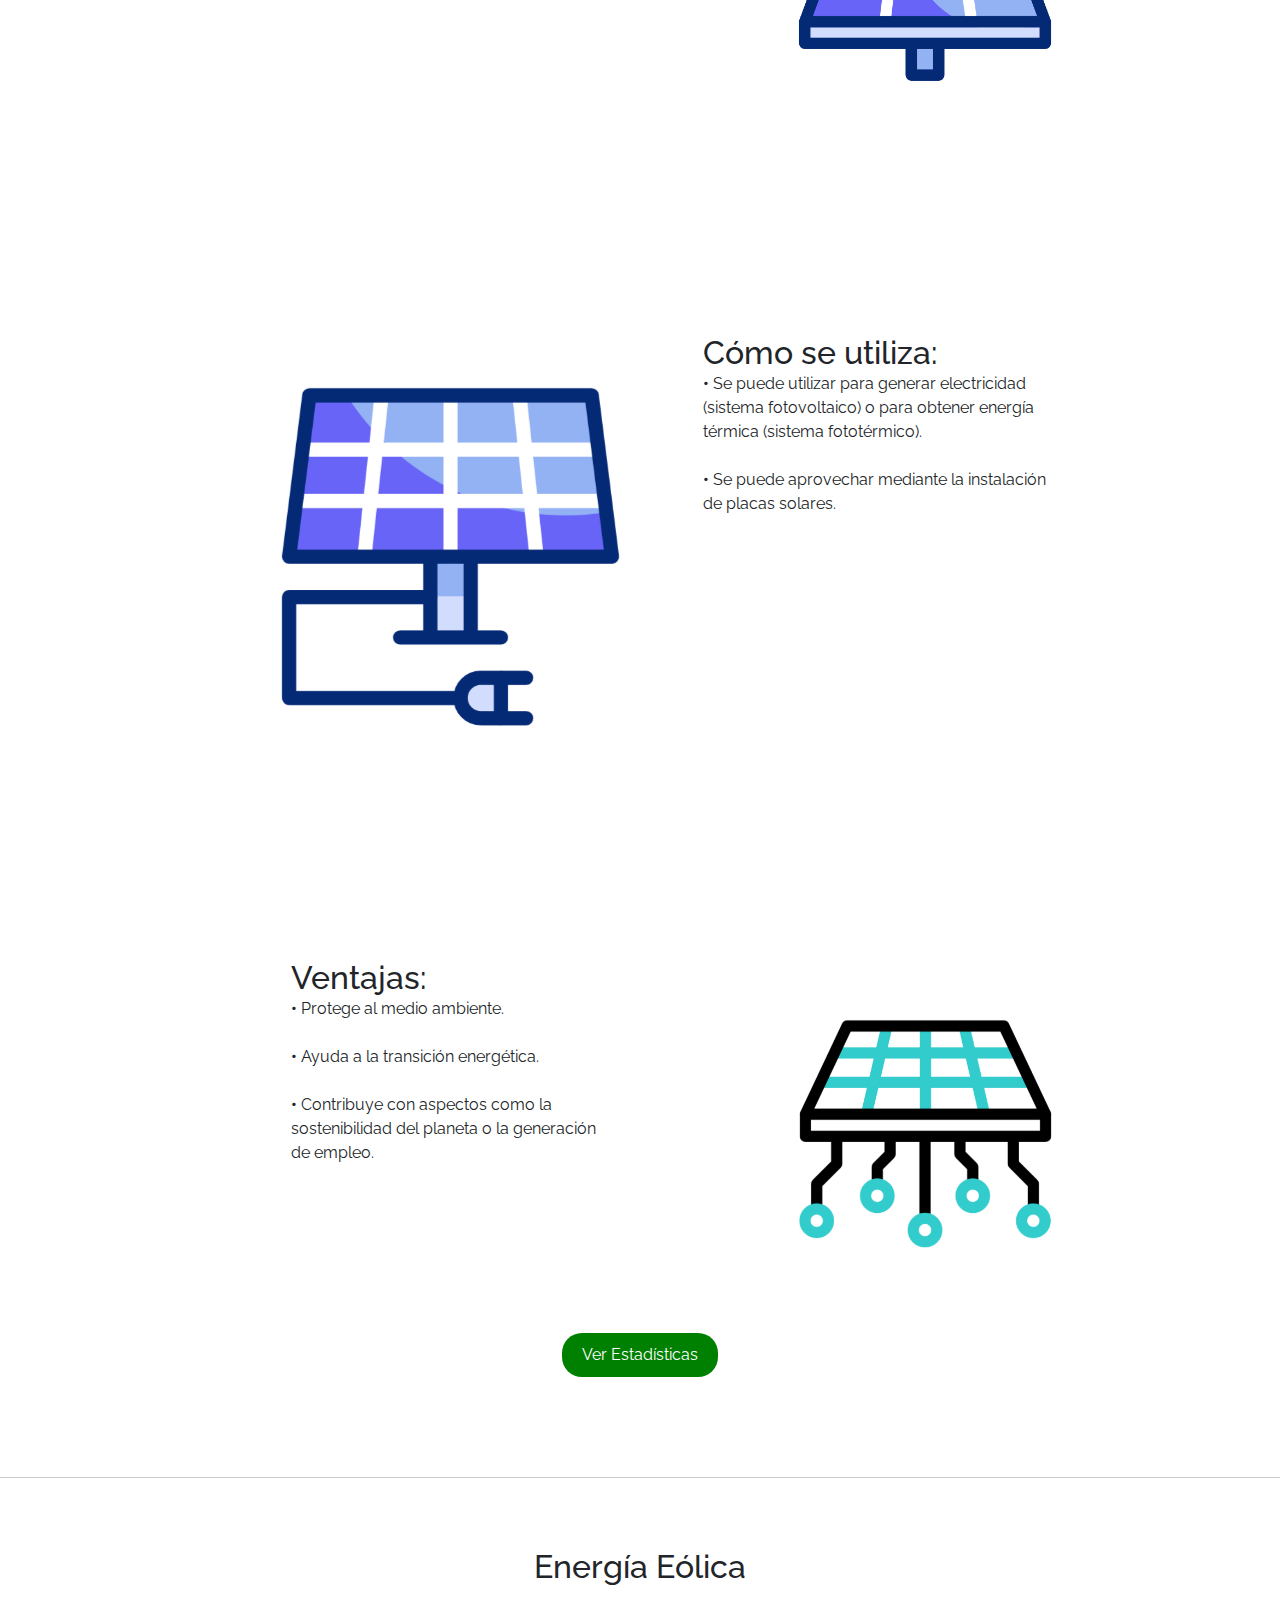
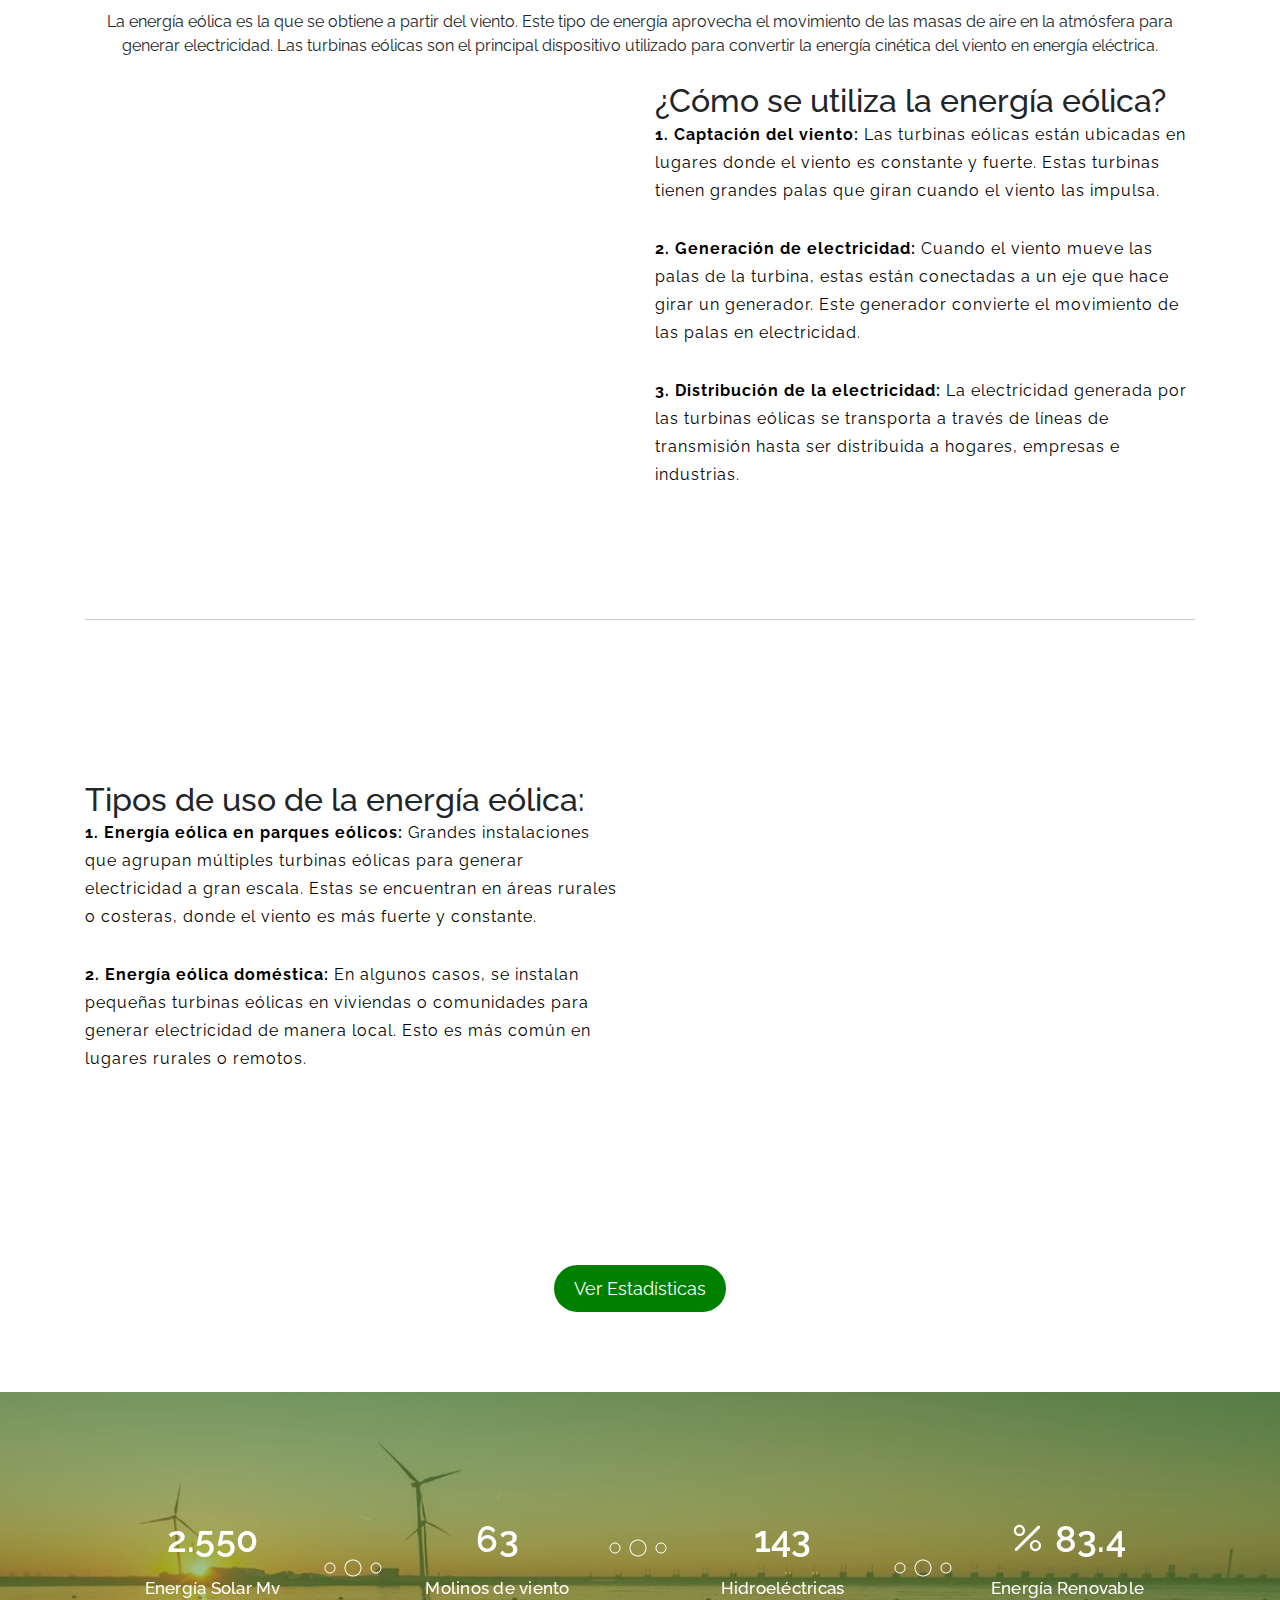
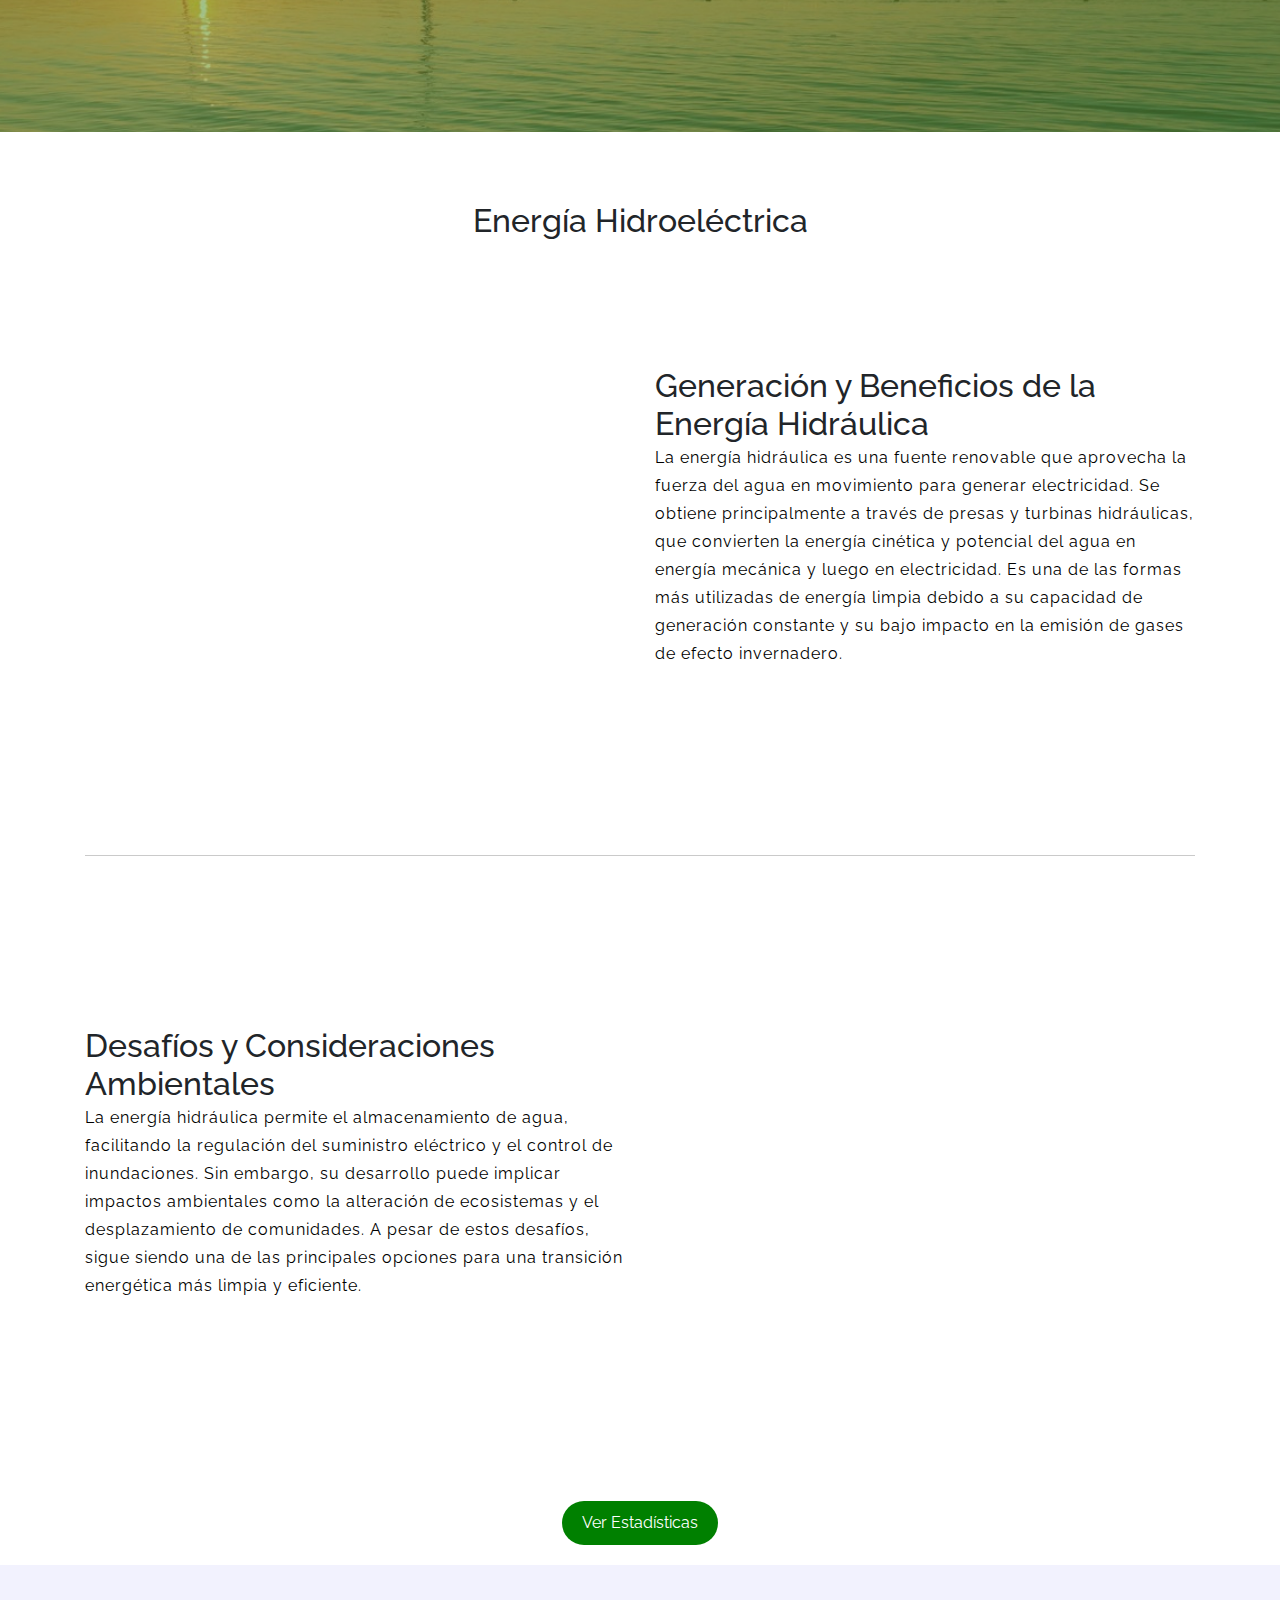
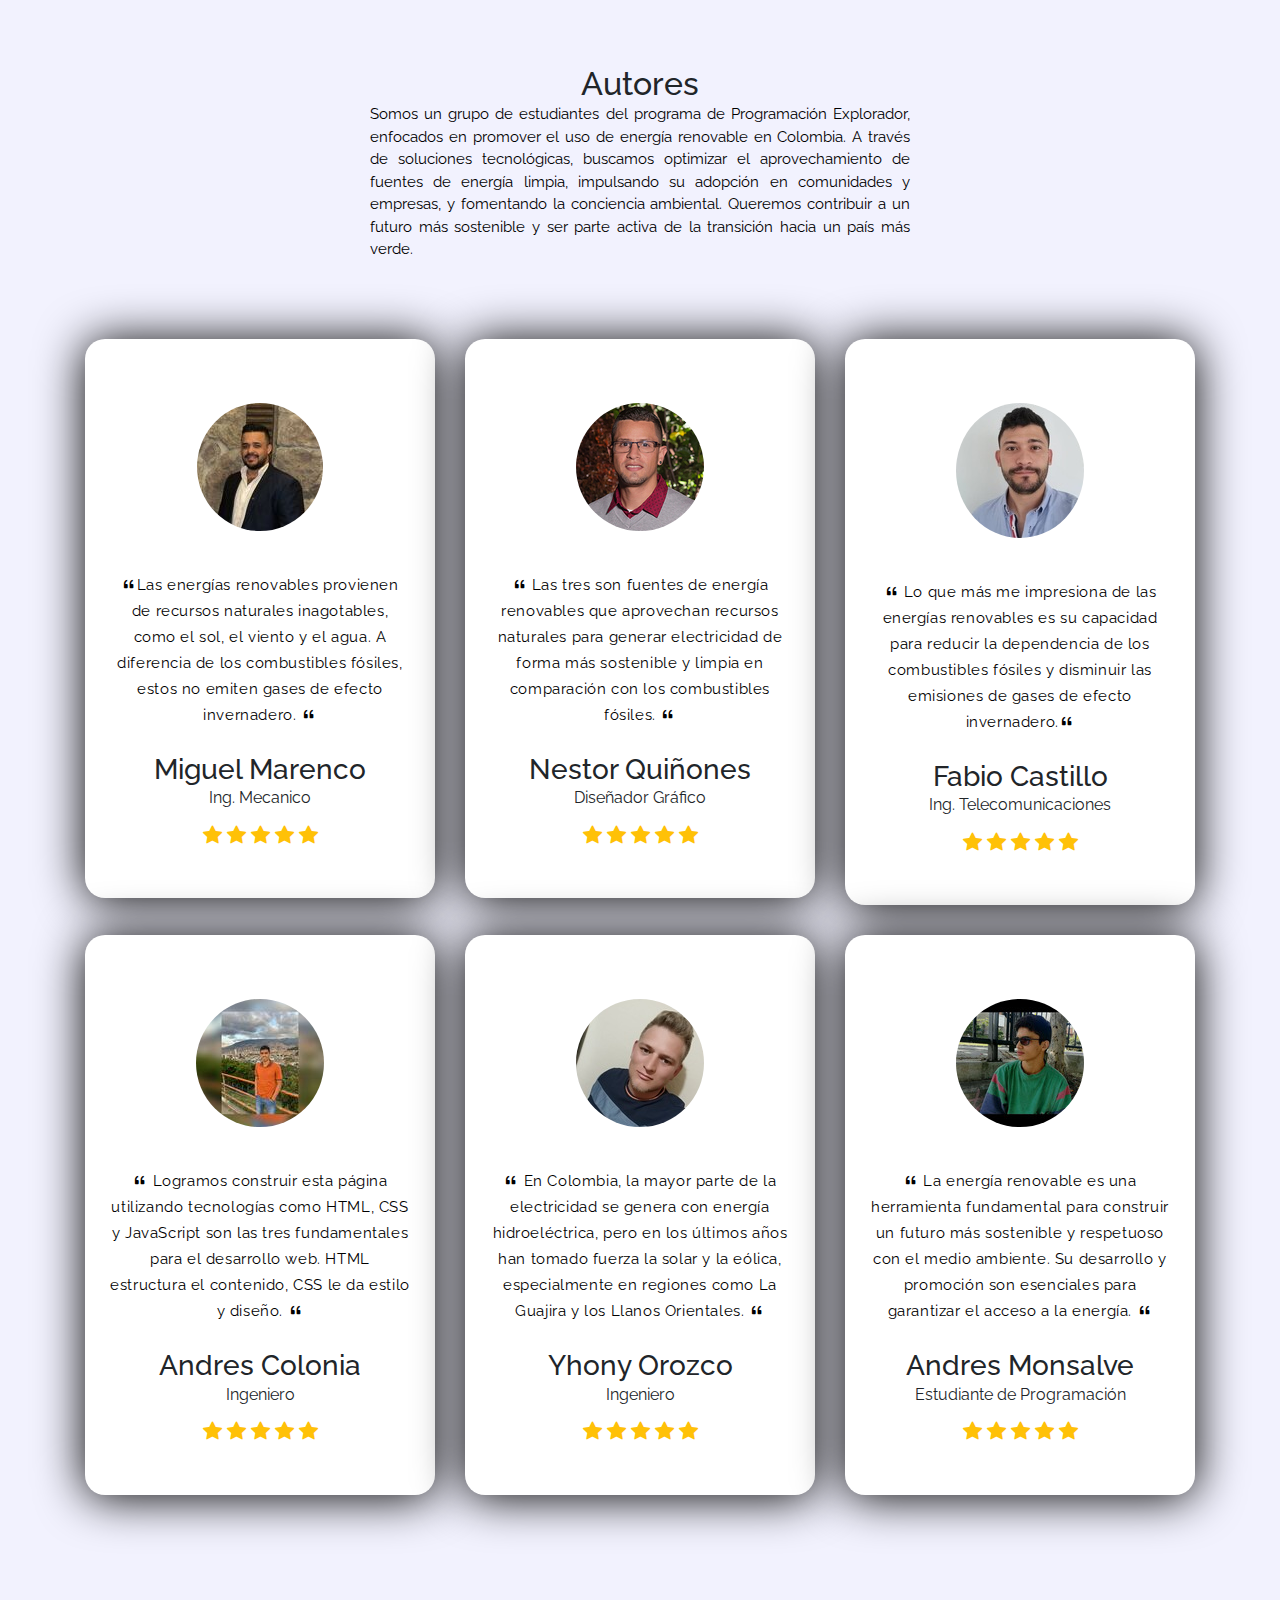
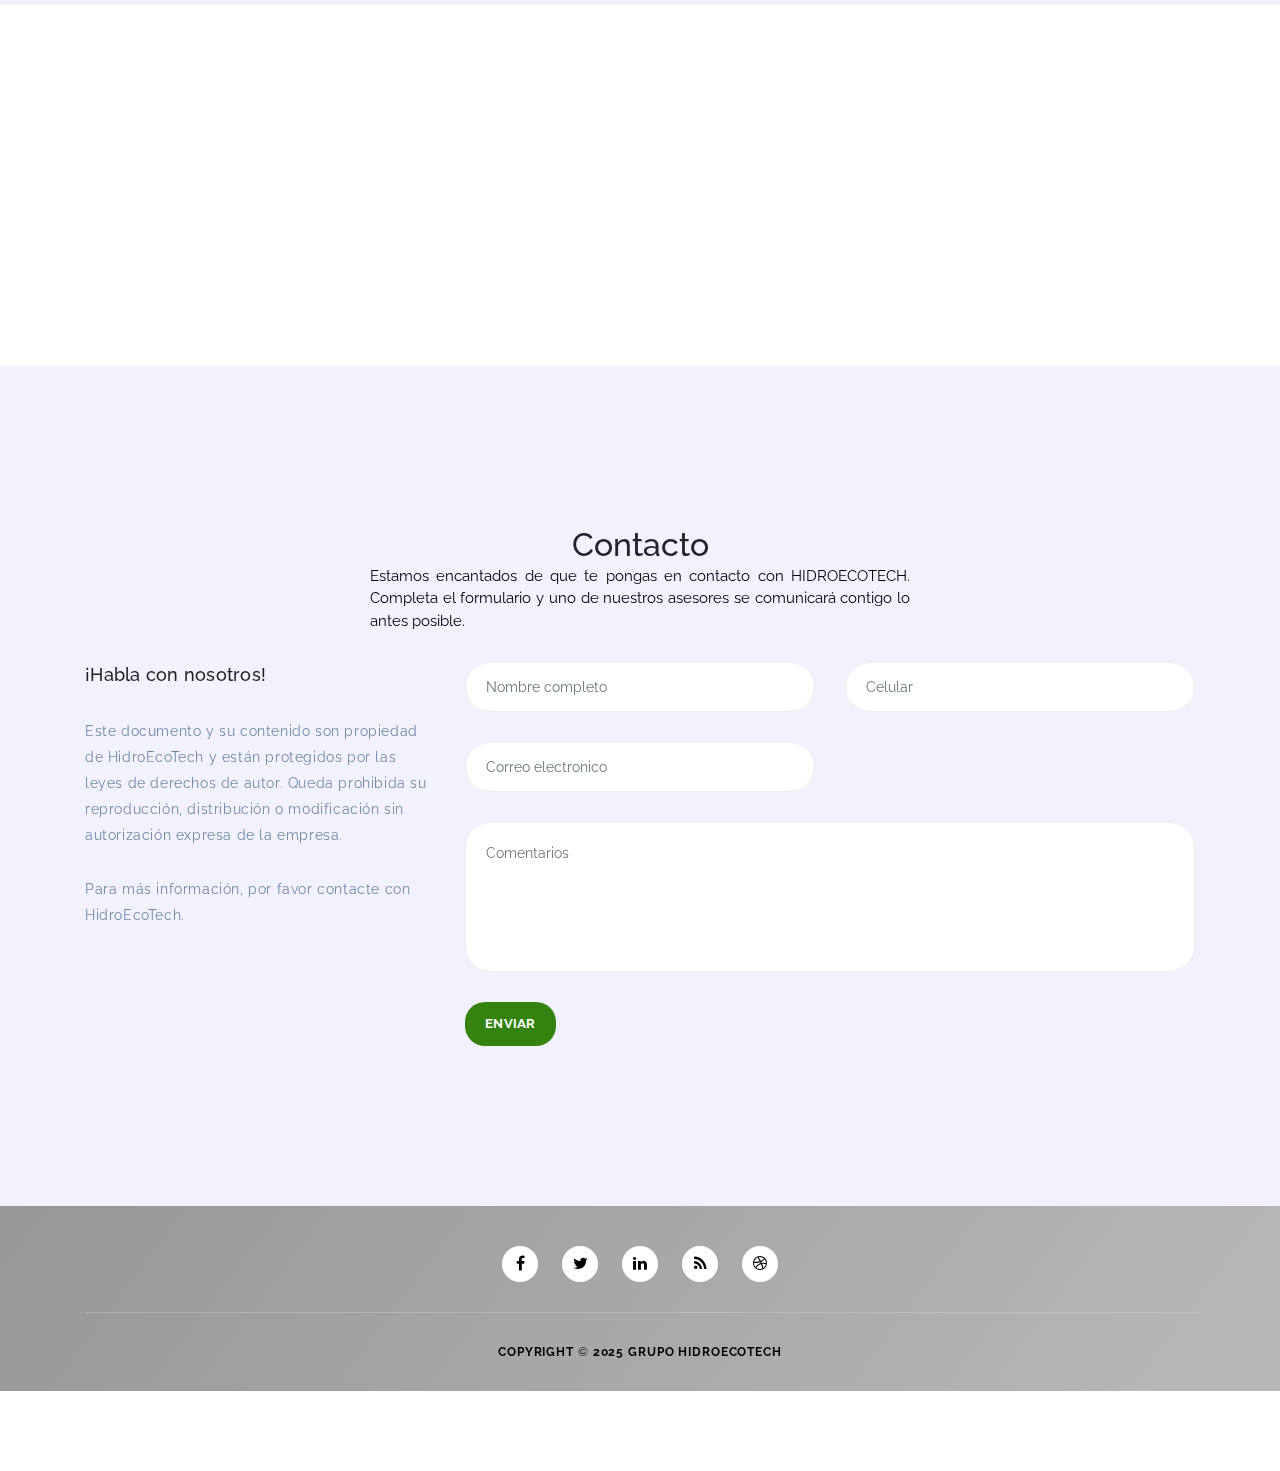
==== commit 772482de: "cambio2" ====
--- a/index.html
+++ b/index.html
@@ -217,7 +217,7 @@
   </div>
   
   <div id="ventanaEmergenteEst">
-    <img id="imagenActualEst" src="assets/images/renovable/renovable.jpg" alt="Imagen 1">
+    <img id="imagenActualEst" src="assets/images/renovable/grafica1.gif" alt="Imagen 1">
     <div class="botones2">
       <button id="anterior">Anterior</button>
       <button id="cerrar">Cerrar</button>
@@ -228,7 +228,7 @@
   
   <script>
     document.addEventListener("DOMContentLoaded", function () {
-      const imagenes = ["assets/images/renovable/renovable.jpg", "assets/images/renovable/renovable1.jpg"];
+      const imagenes = ["assets/images/renovable/grafica1.gif", "assets/images/renovable/renovable1.jpg"];
       let indice = 0;
       const imgElemento = document.getElementById("imagenActualEst");
   
